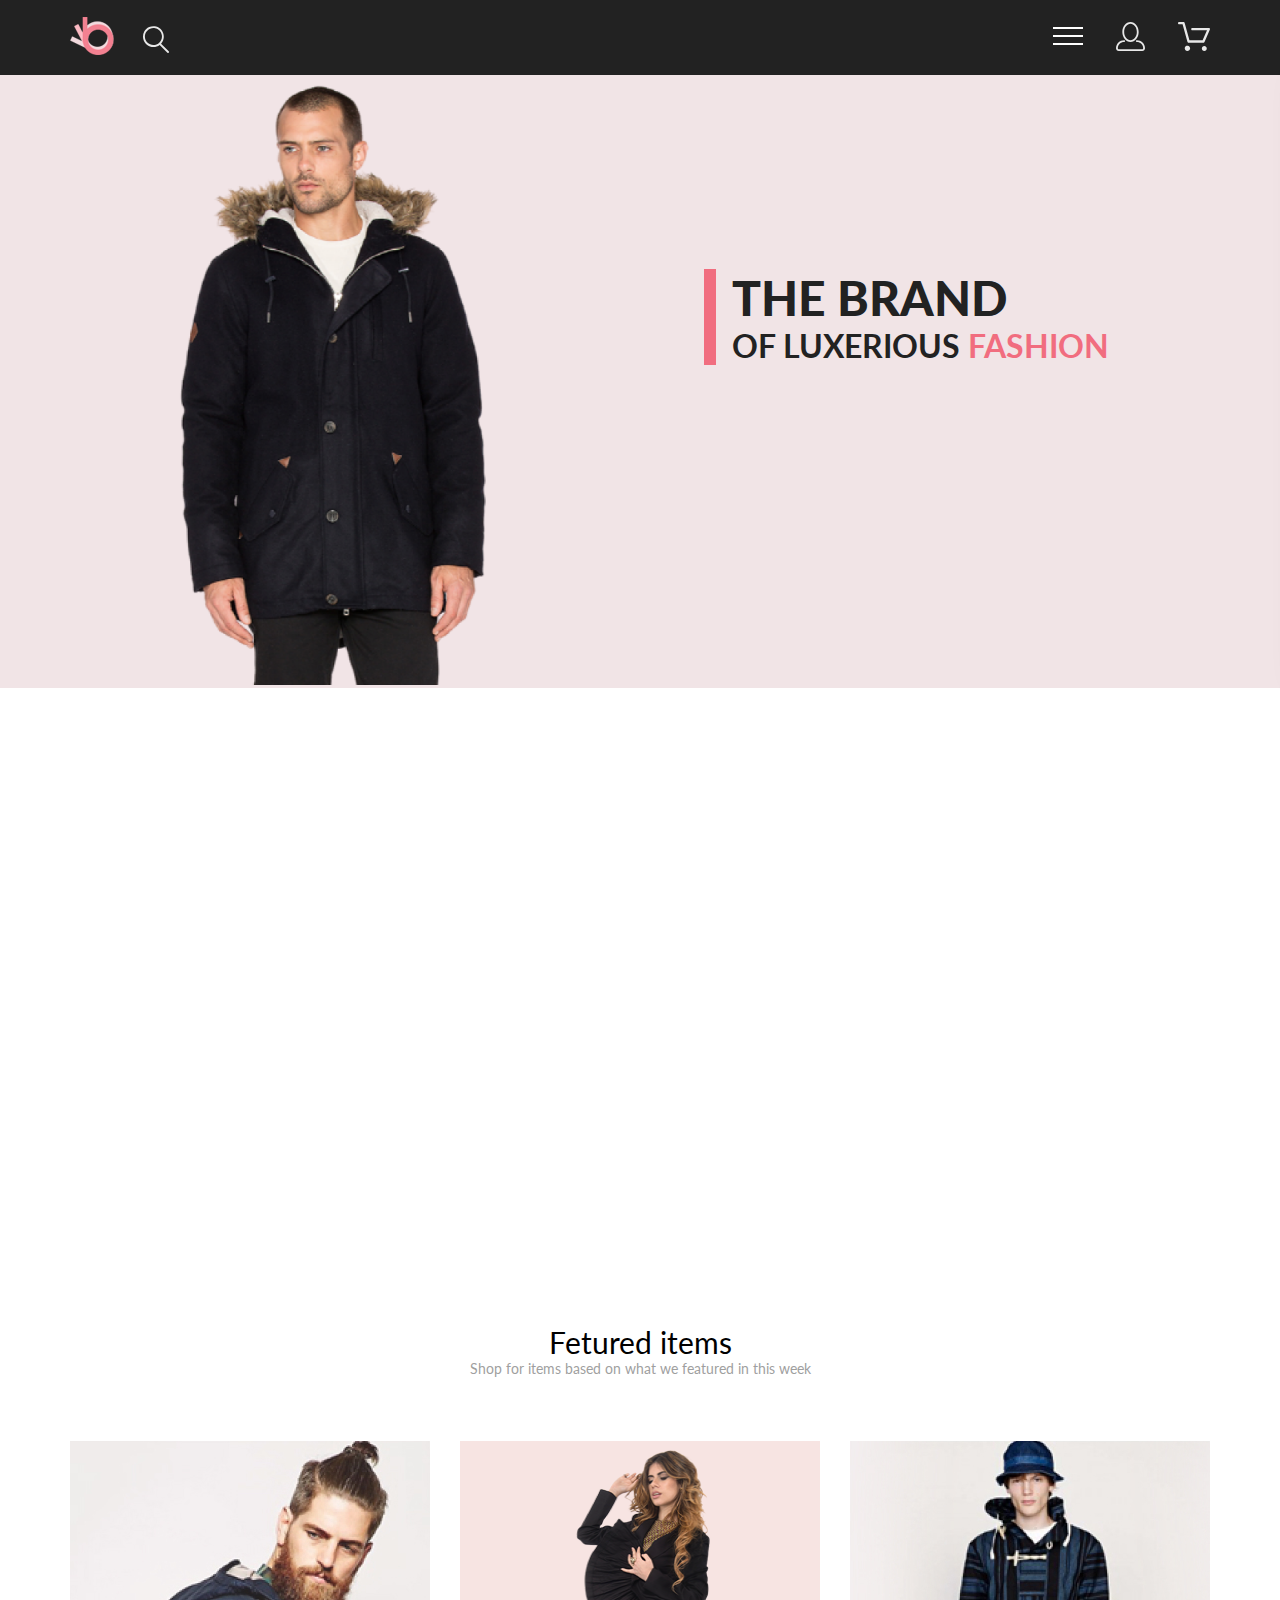
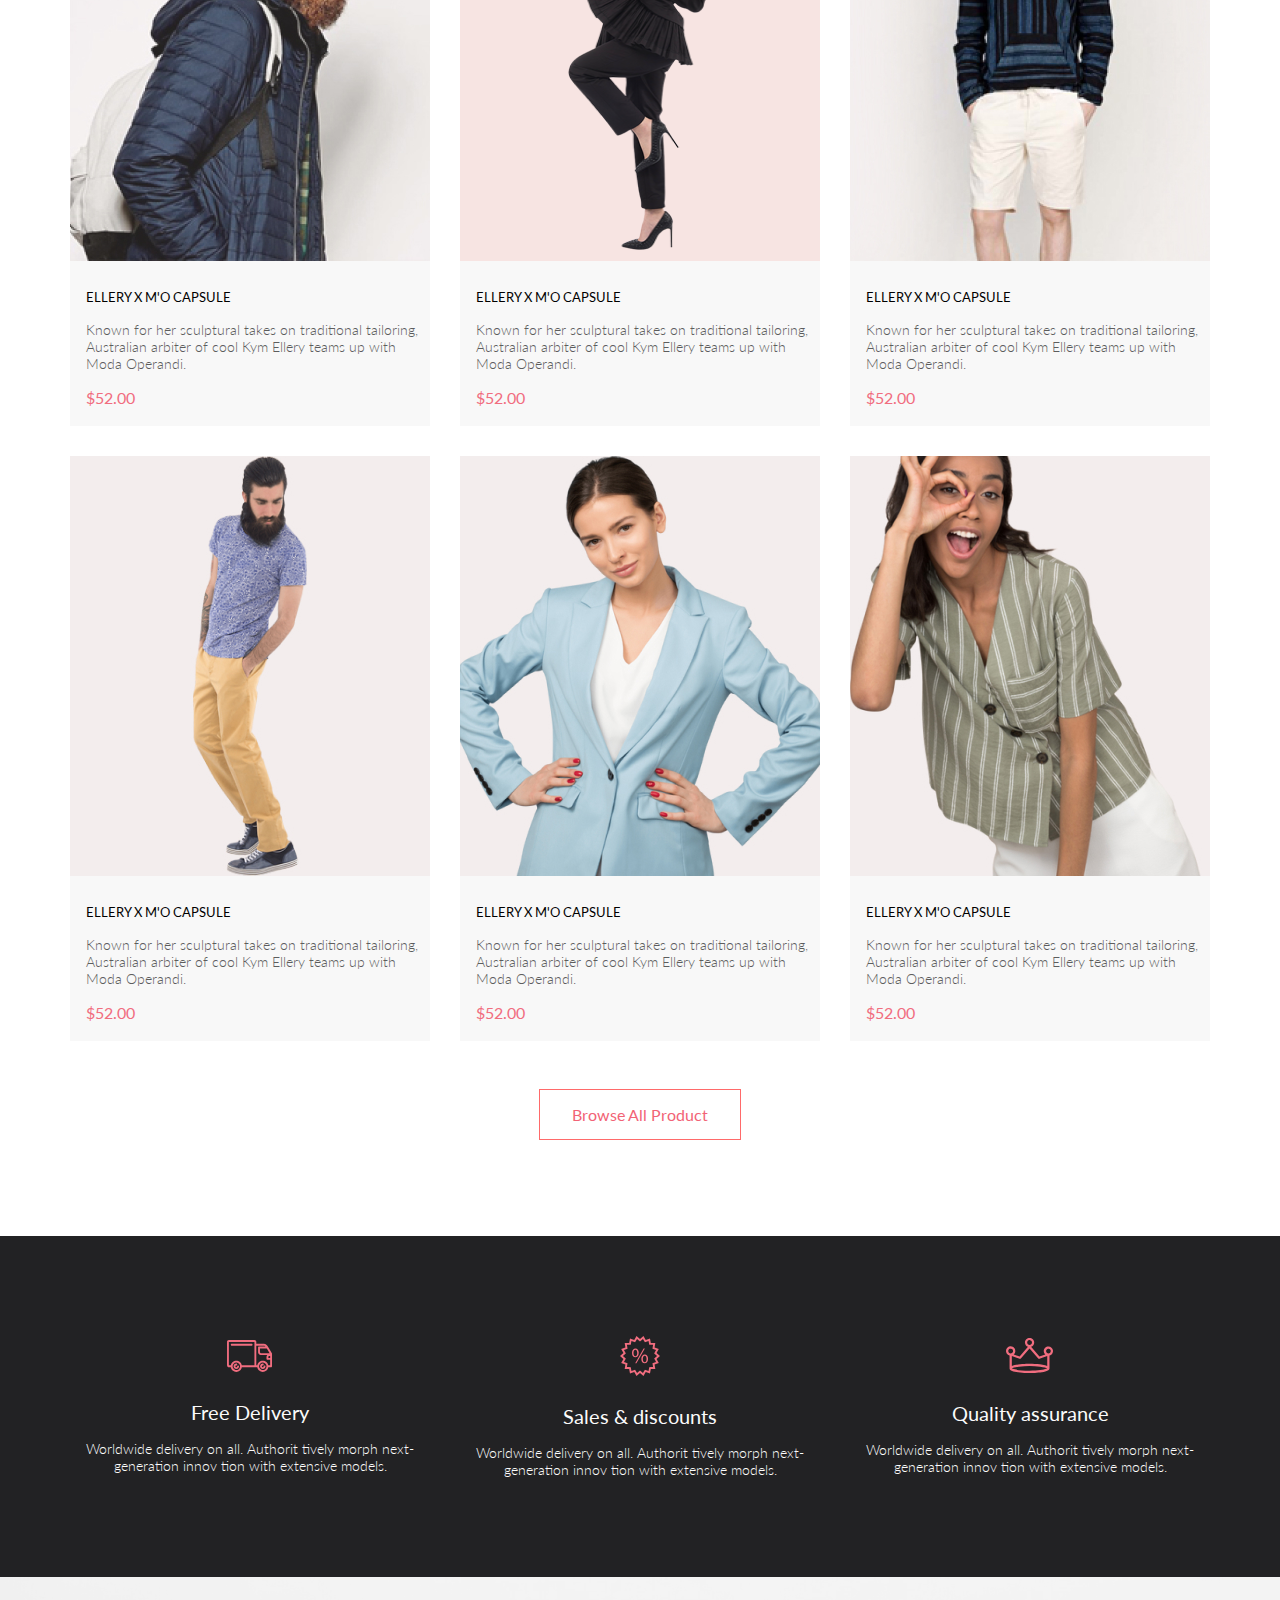
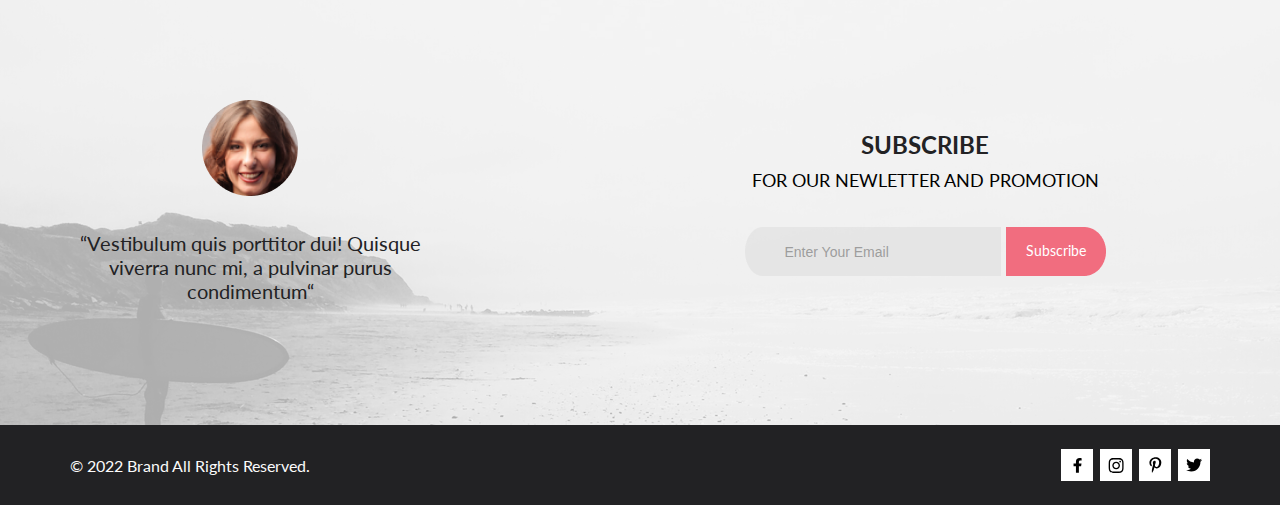
==== index.html @ 1ca77658 "shop 5.6" ====
<!DOCTYPE html>
<html lang="en">

<head>
    <link rel="preconnect" href="https://fonts.googleapis.com">
    <link rel="preconnect" href="https://fonts.gstatic.com" crossorigin>
    <link href="https://fonts.googleapis.com/css2?family=Lato:wght@300;400;700;900&display=swap" rel="stylesheet">
    <meta charset="UTF-8">
    <meta http-equiv="X-UA-Compatible" content="IE=edge">
    <meta name="viewport" content="width=device-width, initial-scale=1.0">
    <title>Main page</title>
    <link rel="stylesheet" href="style.css">

<body>
    <header class="header center">
        <div class="header_left">
            <a href="index.html"><img src="img/logo.png"></a>
            <div class="header_search">
                <input class="search" type="text" placeholder="What're we looking for ?">
                <input class="search_submit" type="submit">
            </div>
        </div>
        <div class="header_right">
            <input class="checkbox" type="checkbox">
            <div class="menu_btn">
                <span></span>
            </div>
            <div class="menu">
                <span class="menu_text">MENU</span>
                <ul><a href="catalog.html">Man</a>
                    <li class="menu_list"><a class="menu_link" href="#">Accessories</a></li>
                    <li class="menu_list"><a class="menu_link" href="#">Bags</a></li>
                    <li class="menu_list"><a class="menu_link" href="#">Denim</a></li>
                    <li class="menu_list"><a class="menu_link" href="#">T-Shirts</a></li>
                </ul>
                <ul><a href="product.html">Woman</a>
                    <li class="menu_list"><a class="menu_link" href="#">Accessories</a></li>
                    <li class="menu_list"><a class="menu_link" href="#">Jackets & Coats</a></li>
                    <li class="menu_list"><a class="menu_link" href="#">Polos</a></li>
                    <li class="menu_list"><a class="menu_link" href="#">T-Shirts</a></li>
                </ul>
                <ul><a href="#">Kids</a>
                    <li class="menu_list"><a class="menu_link" href="#">Accessories</a></li>
                    <li class="menu_list"><a class="menu_link" href="#">Jackets & Coats</a></li>
                    <li class="menu_list"><a class="menu_link" href="#">Polos</a></li>
                    <li class="menu_list"><a class="menu_link" href="#">T-Shirts</a></li>
                    <li class="menu_list"><a class="menu_link" href="#">Shirts</a></li>
                    <li class="menu_list"><a class="menu_link" href="#">Bags</a></li>
                </ul>
            </div>
            <a class="header_link" href="registration.html"><img src="img/login.svg"></a>
            <a class="header_link" href="cart.html"><img src="img/cart.svg" alt="cart"></a>
        </div>
    </header>
    <main class="top_content">
        <div class="top_content_left">
            <img src="img/content_left.png" alt="man">
        </div>
        <div class="top_content_right">
            <div class="top_content_zag">
                <h1 class="top_content_title">THE BRAND</h1>
                <h2 class="top_content_heading">OF LUXERIOUS <span class="fashion">FASHION</span></h2>
            </div>
        </div>
    </main>
    <div class="sale center">
        <div class="sale_item">
            <img src="img/sale1.jpg" alt="sale one">
            <div class="sale_content">
                <p class="sale_text">30% OFF</p>
                <h3 class="sale_heading">FOR WOMEN</h3>
            </div>
        </div>
        <div class="sale_item">
            <img src="img/sale2.jpg" alt="sale two">
            <div class="sale_content">
                <p class="sale_text">HOT DEAL</p>
                <h3 class="sale_heading">FOR MEN</h3>
            </div>
        </div>
        <div class="sale_item">
            <img src="img/sale3.jpg" alt="sale three">
            <div class="sale_content">
                <p class="sale_text">NEW ARRIVALS</p>
                <h3 class="sale_heading">FOR KIDS</h3>
            </div>
        </div>
        <div class="sale_item_big">
            <img src="img/salebig.jpg" alt="sale four">
            <div class="sale_content">
                <p class="sale_text">LUXIROUS&TRENDY</p>
                <h3 class="sale_heading">ACCESORIES</h3>
            </div>
        </div>
    </div>
    <div class="featured_items_zag">
        <h2 class="featured">Fetured items</h2>
        <p class="shop_for">Shop for items based on what we featured in this week</p>
    </div>
    <div class="featured_items center">
        <div class="items_card">
            <img class="image_card" src="img/itemscard1.jpg" alt="photo">
            <a href="catalog.html" class="featured_card_zag">ELLERY X M'O CAPSULE</a>
            <p class="featured_card_text">Known for her sculptural takes on traditional tailoring, Australian arbiter of
                cool Kym Ellery teams up with Moda Operandi.</p>
            <p class="featured_card_price">$52.00</p>
            <a href="#" class="add_cart"><svg width="27" height="25" viewBox="0 0 27 25" fill="none"
                    xmlns="http://www.w3.org/2000/svg">
                    <path
                        d="M21.876 22.2662C21.921 22.2549 21.9423 22.2339 21.96 22.2129C21.9678 22.2037 21.9756 22.1946 21.9835 22.1855C22.02 22.1438 22.0233 22.0553 22.0224 22.0105C22.0092 21.9044 21.9185 21.8315 21.8412 21.8315C21.8375 21.8315 21.8336 21.8317 21.8312 21.8318C21.7531 21.8372 21.6653 21.9409 21.6719 22.0625C21.6813 22.1793 21.7675 22.2662 21.8392 22.2662H21.876ZM8.21954 22.2599C8.31873 22.2599 8.39935 22.1655 8.39935 22.0496C8.39935 21.9341 8.31873 21.8401 8.21954 21.8401C8.12042 21.8401 8.03973 21.9341 8.03973 22.0496C8.03973 22.1655 8.12042 22.2599 8.21954 22.2599ZM21.9995 24.2662C21.9517 24.2662 21.8878 24.2662 21.8392 24.2662C20.7017 24.2662 19.7567 23.3545 19.6765 22.198C19.5964 20.9929 20.4937 19.9183 21.6953 19.8364C21.7441 19.8331 21.7928 19.8315 21.8412 19.8315C22.9799 19.8315 23.9413 20.7324 24.019 21.8884C24.0505 22.4915 23.8741 23.0612 23.4898 23.5012C23.1055 23.9575 22.5764 24.2177 21.9995 24.2662ZM8.21954 24.2599C7.01532 24.2599 6.03973 23.2709 6.03973 22.0496C6.03973 20.8291 7.01532 19.8401 8.21954 19.8401C9.42371 19.8401 10.3994 20.8291 10.3994 22.0496C10.3994 23.2709 9.42371 24.2599 8.21954 24.2599ZM21.1984 17.3938H9.13306C8.70013 17.3938 8.31586 17.1005 8.20331 16.6775L4.27753 2.24768H1.52173C0.993408 2.24768 0.560547 1.80859 0.560547 1.27039C0.560547 0.733032 0.993408 0.292969 1.52173 0.292969H4.99933C5.43134 0.292969 5.81561 0.586304 5.9281 1.01025L9.85394 15.4391H20.5576L24.1144 7.13379H12.2578C11.7286 7.13379 11.2957 6.69373 11.2957 6.15649C11.2957 5.61914 11.7286 5.17908 12.2578 5.17908H25.5886C25.9091 5.17908 26.2141 5.34192 26.3896 5.61914C26.566 5.89539 26.5984 6.23743 26.4697 6.547L22.0795 16.807C21.9193 17.1653 21.5827 17.3938 21.1984 17.3938Z"
                        fill="white" />
                </svg>Add to Cart</a>
        </div>
        <div class="items_card">
            <img class="image_card" src="img/itemscard2.png" alt="photo">
            <a href="catalog.html" class="featured_card_zag">ELLERY X M'O CAPSULE</a>
            <p class="featured_card_text">Known for her sculptural takes on traditional tailoring, Australian arbiter of
                cool Kym Ellery teams up with Moda Operandi.</p>
            <p class="featured_card_price">$52.00</p>
            <a href="#" class="add_cart"><svg width="27" height="25" viewBox="0 0 27 25" fill="none"
                    xmlns="http://www.w3.org/2000/svg">
                    <path
                        d="M21.876 22.2662C21.921 22.2549 21.9423 22.2339 21.96 22.2129C21.9678 22.2037 21.9756 22.1946 21.9835 22.1855C22.02 22.1438 22.0233 22.0553 22.0224 22.0105C22.0092 21.9044 21.9185 21.8315 21.8412 21.8315C21.8375 21.8315 21.8336 21.8317 21.8312 21.8318C21.7531 21.8372 21.6653 21.9409 21.6719 22.0625C21.6813 22.1793 21.7675 22.2662 21.8392 22.2662H21.876ZM8.21954 22.2599C8.31873 22.2599 8.39935 22.1655 8.39935 22.0496C8.39935 21.9341 8.31873 21.8401 8.21954 21.8401C8.12042 21.8401 8.03973 21.9341 8.03973 22.0496C8.03973 22.1655 8.12042 22.2599 8.21954 22.2599ZM21.9995 24.2662C21.9517 24.2662 21.8878 24.2662 21.8392 24.2662C20.7017 24.2662 19.7567 23.3545 19.6765 22.198C19.5964 20.9929 20.4937 19.9183 21.6953 19.8364C21.7441 19.8331 21.7928 19.8315 21.8412 19.8315C22.9799 19.8315 23.9413 20.7324 24.019 21.8884C24.0505 22.4915 23.8741 23.0612 23.4898 23.5012C23.1055 23.9575 22.5764 24.2177 21.9995 24.2662ZM8.21954 24.2599C7.01532 24.2599 6.03973 23.2709 6.03973 22.0496C6.03973 20.8291 7.01532 19.8401 8.21954 19.8401C9.42371 19.8401 10.3994 20.8291 10.3994 22.0496C10.3994 23.2709 9.42371 24.2599 8.21954 24.2599ZM21.1984 17.3938H9.13306C8.70013 17.3938 8.31586 17.1005 8.20331 16.6775L4.27753 2.24768H1.52173C0.993408 2.24768 0.560547 1.80859 0.560547 1.27039C0.560547 0.733032 0.993408 0.292969 1.52173 0.292969H4.99933C5.43134 0.292969 5.81561 0.586304 5.9281 1.01025L9.85394 15.4391H20.5576L24.1144 7.13379H12.2578C11.7286 7.13379 11.2957 6.69373 11.2957 6.15649C11.2957 5.61914 11.7286 5.17908 12.2578 5.17908H25.5886C25.9091 5.17908 26.2141 5.34192 26.3896 5.61914C26.566 5.89539 26.5984 6.23743 26.4697 6.547L22.0795 16.807C21.9193 17.1653 21.5827 17.3938 21.1984 17.3938Z"
                        fill="white" />
                </svg>Add to Cart</a>
        </div>
        <div class="items_card">
            <img class="image_card" src="img/itemscard3.jpg" alt="photo">
            <a href="catalog.html" class="featured_card_zag">ELLERY X M'O CAPSULE</a>
            <p class="featured_card_text">Known for her sculptural takes on traditional tailoring, Australian arbiter of
                cool Kym Ellery teams up with Moda Operandi.</p>
            <p class="featured_card_price">$52.00</p>
            <a href="#" class="add_cart"><svg width="27" height="25" viewBox="0 0 27 25" fill="none"
                    xmlns="http://www.w3.org/2000/svg">
                    <path
                        d="M21.876 22.2662C21.921 22.2549 21.9423 22.2339 21.96 22.2129C21.9678 22.2037 21.9756 22.1946 21.9835 22.1855C22.02 22.1438 22.0233 22.0553 22.0224 22.0105C22.0092 21.9044 21.9185 21.8315 21.8412 21.8315C21.8375 21.8315 21.8336 21.8317 21.8312 21.8318C21.7531 21.8372 21.6653 21.9409 21.6719 22.0625C21.6813 22.1793 21.7675 22.2662 21.8392 22.2662H21.876ZM8.21954 22.2599C8.31873 22.2599 8.39935 22.1655 8.39935 22.0496C8.39935 21.9341 8.31873 21.8401 8.21954 21.8401C8.12042 21.8401 8.03973 21.9341 8.03973 22.0496C8.03973 22.1655 8.12042 22.2599 8.21954 22.2599ZM21.9995 24.2662C21.9517 24.2662 21.8878 24.2662 21.8392 24.2662C20.7017 24.2662 19.7567 23.3545 19.6765 22.198C19.5964 20.9929 20.4937 19.9183 21.6953 19.8364C21.7441 19.8331 21.7928 19.8315 21.8412 19.8315C22.9799 19.8315 23.9413 20.7324 24.019 21.8884C24.0505 22.4915 23.8741 23.0612 23.4898 23.5012C23.1055 23.9575 22.5764 24.2177 21.9995 24.2662ZM8.21954 24.2599C7.01532 24.2599 6.03973 23.2709 6.03973 22.0496C6.03973 20.8291 7.01532 19.8401 8.21954 19.8401C9.42371 19.8401 10.3994 20.8291 10.3994 22.0496C10.3994 23.2709 9.42371 24.2599 8.21954 24.2599ZM21.1984 17.3938H9.13306C8.70013 17.3938 8.31586 17.1005 8.20331 16.6775L4.27753 2.24768H1.52173C0.993408 2.24768 0.560547 1.80859 0.560547 1.27039C0.560547 0.733032 0.993408 0.292969 1.52173 0.292969H4.99933C5.43134 0.292969 5.81561 0.586304 5.9281 1.01025L9.85394 15.4391H20.5576L24.1144 7.13379H12.2578C11.7286 7.13379 11.2957 6.69373 11.2957 6.15649C11.2957 5.61914 11.7286 5.17908 12.2578 5.17908H25.5886C25.9091 5.17908 26.2141 5.34192 26.3896 5.61914C26.566 5.89539 26.5984 6.23743 26.4697 6.547L22.0795 16.807C21.9193 17.1653 21.5827 17.3938 21.1984 17.3938Z"
                        fill="white" />
                </svg>Add to Cart</a>
        </div>
        <div class="items_card">
            <img class="image_card" src="img/itemscard4.jpg" alt="photo">
            <a href="#" class="featured_card_zag">ELLERY X M'O CAPSULE</a>
            <p class="featured_card_text">Known for her sculptural takes on traditional tailoring, Australian arbiter of
                cool Kym Ellery teams up with Moda Operandi.</p>
            <p class="featured_card_price">$52.00</p>
            <a href="#" class="add_cart"><svg width="27" height="25" viewBox="0 0 27 25" fill="none"
                    xmlns="http://www.w3.org/2000/svg">
                    <path
                        d="M21.876 22.2662C21.921 22.2549 21.9423 22.2339 21.96 22.2129C21.9678 22.2037 21.9756 22.1946 21.9835 22.1855C22.02 22.1438 22.0233 22.0553 22.0224 22.0105C22.0092 21.9044 21.9185 21.8315 21.8412 21.8315C21.8375 21.8315 21.8336 21.8317 21.8312 21.8318C21.7531 21.8372 21.6653 21.9409 21.6719 22.0625C21.6813 22.1793 21.7675 22.2662 21.8392 22.2662H21.876ZM8.21954 22.2599C8.31873 22.2599 8.39935 22.1655 8.39935 22.0496C8.39935 21.9341 8.31873 21.8401 8.21954 21.8401C8.12042 21.8401 8.03973 21.9341 8.03973 22.0496C8.03973 22.1655 8.12042 22.2599 8.21954 22.2599ZM21.9995 24.2662C21.9517 24.2662 21.8878 24.2662 21.8392 24.2662C20.7017 24.2662 19.7567 23.3545 19.6765 22.198C19.5964 20.9929 20.4937 19.9183 21.6953 19.8364C21.7441 19.8331 21.7928 19.8315 21.8412 19.8315C22.9799 19.8315 23.9413 20.7324 24.019 21.8884C24.0505 22.4915 23.8741 23.0612 23.4898 23.5012C23.1055 23.9575 22.5764 24.2177 21.9995 24.2662ZM8.21954 24.2599C7.01532 24.2599 6.03973 23.2709 6.03973 22.0496C6.03973 20.8291 7.01532 19.8401 8.21954 19.8401C9.42371 19.8401 10.3994 20.8291 10.3994 22.0496C10.3994 23.2709 9.42371 24.2599 8.21954 24.2599ZM21.1984 17.3938H9.13306C8.70013 17.3938 8.31586 17.1005 8.20331 16.6775L4.27753 2.24768H1.52173C0.993408 2.24768 0.560547 1.80859 0.560547 1.27039C0.560547 0.733032 0.993408 0.292969 1.52173 0.292969H4.99933C5.43134 0.292969 5.81561 0.586304 5.9281 1.01025L9.85394 15.4391H20.5576L24.1144 7.13379H12.2578C11.7286 7.13379 11.2957 6.69373 11.2957 6.15649C11.2957 5.61914 11.7286 5.17908 12.2578 5.17908H25.5886C25.9091 5.17908 26.2141 5.34192 26.3896 5.61914C26.566 5.89539 26.5984 6.23743 26.4697 6.547L22.0795 16.807C21.9193 17.1653 21.5827 17.3938 21.1984 17.3938Z"
                        fill="white" />
                </svg>Add to Cart</a>
        </div>
        <div class="items_card">
            <img class="image_card" src="img/itemscard5.jpg" alt="photo">
            <a href="#" class="featured_card_zag">ELLERY X M'O CAPSULE</a>
            <p class="featured_card_text">Known for her sculptural takes on traditional tailoring, Australian arbiter of
                cool Kym Ellery teams up with Moda Operandi.</p>
            <p class="featured_card_price">$52.00</p>
            <a href="#" class="add_cart"><svg width="27" height="25" viewBox="0 0 27 25" fill="none"
                    xmlns="http://www.w3.org/2000/svg">
                    <path
                        d="M21.876 22.2662C21.921 22.2549 21.9423 22.2339 21.96 22.2129C21.9678 22.2037 21.9756 22.1946 21.9835 22.1855C22.02 22.1438 22.0233 22.0553 22.0224 22.0105C22.0092 21.9044 21.9185 21.8315 21.8412 21.8315C21.8375 21.8315 21.8336 21.8317 21.8312 21.8318C21.7531 21.8372 21.6653 21.9409 21.6719 22.0625C21.6813 22.1793 21.7675 22.2662 21.8392 22.2662H21.876ZM8.21954 22.2599C8.31873 22.2599 8.39935 22.1655 8.39935 22.0496C8.39935 21.9341 8.31873 21.8401 8.21954 21.8401C8.12042 21.8401 8.03973 21.9341 8.03973 22.0496C8.03973 22.1655 8.12042 22.2599 8.21954 22.2599ZM21.9995 24.2662C21.9517 24.2662 21.8878 24.2662 21.8392 24.2662C20.7017 24.2662 19.7567 23.3545 19.6765 22.198C19.5964 20.9929 20.4937 19.9183 21.6953 19.8364C21.7441 19.8331 21.7928 19.8315 21.8412 19.8315C22.9799 19.8315 23.9413 20.7324 24.019 21.8884C24.0505 22.4915 23.8741 23.0612 23.4898 23.5012C23.1055 23.9575 22.5764 24.2177 21.9995 24.2662ZM8.21954 24.2599C7.01532 24.2599 6.03973 23.2709 6.03973 22.0496C6.03973 20.8291 7.01532 19.8401 8.21954 19.8401C9.42371 19.8401 10.3994 20.8291 10.3994 22.0496C10.3994 23.2709 9.42371 24.2599 8.21954 24.2599ZM21.1984 17.3938H9.13306C8.70013 17.3938 8.31586 17.1005 8.20331 16.6775L4.27753 2.24768H1.52173C0.993408 2.24768 0.560547 1.80859 0.560547 1.27039C0.560547 0.733032 0.993408 0.292969 1.52173 0.292969H4.99933C5.43134 0.292969 5.81561 0.586304 5.9281 1.01025L9.85394 15.4391H20.5576L24.1144 7.13379H12.2578C11.7286 7.13379 11.2957 6.69373 11.2957 6.15649C11.2957 5.61914 11.7286 5.17908 12.2578 5.17908H25.5886C25.9091 5.17908 26.2141 5.34192 26.3896 5.61914C26.566 5.89539 26.5984 6.23743 26.4697 6.547L22.0795 16.807C21.9193 17.1653 21.5827 17.3938 21.1984 17.3938Z"
                        fill="white" />
                </svg>Add to Cart</a>
        </div>
        <div class="items_card">
            <img class="image_card" src="img/itemscard6.jpg" alt="photo">
            <a href="#" class="featured_card_zag">ELLERY X M'O CAPSULE</a>
            <p class="featured_card_text">Known for her sculptural takes on traditional tailoring, Australian arbiter of
                cool Kym Ellery teams up with Moda Operandi.</p>
            <p class="featured_card_price">$52.00</p>
            <a href="#" class="add_cart"><svg width="27" height="25" viewBox="0 0 27 25" fill="none"
                    xmlns="http://www.w3.org/2000/svg">
                    <path
                        d="M21.876 22.2662C21.921 22.2549 21.9423 22.2339 21.96 22.2129C21.9678 22.2037 21.9756 22.1946 21.9835 22.1855C22.02 22.1438 22.0233 22.0553 22.0224 22.0105C22.0092 21.9044 21.9185 21.8315 21.8412 21.8315C21.8375 21.8315 21.8336 21.8317 21.8312 21.8318C21.7531 21.8372 21.6653 21.9409 21.6719 22.0625C21.6813 22.1793 21.7675 22.2662 21.8392 22.2662H21.876ZM8.21954 22.2599C8.31873 22.2599 8.39935 22.1655 8.39935 22.0496C8.39935 21.9341 8.31873 21.8401 8.21954 21.8401C8.12042 21.8401 8.03973 21.9341 8.03973 22.0496C8.03973 22.1655 8.12042 22.2599 8.21954 22.2599ZM21.9995 24.2662C21.9517 24.2662 21.8878 24.2662 21.8392 24.2662C20.7017 24.2662 19.7567 23.3545 19.6765 22.198C19.5964 20.9929 20.4937 19.9183 21.6953 19.8364C21.7441 19.8331 21.7928 19.8315 21.8412 19.8315C22.9799 19.8315 23.9413 20.7324 24.019 21.8884C24.0505 22.4915 23.8741 23.0612 23.4898 23.5012C23.1055 23.9575 22.5764 24.2177 21.9995 24.2662ZM8.21954 24.2599C7.01532 24.2599 6.03973 23.2709 6.03973 22.0496C6.03973 20.8291 7.01532 19.8401 8.21954 19.8401C9.42371 19.8401 10.3994 20.8291 10.3994 22.0496C10.3994 23.2709 9.42371 24.2599 8.21954 24.2599ZM21.1984 17.3938H9.13306C8.70013 17.3938 8.31586 17.1005 8.20331 16.6775L4.27753 2.24768H1.52173C0.993408 2.24768 0.560547 1.80859 0.560547 1.27039C0.560547 0.733032 0.993408 0.292969 1.52173 0.292969H4.99933C5.43134 0.292969 5.81561 0.586304 5.9281 1.01025L9.85394 15.4391H20.5576L24.1144 7.13379H12.2578C11.7286 7.13379 11.2957 6.69373 11.2957 6.15649C11.2957 5.61914 11.7286 5.17908 12.2578 5.17908H25.5886C25.9091 5.17908 26.2141 5.34192 26.3896 5.61914C26.566 5.89539 26.5984 6.23743 26.4697 6.547L22.0795 16.807C21.9193 17.1653 21.5827 17.3938 21.1984 17.3938Z"
                        fill="white" />
                </svg>Add to Cart</a>
        </div>
    </div>
    <div class="browse_but"><a href="catalog.html" class="browse_button">Browse All Product</a></div>
    <div class="top_footer center">
        <div class="top_footer_content">
            <img src="img/footertop1.svg" alt="auto">
            <h2 class="top_footer_content_zag">Free Delivery</h2>
            <p class="top_footer_content_text">Worldwide delivery on all. Authorit tively morph next-generation innov
                tion with extensive models.</p>
        </div>
        <div class="top_footer_content">
            <img src="img/footertop2.svg" alt="auto">
            <h2 class="top_footer_content_zag">Sales & discounts</h2>
            <p class="top_footer_content_text">Worldwide delivery on all. Authorit tively morph next-generation innov
                tion with extensive models.</p>
        </div>
        <div class="top_footer_content">
            <img src="img/footertop3.svg" alt="auto">
            <h2 class="top_footer_content_zag">Quality assurance</h2>
            <p class="top_footer_content_text">Worldwide delivery on all. Authorit tively morph next-generation innov
                tion with extensive models.</p>
        </div>
    </div>
    <footer class="center_footer center">
        <div class="center_footer_content_left">
            <img src="img/fotocontentleft.png" alt="photo">
            <p class="center_footer_text_left">“Vestibulum quis porttitor dui! Quisque viverra nunc mi, a pulvinar purus
                condimentum“</p>
        </div>
        <div class="center_footer_content_right">
            <h2 class="center_footer_content_zag">SUBSCRIBE</h2>
            <h3 class="center_footer_content_zag2">FOR OUR NEWLETTER AND PROMOTION</h3>
            <div class="form_subscribe"><input type="email" name="email" placeholder="Enter Your Email"
                    class="input_icon">
                <a class="subscribe_button" href="#">Subscribe</a>
            </div>
        </div>
    </footer>
    <footer class="footer_bottom center">
        <div class="all_rights">&copy; 2022 Brand All Rights Reserved.</div>
        <div class="links_box">
            <a class="link" href="#"><svg width="9" height="15" viewBox="0 0 9 15" fill="none"
                    xmlns="http://www.w3.org/2000/svg">
                    <path
                        d="M8.08836 8.28L8.50686 5.61602H5.89022V3.88729C5.89022 3.15847 6.25574 2.44806 7.42765 2.44806H8.61722V0.179975C8.61722 0.179975 7.53772 0 6.50561 0C4.35073 0 2.9422 1.27593 2.9422 3.5857V5.61602H0.546875V8.28H2.9422V14.72H5.89022V8.28H8.08836Z"
                        fill="black" />
                </svg></a>
            <a class="link" href="#"><svg width="16" height="15" viewBox="0 0 16 15" fill="none"
                    xmlns="http://www.w3.org/2000/svg">
                    <path
                        d="M8.13897 3.68159C6.02383 3.68159 4.31774 5.38491 4.31774 7.49663C4.31774 9.60835 6.02383 11.3117 8.13897 11.3117C10.2541 11.3117 11.9602 9.60835 11.9602 7.49663C11.9602 5.38491 10.2541 3.68159 8.13897 3.68159ZM8.13897 9.9769C6.77211 9.9769 5.65467 8.8646 5.65467 7.49663C5.65467 6.12866 6.76878 5.01636 8.13897 5.01636C9.50915 5.01636 10.6233 6.12866 10.6233 7.49663C10.6233 8.8646 9.50583 9.9769 8.13897 9.9769ZM13.0078 3.52554C13.0078 4.02026 12.6087 4.41538 12.1165 4.41538C11.621 4.41538 11.2252 4.01694 11.2252 3.52554C11.2252 3.03413 11.6243 2.63569 12.1165 2.63569C12.6087 2.63569 13.0078 3.03413 13.0078 3.52554ZM15.5386 4.42866C15.4821 3.23667 15.2094 2.18081 14.3347 1.31089C13.4634 0.440967 12.4058 0.168701 11.2119 0.108936C9.9814 0.039209 6.29321 0.039209 5.0627 0.108936C3.8721 0.165381 2.81453 0.437646 1.93987 1.30757C1.06522 2.17749 0.795836 3.23335 0.735973 4.42534C0.666134 5.65386 0.666134 9.33608 0.735973 10.5646C0.79251 11.7566 1.06522 12.8124 1.93987 13.6824C2.81453 14.5523 3.86878 14.8246 5.0627 14.8843C6.29321 14.9541 9.9814 14.9541 11.2119 14.8843C12.4058 14.8279 13.4634 14.5556 14.3347 13.6824C15.2061 12.8124 15.4788 11.7566 15.5386 10.5646C15.6085 9.33608 15.6085 5.65718 15.5386 4.42866ZM13.949 11.8828C13.6895 12.5335 13.1874 13.0349 12.5322 13.2972C11.5511 13.6857 9.22314 13.596 8.13897 13.596C7.05479 13.596 4.72348 13.6824 3.74573 13.2972C3.09389 13.0382 2.59171 12.5369 2.32898 11.8828C1.93987 10.9033 2.02967 8.57905 2.02967 7.49663C2.02967 6.41421 1.9432 4.08667 2.32898 3.1105C2.58838 2.45972 3.09056 1.95835 3.74573 1.69604C4.7268 1.30757 7.05479 1.39722 8.13897 1.39722C9.22314 1.39722 11.5545 1.31089 12.5322 1.69604C13.184 1.95503 13.6862 2.4564 13.949 3.1105C14.3381 4.08999 14.2483 6.41421 14.2483 7.49663C14.2483 8.57905 14.3381 10.9066 13.949 11.8828Z"
                        fill="black" />
                </svg></a>
            <a href="#" class="link"><svg width="13" height="16" viewBox="0 0 13 16" fill="none"
                    xmlns="http://www.w3.org/2000/svg">
                    <path
                        d="M6.74032 0.203125C3.55564 0.203125 0.408203 2.34063 0.408203 5.8C0.408203 8 1.63738 9.25 2.38233 9.25C2.68963 9.25 2.86655 8.3875 2.86655 8.14375C2.86655 7.85313 2.13091 7.23438 2.13091 6.025C2.13091 3.5125 4.03055 1.73125 6.4889 1.73125C8.60271 1.73125 10.1671 2.94062 10.1671 5.1625C10.1671 6.82187 9.50597 9.93437 7.36422 9.93437C6.59133 9.93437 5.93018 9.37188 5.93018 8.56563C5.93018 7.38438 6.74963 6.24062 6.74963 5.02187C6.74963 2.95312 3.835 3.32812 3.835 5.82812C3.835 6.35312 3.90018 6.93437 4.13298 7.4125C3.70463 9.26875 2.82931 12.0344 2.82931 13.9469C2.82931 14.5375 2.91311 15.1188 2.96899 15.7094C3.07452 15.8281 3.02175 15.8156 3.18316 15.7563C4.74757 13.6 4.69169 13.1781 5.3994 10.3562C5.78119 11.0875 6.76826 11.4812 7.55046 11.4812C10.8469 11.4812 12.3275 8.24688 12.3275 5.33125C12.3275 2.22813 9.66427 0.203125 6.74032 0.203125Z"
                        fill="black" />
                </svg></a>
            <a href="#" class="link"><svg width="17" height="14" viewBox="0 0 17 14" fill="none"
                    xmlns="http://www.w3.org/2000/svg">
                    <path
                        d="M14.417 3.74052C14.427 3.88264 14.427 4.0248 14.427 4.16692C14.427 8.50192 11.1498 13.4969 5.15986 13.4969C3.31448 13.4969 1.60022 12.9588 0.158203 12.0248C0.420396 12.0552 0.67247 12.0654 0.944752 12.0654C2.46741 12.0654 3.8691 11.5476 4.98843 10.6644C3.5565 10.6339 2.3565 9.68977 1.94305 8.39027C2.14475 8.4207 2.34642 8.44102 2.5582 8.44102C2.85063 8.44102 3.14308 8.40039 3.41533 8.32936C1.92291 8.02477 0.803551 6.70498 0.803551 5.11108V5.07048C1.23715 5.31414 1.74139 5.46642 2.2758 5.4867C1.39849 4.89786 0.823727 3.8928 0.823727 2.75573C0.823727 2.14661 0.985041 1.58823 1.26741 1.10092C2.87077 3.09077 5.28086 4.39023 7.98334 4.53239C7.93293 4.28873 7.90266 4.03495 7.90266 3.78114C7.90266 1.97402 9.35477 0.501953 11.1598 0.501953C12.0976 0.501953 12.9446 0.897891 13.5396 1.53748C14.2757 1.39536 14.9816 1.12123 15.6068 0.745609C15.3648 1.50705 14.8505 2.14664 14.1749 2.5527C14.8304 2.48167 15.4657 2.29889 16.0505 2.04511C15.6069 2.69483 15.0522 3.27348 14.417 3.74052Z"
                        fill="black" />
                </svg></a>
        </div>
    </footer>
    <script src="script.js"></script>
</body>

</html>
---- style.css ----
@charset "UTF-8";
@-webkit-keyframes tracking-in-expand {
  0% {
    letter-spacing: -0.5em;
    opacity: 0;
  }
  40% {
    opacity: 0.6;
  }
  100% {
    opacity: 1;
  }
}

@keyframes tracking-in-expand {
  0% {
    letter-spacing: -0.5em;
    opacity: 0;
  }
  40% {
    opacity: 0.6;
  }
  100% {
    opacity: 1;
  }
}

@-webkit-keyframes fade-in-bck {
  0% {
    -webkit-transform: translateZ(80px);
    transform: translateZ(80px);
    opacity: 0;
  }
  100% {
    -webkit-transform: translateZ(0);
    transform: translateZ(0);
    opacity: 1;
  }
}

@keyframes fade-in-bck {
  0% {
    -webkit-transform: translateZ(80px);
    transform: translateZ(80px);
    opacity: 0;
  }
  100% {
    -webkit-transform: translateZ(0);
    transform: translateZ(0);
    opacity: 1;
  }
}

* {
  margin: 0;
  padding: 0;
}

body {
  font-family: "Lato", sans-serif;
}

a {
  text-decoration: none;
  font-style: normal;
  font-weight: 400;
  font-size: 16px;
  line-height: 19px;
  color: #f26376;
}

img {
  max-width: 100%;
}

.fashion {
  color: #f16d7f;
}

.center {
  padding-left: calc(50% - 570px);
  padding-right: calc(50% - 570px);
}

.header {
  min-height: 75px;
  background-color: #222222;
  display: -webkit-box;
  display: -ms-flexbox;
  display: flex;
  -webkit-box-orient: horizontal;
  -webkit-box-direction: normal;
      -ms-flex-direction: row;
          flex-direction: row;
  -ms-flex-wrap: wrap;
      flex-wrap: wrap;
  -webkit-box-pack: justify;
      -ms-flex-pack: justify;
          justify-content: space-between;
  -webkit-box-align: center;
      -ms-flex-align: center;
          align-items: center;
  position: -webkit-sticky;
  position: sticky;
  top: 0;
  z-index: 4;
}

.header_left {
  display: -webkit-box;
  display: -ms-flexbox;
  display: flex;
  position: relative;
  gap: 41px;
}

.search[type="text"] {
  height: 30px;
  font-size: 18px;
  display: inline-block;
  font-weight: 50;
  border: none;
  outline: none;
  color: #fff;
  padding: 3px;
  padding-left: 40px;
  width: 0;
  position: absolute;
  top: 5px;
  left: 70px;
  background: none;
  z-index: 2;
  -webkit-transition: width 0.4s cubic-bezier(0, 0.795, 0, 1);
  transition: width 0.4s cubic-bezier(0, 0.795, 0, 1);
  cursor: pointer;
}

.search[type="text"]:focus {
  width: 200px;
  z-index: 1;
  cursor: text;
}

.search_submit[type="submit"] {
  height: 30px;
  width: 30px;
  display: inline-block;
  color: red;
  background: url(img/search.svg) center center no-repeat;
  text-indent: -1000px;
  border: none;
  outline: none;
  position: absolute;
  top: 8px;
  left: 70px;
  z-index: 1;
  cursor: pointer;
  -webkit-transition: opacity 0.4s ease;
  transition: opacity 0.4s ease;
}

.header_right {
  display: -webkit-box;
  display: -ms-flexbox;
  display: flex;
  -webkit-box-pack: justify;
      -ms-flex-pack: justify;
          justify-content: space-between;
  gap: 33px;
}

.menu_btn {
  display: -webkit-box;
  display: -ms-flexbox;
  display: flex;
  top: 13px;
  left: 0;
  width: 30px;
  height: 30px;
  position: relative;
  z-index: 2;
}

.menu_btn > span,
.menu_btn > span::before,
.menu_btn > span::after {
  display: block;
  position: absolute;
  width: 100%;
  height: 2px;
  background-color: #fff;
  -webkit-transition-duration: 0.25s;
          transition-duration: 0.25s;
}

.menu_btn > span::before {
  content: "";
  top: -8px;
}

.menu_btn > span::after {
  content: "";
  top: 8px;
}

.checkbox:checked ~ .menu_btn > span {
  -webkit-transform: rotate(45deg);
          transform: rotate(45deg);
}

.checkbox:checked ~ .menu_btn > span::before {
  top: 0;
  -webkit-transform: rotate(0);
          transform: rotate(0);
}

.checkbox:checked ~ .menu_btn > span::after {
  top: 0;
  -webkit-transform: rotate(90deg);
          transform: rotate(90deg);
}

.menu li {
  list-style-type: none;
}

.menu_link {
  display: block;
  list-style-type: none;
  font-style: normal;
  font-weight: 400;
  font-size: 14px;
  line-height: 17px;
  color: #6f6e6e;
  margin-top: 12px;
  margin-bottom: 11px;
  padding-left: 22px;
}

.menu_link:hover {
  color: #f16d7f;
  -webkit-transition: all 0.5s;
  transition: all 0.5s;
}

.menu_text {
  font-style: normal;
  font-weight: 700;
  font-size: 14px;
  line-height: 17px;
  color: #000000;
  margin-bottom: 24px;
}

.menu {
  display: -webkit-box;
  display: -ms-flexbox;
  display: flex;
  -webkit-box-orient: vertical;
  -webkit-box-direction: normal;
      -ms-flex-direction: column;
          flex-direction: column;
  -webkit-box-pack: center;
      -ms-flex-pack: center;
          justify-content: center;
  position: fixed;
  -webkit-box-sizing: border-box;
          box-sizing: border-box;
  top: 75px;
  right: 0;
  width: 232px;
  padding: 32px;
  background: #ffffff;
  -webkit-transform: translate(110%);
          transform: translate(110%);
  -webkit-transition: -webkit-transform 0.5s;
  transition: -webkit-transform 0.5s;
  transition: transform 0.5s;
  transition: transform 0.5s, -webkit-transform 0.5s;
  -webkit-box-shadow: 6px 4px 35px rgba(0, 0, 0, 0.21);
          box-shadow: 6px 4px 35px rgba(0, 0, 0, 0.21);
  z-index: 1;
}

.checkbox {
  display: block;
  position: absolute;
  height: 30px;
  width: 30px;
  z-index: 3;
  opacity: 0;
  cursor: pointer;
}

.checkbox:checked ~ .menu {
  -webkit-transform: translate(0%);
          transform: translate(0%);
}

.top_content {
  background-color: #f1e4e6;
  padding-left: calc(50% - 800px);
  padding-right: calc(50% - 800px);
  display: -webkit-box;
  display: -ms-flexbox;
  display: flex;
}

.top_content_left {
  width: 50%;
}

.top_content_right {
  padding-left: 64px;
}

.top_content_zag {
  border-left: 12px solid #f16d7f;
  padding-left: 16px;
  margin-top: 48%;
  -webkit-animation: tracking-in-expand 1s cubic-bezier(0.215, 0.61, 0.355, 1) both;
          animation: tracking-in-expand 1s cubic-bezier(0.215, 0.61, 0.355, 1) both;
}

.top_content_title {
  font-style: normal;
  font-weight: 900;
  font-size: 48px;
  line-height: 58px;
  color: #222222;
}

.top_content_heading {
  font-style: normal;
  font-weight: 700;
  font-size: 32px;
  line-height: 38px;
  color: #222222;
}

.sale {
  display: -ms-grid;
  display: grid;
  gap: 30px;
  -ms-grid-columns: (1fr)[3];
      grid-template-columns: repeat(3, 1fr);
  margin-top: 64px;
  margin-bottom: 96px;
  opacity: 0;
  -webkit-transform: translateY(100%);
          transform: translateY(100%);
}

.sale.element-show {
  opacity: 1;
  -webkit-transition: all 1s;
  transition: all 1s;
  -webkit-transform: translateY(0%);
          transform: translateY(0%);
}

.sale_item {
  position: relative;
}

.sale_item_big {
  position: relative;
  grid-column: 1 / -1;
}

.sale_content {
  position: absolute;
  width: 100%;
  height: 100%;
  top: 0;
  left: 0;
  display: -webkit-box;
  display: -ms-flexbox;
  display: flex;
  -webkit-box-orient: vertical;
  -webkit-box-direction: normal;
      -ms-flex-direction: column;
          flex-direction: column;
  -webkit-box-pack: center;
      -ms-flex-pack: center;
          justify-content: center;
  -webkit-box-align: center;
      -ms-flex-align: center;
          align-items: center;
}

.sale_text {
  font-style: normal;
  font-weight: 400;
  font-size: 16px;
  line-height: 19px;
  text-align: center;
  color: #ffffff;
}

.sale_heading {
  font-style: normal;
  font-weight: 700;
  font-size: 24px;
  line-height: 29px;
  text-align: center;
  color: #f16d7f;
}

.featured_items {
  display: -ms-grid;
  display: grid;
  gap: 30px;
  -ms-grid-columns: (360px)[auto-fit];
      grid-template-columns: repeat(auto-fit, 360px);
  margin-top: 64px;
}

.button_cart {
  position: relative;
  display: none;
}

.featured_items_zag {
  text-align: center;
}

.featured_card_zag {
  display: block;
  font-style: normal;
  font-weight: 400;
  font-size: 13px;
  line-height: 16px;
  color: #000000;
  margin-top: 25px;
  margin-bottom: 16px;
  padding-left: 16px;
}

.featured_card_text {
  font-style: normal;
  font-weight: 300;
  font-size: 14px;
  line-height: 17px;
  color: #5d5d5d;
  margin-bottom: 16px;
  padding-left: 16px;
}

.featured_card_price {
  font-style: normal;
  font-weight: 400;
  font-size: 16px;
  line-height: 19px;
  color: #f16d7f;
  padding-left: 16px;
  padding-bottom: 19px;
}

.featured {
  font-style: normal;
  font-weight: 400;
  font-size: 30px;
  line-height: 36px;
}

.shop_for {
  font-style: normal;
  font-weight: 400;
  font-size: 14px;
  line-height: 17px;
  color: #9f9f9f;
  margin-bottom: 48px;
}

.items_card {
  position: relative;
  background: #f8f8f8;
}

.image_card {
  min-height: 420px;
  text-align: center;
  background: #f7e4e2;
}

.img_hover {
  height: 420px;
}

.items_card:hover .image_card {
  -webkit-filter: brightness(0.3);
          filter: brightness(0.3);
  -webkit-transition: all 0.5s;
  transition: all 0.5s;
}

.items_card:hover .add_cart {
  display: -webkit-box;
  display: -ms-flexbox;
  display: flex;
}

.add_cart:hover {
  -webkit-box-shadow: 0 0 3px #fff;
          box-shadow: 0 0 3px #fff;
}

.add_cart {
  position: absolute;
  top: 188px;
  left: 111px;
  width: 139px;
  height: 44px;
  gap: 11px;
  display: none;
  -webkit-box-pack: center;
      -ms-flex-pack: center;
          justify-content: center;
  -webkit-box-align: center;
      -ms-flex-align: center;
          align-items: center;
  border: 1px solid #fff;
  font-style: normal;
  font-weight: 400;
  font-size: 14px;
  line-height: 17px;
  color: #fff;
}

.browse_but {
  display: -webkit-box;
  display: -ms-flexbox;
  display: flex;
  -webkit-box-pack: center;
      -ms-flex-pack: center;
          justify-content: center;
}

.browse_button {
  display: inline-block;
  border: 1px solid #ff6a6a;
  padding: 15px 32px;
  margin-top: 48px;
}

.browse_button:hover {
  background-color: #f26376;
  font-style: normal;
  font-weight: 400;
  font-size: 16px;
  line-height: 19px;
  color: #ffffff;
  -webkit-transition: all 0.5s;
  transition: all 0.5s;
}

.top_footer {
  display: -ms-grid;
  display: grid;
  -ms-grid-columns: (1fr)[3];
      grid-template-columns: repeat(3, 1fr);
  gap: 30px;
  min-height: 341px;
  background: #222224;
  margin-top: 96px;
}

.top_footer_content {
  display: -webkit-box;
  display: -ms-flexbox;
  display: flex;
  -webkit-box-orient: vertical;
  -webkit-box-direction: normal;
      -ms-flex-direction: column;
          flex-direction: column;
  -webkit-box-pack: center;
      -ms-flex-pack: center;
          justify-content: center;
  -webkit-box-align: center;
      -ms-flex-align: center;
          align-items: center;
}

.top_footer_content_zag {
  font-style: normal;
  font-weight: 400;
  font-size: 19.96px;
  line-height: 24px;
  color: #fbfbfb;
  margin-top: 28px;
}

.top_footer_content_text {
  font-style: normal;
  font-weight: 300;
  font-size: 13.972px;
  line-height: 17px;
  text-align: center;
  color: #fbfbfb;
  margin-top: 16px;
}

.center_footer {
  display: -ms-grid;
  display: grid;
  -ms-grid-columns: (1fr)[2];
      grid-template-columns: repeat(2, 1fr);
  -ms-flex-line-pack: center;
      align-content: center;
  min-height: 448px;
  background-image: url(img/center_footer_background.png);
  background-repeat: no-repeat;
  background-size: cover;
  background-position: center bottom;
}

.center_footer_content_left {
  display: -webkit-box;
  display: -ms-flexbox;
  display: flex;
  -ms-flex-wrap: wrap;
      flex-wrap: wrap;
  -webkit-box-pack: center;
      -ms-flex-pack: center;
          justify-content: center;
  -ms-flex-line-pack: center;
      align-content: center;
  max-width: 360px;
}

.center_footer_text_left {
  max-width: 360px;
  font-style: normal;
  font-weight: 400;
  font-size: 20px;
  line-height: 24px;
  text-align: center;
  color: #222224;
  margin-top: 35px;
}

.center_footer_content_right {
  display: -webkit-box;
  display: -ms-flexbox;
  display: flex;
  -ms-flex-wrap: wrap;
      flex-wrap: wrap;
  -webkit-box-pack: center;
      -ms-flex-pack: center;
          justify-content: center;
  -ms-flex-line-pack: center;
      align-content: center;
  -webkit-box-orient: vertical;
  -webkit-box-direction: normal;
      -ms-flex-direction: column;
          flex-direction: column;
  min-height: 155px;
}

.center_footer_content_zag {
  font-style: normal;
  font-weight: 700;
  font-size: 24px;
  line-height: 167.2%;
  text-align: center;
  color: #222224;
}

.center_footer_content_zag2 {
  font-style: normal;
  font-weight: 400;
  font-size: 18px;
  line-height: 167.2%;
  text-align: center;
}

.input_icon {
  border: none;
  background: url(img/input.icon.png) no-repeat;
  padding: 17px 40px;
  font-style: normal;
  font-weight: 400;
  font-size: 14px;
  line-height: 17px;
  color: #222224;
  opacity: 0.67;
}

.input_icon:focus {
  outline: 0;
  outline-offset: 0;
}

.form_subscribe {
  display: -webkit-box;
  display: -ms-flexbox;
  display: flex;
  margin-top: 32px;
}

.subscribe_button {
  background-image: url(img/subscribe.png);
  background-repeat: no-repeat;
  text-align: center;
  font-style: normal;
  font-weight: 400;
  font-size: 14px;
  line-height: 47px;
  color: #ffffff;
  width: 100px;
  -webkit-transition: all 0.3s ease-out;
  transition: all 0.3s ease-out;
}

.subscribe_button:hover {
  -webkit-transform: translate(10px, 0px);
          transform: translate(10px, 0px);
}

.footer_bottom {
  display: -webkit-box;
  display: -ms-flexbox;
  display: flex;
  -webkit-box-pack: justify;
      -ms-flex-pack: justify;
          justify-content: space-between;
  -webkit-box-align: center;
      -ms-flex-align: center;
          align-items: center;
  min-height: 80px;
  background: #222224;
}

.all_rights {
  display: -webkit-box;
  display: -ms-flexbox;
  display: flex;
  font-style: normal;
  font-weight: 400;
  font-size: 16px;
  line-height: 19px;
  color: #fbfbfb;
}

.links_box {
  display: -ms-grid;
  display: grid;
  -ms-grid-columns: (1fr)[4];
      grid-template-columns: repeat(4, 1fr);
  gap: 7px;
}

.link {
  display: -webkit-box;
  display: -ms-flexbox;
  display: flex;
  -webkit-box-pack: center;
      -ms-flex-pack: center;
          justify-content: center;
  -webkit-box-align: center;
      -ms-flex-align: center;
          align-items: center;
  width: 32px;
  height: 32px;
  background-color: #fff;
}

.link:hover {
  background-color: #f26376;
  fill: white;
}

.link:hover path {
  fill: white;
}

/*Страница Catalog*/
.arrivals {
  display: -webkit-box;
  display: -ms-flexbox;
  display: flex;
  -webkit-box-align: center;
      -ms-flex-align: center;
          align-items: center;
  -webkit-box-pack: justify;
      -ms-flex-pack: justify;
          justify-content: space-between;
  min-height: 148px;
  background: #f8f3f4;
}

.new_arr {
  font-style: normal;
  font-weight: 400;
  font-size: 24px;
  line-height: 29px;
  color: #f16d7f;
}

.breadcrumb ul {
  display: -webkit-box;
  display: -ms-flexbox;
  display: flex;
  list-style-type: none;
  margin: 5px;
}

.breadcrumb li {
  font-style: normal;
  font-weight: 300;
  font-size: 14px;
  line-height: 17px;
  color: #636363;
}

.breadcrumb li:last-child a {
  color: #f16d7f;
  font-weight: 700;
}

.breadcrumb li:not(:last-child)::after {
  content: "/";
  padding-right: 8px;
  padding-left: 8px;
}

.breadcrumb a {
  font-style: normal;
  font-weight: 300;
  font-size: 14px;
  line-height: 17px;
  color: #636363;
}

.breadcrumb a:hover {
  color: #f16d7f;
  -webkit-transition: all 0.5s;
  transition: all 0.5s;
}

summary {
  display: block;
}

summary::-webkit-details-marker {
  display: none;
}

.navbar {
  display: -ms-grid;
  display: grid;
  -ms-grid-columns: (1fr)[3];
      grid-template-columns: repeat(3, 1fr);
  gap: 40px;
  margin-top: 51px;
}

.filter_box {
  display: -webkit-box;
  display: -ms-flexbox;
  display: flex;
  position: relative;
  cursor: pointer;
  max-width: 85px;
}

.filter_box .main_s {
  list-style: none;
  font-style: normal;
  font-weight: 600;
  font-size: 14px;
  line-height: 17px;
  color: #000000;
  outline: none;
}

.filter_box .filter_content {
  position: absolute;
  top: 0px;
  padding: 16px;
  -webkit-box-sizing: border-box;
          box-sizing: border-box;
  min-inline-size: -webkit-max-content;
  min-inline-size: -moz-max-content;
  min-inline-size: max-content;
  background-color: #fff;
  -webkit-box-shadow: 6px 4px 35px rgba(0, 0, 0, 0.21);
          box-shadow: 6px 4px 35px rgba(0, 0, 0, 0.21);
  min-height: 190px;
  min-width: 360px;
  z-index: 2;
}

.filter_content details[open] {
  color: #ef5b70;
}

.filter_box details[open] .main_s::before {
  position: fixed;
  top: 0;
  right: 0;
  bottom: 0;
  left: 0;
  content: "";
  cursor: default;
}

.filter_box li {
  list-style-type: none;
  margin: 11px;
}

.filter_link {
  font-style: normal;
  font-weight: 400;
  font-size: 14px;
  line-height: 17px;
  color: #6f6e6e;
  margin-left: 33px;
}

.filter_link:hover {
  color: #ef5b70;
}

.filter_zag {
  font-style: normal;
  font-weight: 600;
  font-size: 14px;
  line-height: 17px;
  color: #ef5b70;
}

.filter_but {
  display: -webkit-box;
  display: -ms-flexbox;
  display: flex;
  font-style: normal;
  font-weight: 400;
  font-size: 14px;
  line-height: 17px;
  padding: 11px;
  border-left: 5px solid #ef5b70;
  border-bottom: 1px solid #ebebeb;
  outline: none;
}

.filter_box_center {
  display: -webkit-box;
  display: -ms-flexbox;
  display: flex;
  position: relative;
}

.filter_box_center summary {
  outline: none;
  cursor: pointer;
}

.filter_box_trending {
  display: -webkit-box;
  display: -ms-flexbox;
  display: flex;
  font-style: normal;
  font-weight: 400;
  font-size: 14px;
  line-height: 17px;
  color: #6f6e6e;
}

.filter_box_size {
  display: -webkit-box;
  display: -ms-flexbox;
  display: flex;
  font-style: normal;
  font-weight: 400;
  font-size: 14px;
  line-height: 17px;
  color: #6f6e6e;
  margin-left: 20px;
  margin-right: 20px;
}

.filter_box_size .filter_box_size_content {
  position: absolute;
  width: 80px;
  height: 103px;
  top: 25px;
  left: 140px;
  min-inline-size: -webkit-max-content;
  min-inline-size: -moz-max-content;
  min-inline-size: max-content;
  padding: 9px;
  z-index: 2;
  background: #ffffff;
  -webkit-box-shadow: 6px 4px 35px rgba(0, 0, 0, 0.21);
          box-shadow: 6px 4px 35px rgba(0, 0, 0, 0.21);
}

.filter_box_size li {
  list-style-type: none;
  margin: 9px;
}

.size_checkbox {
  margin-right: 10px;
}

.filter_box_price {
  display: -webkit-box;
  display: -ms-flexbox;
  display: flex;
  font-style: normal;
  font-weight: 400;
  font-size: 14px;
  line-height: 17px;
  color: #6f6e6e;
}

.filter_box_price_content {
  position: absolute;
  right: 65px;
}

.pagination_box {
  display: -webkit-box;
  display: -ms-flexbox;
  display: flex;
  -webkit-box-pack: center;
      -ms-flex-pack: center;
          justify-content: center;
  -webkit-box-align: center;
      -ms-flex-align: center;
          align-items: center;
  margin-top: 48px;
}

.pagination_link {
  margin: 12px;
  font-style: normal;
  font-weight: 300;
  font-size: 16px;
  line-height: 19px;
  color: #c4c4c4;
}

.pagination_link:hover {
  color: #ef5b70;
}

.pagination {
  display: -webkit-box;
  display: -ms-flexbox;
  display: flex;
  -webkit-box-pack: center;
      -ms-flex-pack: center;
          justify-content: center;
  -webkit-box-align: center;
      -ms-flex-align: center;
          align-items: center;
  width: 283px;
  height: 44px;
  border: 1px solid #ebebeb;
  border-radius: 5px;
}

/*Страница Registration*/
.registration {
  display: -webkit-box;
  display: -ms-flexbox;
  display: flex;
  -webkit-box-align: center;
      -ms-flex-align: center;
          align-items: center;
  -webkit-box-pack: justify;
      -ms-flex-pack: justify;
          justify-content: space-between;
  min-height: 148px;
  background: #f8f3f4;
  margin-bottom: 132px;
}

.reg {
  font-style: normal;
  font-weight: 400;
  font-size: 24px;
  line-height: 29px;
  color: #f16d7f;
}

.main_form {
  display: -webkit-box;
  display: -ms-flexbox;
  display: flex;
  -webkit-box-pack: justify;
      -ms-flex-pack: justify;
          justify-content: space-between;
  -webkit-box-align: baseline;
      -ms-flex-align: baseline;
          align-items: baseline;
}

.form {
  display: -webkit-box;
  display: -ms-flexbox;
  display: flex;
  -webkit-box-orient: vertical;
  -webkit-box-direction: normal;
      -ms-flex-direction: column;
          flex-direction: column;
  max-width: 360px;
}

.label_text {
  width: 360px;
  height: 45px;
  margin-bottom: 20px;
  border: 1px solid #a4a4a4;
  padding-left: 17px;
  outline: none;
}

.text_form {
  font-style: normal;
  font-weight: 300;
  font-size: 16px;
  line-height: 19px;
  color: #222222;
  margin-bottom: 20px;
}

.label_text::-webkit-input-placeholder {
  font-style: normal;
  font-weight: 300;
  font-size: 13px;
  line-height: 16px;
  color: #b1b1b1;
}

.label_text:-ms-input-placeholder {
  font-style: normal;
  font-weight: 300;
  font-size: 13px;
  line-height: 16px;
  color: #b1b1b1;
}

.label_text::-ms-input-placeholder {
  font-style: normal;
  font-weight: 300;
  font-size: 13px;
  line-height: 16px;
  color: #b1b1b1;
}

.label_text::placeholder {
  font-style: normal;
  font-weight: 300;
  font-size: 13px;
  line-height: 16px;
  color: #b1b1b1;
}

.radio_box {
  display: -webkit-box;
  display: -ms-flexbox;
  display: flex;
  margin-top: 32px;
  margin-bottom: 35px;
}

.gender {
  font-style: normal;
  font-weight: 300;
  font-size: 11px;
  line-height: 13px;
  color: #000000;
  margin-left: 10px;
  margin-right: 20px;
}

.form_info {
  display: -webkit-box;
  display: -ms-flexbox;
  display: flex;
  -webkit-box-orient: vertical;
  -webkit-box-direction: normal;
      -ms-flex-direction: column;
          flex-direction: column;
  font-style: normal;
  font-weight: 300;
  font-size: 13px;
  line-height: 16px;
  color: #b1b1b1;
  max-width: 652px;
}

.join_but {
  display: -webkit-box;
  display: -ms-flexbox;
  display: flex;
  -webkit-box-align: center;
      -ms-flex-align: center;
          align-items: center;
  -webkit-box-pack: center;
      -ms-flex-pack: center;
          justify-content: center;
  margin-top: 39px;
  background: #f16d7f;
  font-style: normal;
  font-weight: 400;
  font-size: 14px;
  line-height: 17px;
  color: #ffffff;
  width: 167px;
  height: 50px;
  -webkit-transition: all 0.3s ease-out;
  transition: all 0.3s ease-out;
}

.join_but:hover {
  -webkit-transform: translate(10px, 0px);
  transform: translate(10px, 0px);
}

.info_zag {
  font-style: normal;
  font-weight: 300;
  font-size: 24px;
  line-height: 29px;
  color: #000000;
  margin-bottom: 22px;
}

.info_text {
  font-style: normal;
  font-weight: 300;
  font-size: 24px;
  line-height: 29px;
  color: #000000;
  margin-bottom: 21px;
}

/*Страница корзины*/
.cart_content {
  display: -ms-grid;
  display: grid;
  -ms-grid-columns: (1fr)[2];
      grid-template-columns: repeat(2, 1fr);
  margin-top: 96px;
  margin-bottom: 73px;
}

.cart_card {
  display: -webkit-box;
  display: -ms-flexbox;
  display: flex;
  -ms-flex-wrap: wrap;
      flex-wrap: wrap;
  max-width: 652px;
  margin-bottom: 40px;
  margin-right: 128px;
}

.cart {
  display: -webkit-box;
  display: -ms-flexbox;
  display: flex;
  -ms-flex-wrap: wrap;
      flex-wrap: wrap;
  position: relative;
  min-width: 652px;
  min-height: 306px;
  margin-bottom: 40px;
  -webkit-box-shadow: 6px 4px 35px rgba(0, 0, 0, 0.21);
          box-shadow: 6px 4px 35px rgba(0, 0, 0, 0.21);
  -webkit-transition: all 0.5s ease-out;
  transition: all 0.5s ease-out;
}

.cart:hover {
  -webkit-transform: scale(1.05);
  transform: scale(1.05);
}

.cart_link {
  display: block;
}

.cart_text {
  margin-left: 31px;
  margin-top: 22px;
  padding-bottom: 62px;
}

.cart_close_btn {
  position: absolute;
  top: 28px;
  right: 22px;
  width: 18px;
  height: 18px;
  cursor: pointer;
  background-image: url(img/close.svg);
}

.cart_text ul {
  display: -webkit-box;
  display: -ms-flexbox;
  display: flex;
  -webkit-box-orient: vertical;
  -webkit-box-direction: normal;
      -ms-flex-direction: column;
          flex-direction: column;
  list-style-type: none;
  margin-top: 42px;
  gap: 6px;
  font-style: normal;
  font-weight: 400;
  font-size: 22px;
  line-height: 26px;
  color: #575757;
}

.cart_text li:last-child {
  display: -webkit-box;
  display: -ms-flexbox;
  display: flex;
  -webkit-box-align: center;
      -ms-flex-align: center;
          align-items: center;
  gap: 24px;
}

.mango {
  display: block;
  max-width: 200px;
  font-style: normal;
  font-weight: 400;
  font-size: 24px;
  line-height: 29px;
  color: #222222;
}

.price {
  font-style: normal;
  font-weight: 400;
  font-size: 22px;
  line-height: 26px;
  color: #ef5b70;
}

.quantity {
  display: -webkit-box;
  display: -ms-flexbox;
  display: flex;
  text-align: center;
  width: 44px;
  height: 25px;
  outline: none;
  border: 1px solid #eaeaea;
  font-style: normal;
  font-weight: 400;
  font-size: 18px;
  line-height: 22px;
  color: #656565;
  size: 22px;
  -webkit-box-sizing: border-box;
          box-sizing: border-box;
}

input[type="number"]::-webkit-inner-spin-button,
input[type="number"]::-webkit-outer-spin-button {
  -webkit-appearance: none;
  -moz-appearance: none;
  appearance: none;
  margin: 0;
}

.cart_button_box {
  display: -webkit-box;
  display: -ms-flexbox;
  display: flex;
  max-width: 652px;
  -ms-flex-pack: distribute;
      justify-content: space-around;
  margin-bottom: 129px;
}

.cart_but {
  display: -webkit-box;
  display: -ms-flexbox;
  display: flex;
  -webkit-box-pack: center;
      -ms-flex-pack: center;
          justify-content: center;
  -webkit-box-align: center;
      -ms-flex-align: center;
          align-items: center;
  font-style: normal;
  font-weight: 300;
  font-size: 14px;
  line-height: 17px;
  color: #000000;
  border: 1px solid #a4a4a4;
  width: 235px;
  height: 50px;
}

.cart_form {
  display: -webkit-box;
  display: -ms-flexbox;
  display: flex;
  -webkit-box-orient: vertical;
  -webkit-box-direction: normal;
      -ms-flex-direction: column;
          flex-direction: column;
}

.cart_form_text {
  display: -webkit-box;
  display: -ms-flexbox;
  display: flex;
  margin-top: 21px;
  max-height: 44px;
  outline: none;
  padding: 15px;
}

.cart_form_text::-webkit-input-placeholder {
  font-style: normal;
  font-weight: 300;
  font-size: 13px;
  line-height: 16px;
  color: #b1b1b1;
}

.cart_form_text:-ms-input-placeholder {
  font-style: normal;
  font-weight: 300;
  font-size: 13px;
  line-height: 16px;
  color: #b1b1b1;
}

.cart_form_text::-ms-input-placeholder {
  font-style: normal;
  font-weight: 300;
  font-size: 13px;
  line-height: 16px;
  color: #b1b1b1;
}

.cart_form_text::placeholder {
  font-style: normal;
  font-weight: 300;
  font-size: 13px;
  line-height: 16px;
  color: #b1b1b1;
}

.cart_form_zag {
  font-style: normal;
  font-weight: 300;
  font-size: 16px;
  line-height: 19px;
  color: #222222;
}

.cart_form_but {
  display: -webkit-box;
  display: -ms-flexbox;
  display: flex;
  -webkit-box-align: center;
      -ms-flex-align: center;
          align-items: center;
  -webkit-box-pack: center;
      -ms-flex-pack: center;
          justify-content: center;
  font-style: normal;
  font-weight: 300;
  font-size: 11px;
  line-height: 13px;
  color: #4a4a4a;
  border: 1px solid #a4a4a4;
  min-width: 100px;
  min-height: 34px;
  margin-right: auto;
  margin-top: 20px;
}

.form_total {
  display: -webkit-box;
  display: -ms-flexbox;
  display: flex;
  position: relative;
  margin-top: 58px;
  background: #f5f3f3;
  min-width: 360px;
  min-height: 214px;
}

.checkout_but {
  position: absolute;
  top: 122px;
  left: 44px;
  display: -webkit-box;
  display: -ms-flexbox;
  display: flex;
  -webkit-box-pack: center;
      -ms-flex-pack: center;
          justify-content: center;
  -webkit-box-align: center;
      -ms-flex-align: center;
          align-items: center;
  background: #f16d7f;
  font-style: normal;
  font-weight: 300;
  font-size: 16px;
  line-height: 19px;
  color: #ffffff;
  width: 273px;
  height: 50px;
}

.sub_total h3 {
  position: absolute;
  top: 39px;
  left: 218px;
  font-style: normal;
  font-weight: 400;
  font-size: 11px;
  line-height: 13px;
  color: #4a4a4a;
  margin-bottom: 12px;
}

.sub_total span {
  margin-left: 20px;
}

.grand_total h2 {
  position: absolute;
  top: 64px;
  left: 154px;
  font-style: normal;
  font-weight: 300;
  font-size: 16px;
  line-height: 19px;
  color: #222222;
}

.grand_total span {
  margin-left: 20px;
  color: #ef5b70;
  font-weight: 700;
}

.total_line {
  position: absolute;
  top: 104px;
  left: 43px;
  display: -webkit-box;
  display: -ms-flexbox;
  display: flex;
  min-width: 273px;
}

/*Страница продукты*/
.product_items {
  display: -ms-grid;
  display: grid;
  -ms-grid-columns: (1fr)[3];
      grid-template-columns: repeat(3, 1fr);
  gap: 30px;
  margin-bottom: 128px;
}

.slider {
  min-height: 777px;
  background: #f7f7f7;
  position: relative;
  display: -webkit-box;
  display: -ms-flexbox;
  display: flex;
  -webkit-box-pack: center;
      -ms-flex-pack: center;
          justify-content: center;
  -webkit-box-align: center;
      -ms-flex-align: center;
          align-items: center;
}

.slider .slider_img {
  -webkit-animation: fade-in-bck 1s cubic-bezier(0.39, 0.575, 0.565, 1) both;
          animation: fade-in-bck 1s cubic-bezier(0.39, 0.575, 0.565, 1) both;
}

.arrow_left {
  display: -webkit-box;
  display: -ms-flexbox;
  display: flex;
  -webkit-box-pack: center;
      -ms-flex-pack: center;
          justify-content: center;
  -webkit-box-align: center;
      -ms-flex-align: center;
          align-items: center;
  position: absolute;
  top: 365px;
  left: 0;
  width: 47px;
  height: 47px;
  background: rgba(42, 42, 42, 0.15);
  cursor: pointer;
}

.arrow_left :hover {
  fill: #ef5b70;
  -webkit-transition: all 0.5s;
  transition: all 0.5s;
}

.arrow_right {
  display: -webkit-box;
  display: -ms-flexbox;
  display: flex;
  -webkit-box-pack: center;
      -ms-flex-pack: center;
          justify-content: center;
  -webkit-box-align: center;
      -ms-flex-align: center;
          align-items: center;
  position: absolute;
  top: 365px;
  right: 0;
  width: 47px;
  height: 47px;
  background: rgba(42, 42, 42, 0.15);
  cursor: pointer;
}

.arrow_right :hover {
  fill: #ef5b70;
  -webkit-transition: all 0.5s;
  transition: all 0.5s;
}

.product_info {
  display: -webkit-box;
  display: -ms-flexbox;
  display: flex;
  -webkit-box-orient: vertical;
  -webkit-box-direction: normal;
      -ms-flex-direction: column;
          flex-direction: column;
  -webkit-box-align: center;
      -ms-flex-align: center;
          align-items: center;
  max-width: 1140px;
  background-color: #fff;
  border: 1px solid #eaeaea;
  padding-top: 64px;
  padding-bottom: 64px;
  margin: -65px auto 0;
  position: relative;
  z-index: 2;
  margin-bottom: 130px;
  opacity: 0;
  -webkit-transform: translateY(100%);
          transform: translateY(100%);
}

.product_info .woman {
  font-style: normal;
  font-weight: 300;
  font-size: 14px;
  line-height: 17px;
  color: #f16d7f;
}

.product_info .product_info_line {
  background: #ef5b70;
  height: 3px;
  width: 63px;
  border: none;
  margin-top: 12px;
  margin-bottom: 12px;
}

.product_info .moschino {
  font-style: normal;
  font-weight: 300;
  font-size: 18px;
  line-height: 22px;
  color: #4d4d4d;
}

.product_info .product_info_text {
  font-style: normal;
  font-weight: 300;
  font-size: 14px;
  line-height: 17px;
  text-align: center;
  color: #5e5e5e;
  max-width: 555px;
  margin-top: 48px;
}

.product_info .product_info_text_price {
  font-style: normal;
  font-weight: 300;
  font-size: 24px;
  line-height: 29px;
  color: #ef5b70;
  margin-top: 33px;
}

.product_info .product_info_line_big {
  width: 641px;
  border: 1px solid #eaeaea;
  margin-top: 65px;
  margin-bottom: 65px;
}

.product_info .add_to_cart {
  display: -webkit-box;
  display: -ms-flexbox;
  display: flex;
  -webkit-box-pack: center;
      -ms-flex-pack: center;
          justify-content: center;
  -webkit-box-align: center;
      -ms-flex-align: center;
          align-items: center;
  width: 211px;
  height: 47px;
  border: 1px solid #ff6a6a;
  background: #ffffff;
  font-style: normal;
  font-weight: 400;
  font-size: 16px;
  line-height: 19px;
  color: #f26376;
  margin-top: 64px;
  gap: 22px;
  -webkit-transition: all 0.3s;
  transition: all 0.3s;
}

.product_info .add_to_cart:hover {
  background: #f26376;
  color: #fff;
}

.product_info .add_to_cart:hover path {
  fill: white;
}

.product_info.element-show {
  opacity: 1;
  -webkit-transition: 1.5s;
  transition: 1.5s;
  -webkit-transform: translateY(0%);
          transform: translateY(0%);
}

/*Медиа-запросы*/
@media (max-width: 1024px) {
  .center {
    padding-left: calc(50% - 368px);
    padding-right: calc(50% - 368px);
  }
  .top_content_zag {
    margin-top: 0;
    width: 311px;
  }
  .top_content_right {
    display: -webkit-box;
    display: -ms-flexbox;
    display: flex;
    -webkit-box-align: center;
        -ms-flex-align: center;
            align-items: center;
    padding-left: 39px;
  }
  .top_content_title {
    font-size: 44px;
    line-height: 53px;
  }
  .top_content_heading {
    font-size: 24px;
    line-height: 29px;
  }
  .featured_items {
    gap: 16px;
  }
  .sale {
    gap: 20px;
  }
  .top_footer {
    margin-top: 65px;
  }
  .top_footer {
    -ms-grid-rows: (1fr)[3];
        grid-template-rows: repeat(3, 1fr);
    -ms-grid-columns: none;
        grid-template-columns: none;
    -webkit-box-pack: center;
        -ms-flex-pack: center;
            justify-content: center;
    gap: 48px;
    padding-top: 48px;
    padding-bottom: 48px;
  }
  .top_footer_content {
    max-width: 360px;
    max-height: 134px;
  }
  .center_footer {
    -ms-grid-rows: (1fr)[2];
        grid-template-rows: repeat(2, 1fr);
    -ms-grid-columns: none;
        grid-template-columns: none;
    -webkit-box-pack: center;
        -ms-flex-pack: center;
            justify-content: center;
    gap: 48px;
  }
  .center_footer_content_left {
    margin-top: 64px;
  }
  .center_footer_content_right {
    margin-bottom: 140px;
  }
  .center_footer_text_left {
    margin-top: 30px;
  }
  .form_subscribe {
    margin-top: 27px;
  }
  .all_rights {
    margin-left: 16px;
  }
  .links_box {
    margin-right: 16px;
  }
}

@media (max-width: 767px) {
  .center {
    padding-left: calc(50% - 172px);
    padding-right: calc(50% - 172px);
  }
  .header_link {
    display: none;
  }
  .sale {
    -ms-grid-columns: (1fr)[1];
        grid-template-columns: repeat(1, 1fr);
    -webkit-box-pack: center;
        -ms-flex-pack: center;
            justify-content: center;
    -webkit-transform: none !important;
            transform: none !important;
    -webkit-animation: none !important;
            animation: none !important;
    -webkit-transition: none !important;
    transition: none !important;
  }
  .top_content {
    min-height: 375px;
    -webkit-box-align: baseline;
        -ms-flex-align: baseline;
            align-items: baseline;
    -webkit-box-pack: center;
        -ms-flex-pack: center;
            justify-content: center;
  }
  .top_content_left {
    display: none;
  }
  .top_content_zag {
    margin-top: 148px;
  }
  .checkbox:checked ~ .menu {
    -webkit-transform: translate(0%);
            transform: translate(0%);
  }
  .sale_item {
    width: 360px;
    height: 260px;
  }
  .sale_item_big {
    max-width: 360px;
    min-height: 111px;
  }
  .featured_items {
    -webkit-box-pack: center;
        -ms-flex-pack: center;
            justify-content: center;
  }
  .links_box {
    display: none;
  }
  .footer_bottom {
    -webkit-box-pack: center;
        -ms-flex-pack: center;
            justify-content: center;
  }
}
/*# sourceMappingURL=style.css.map */
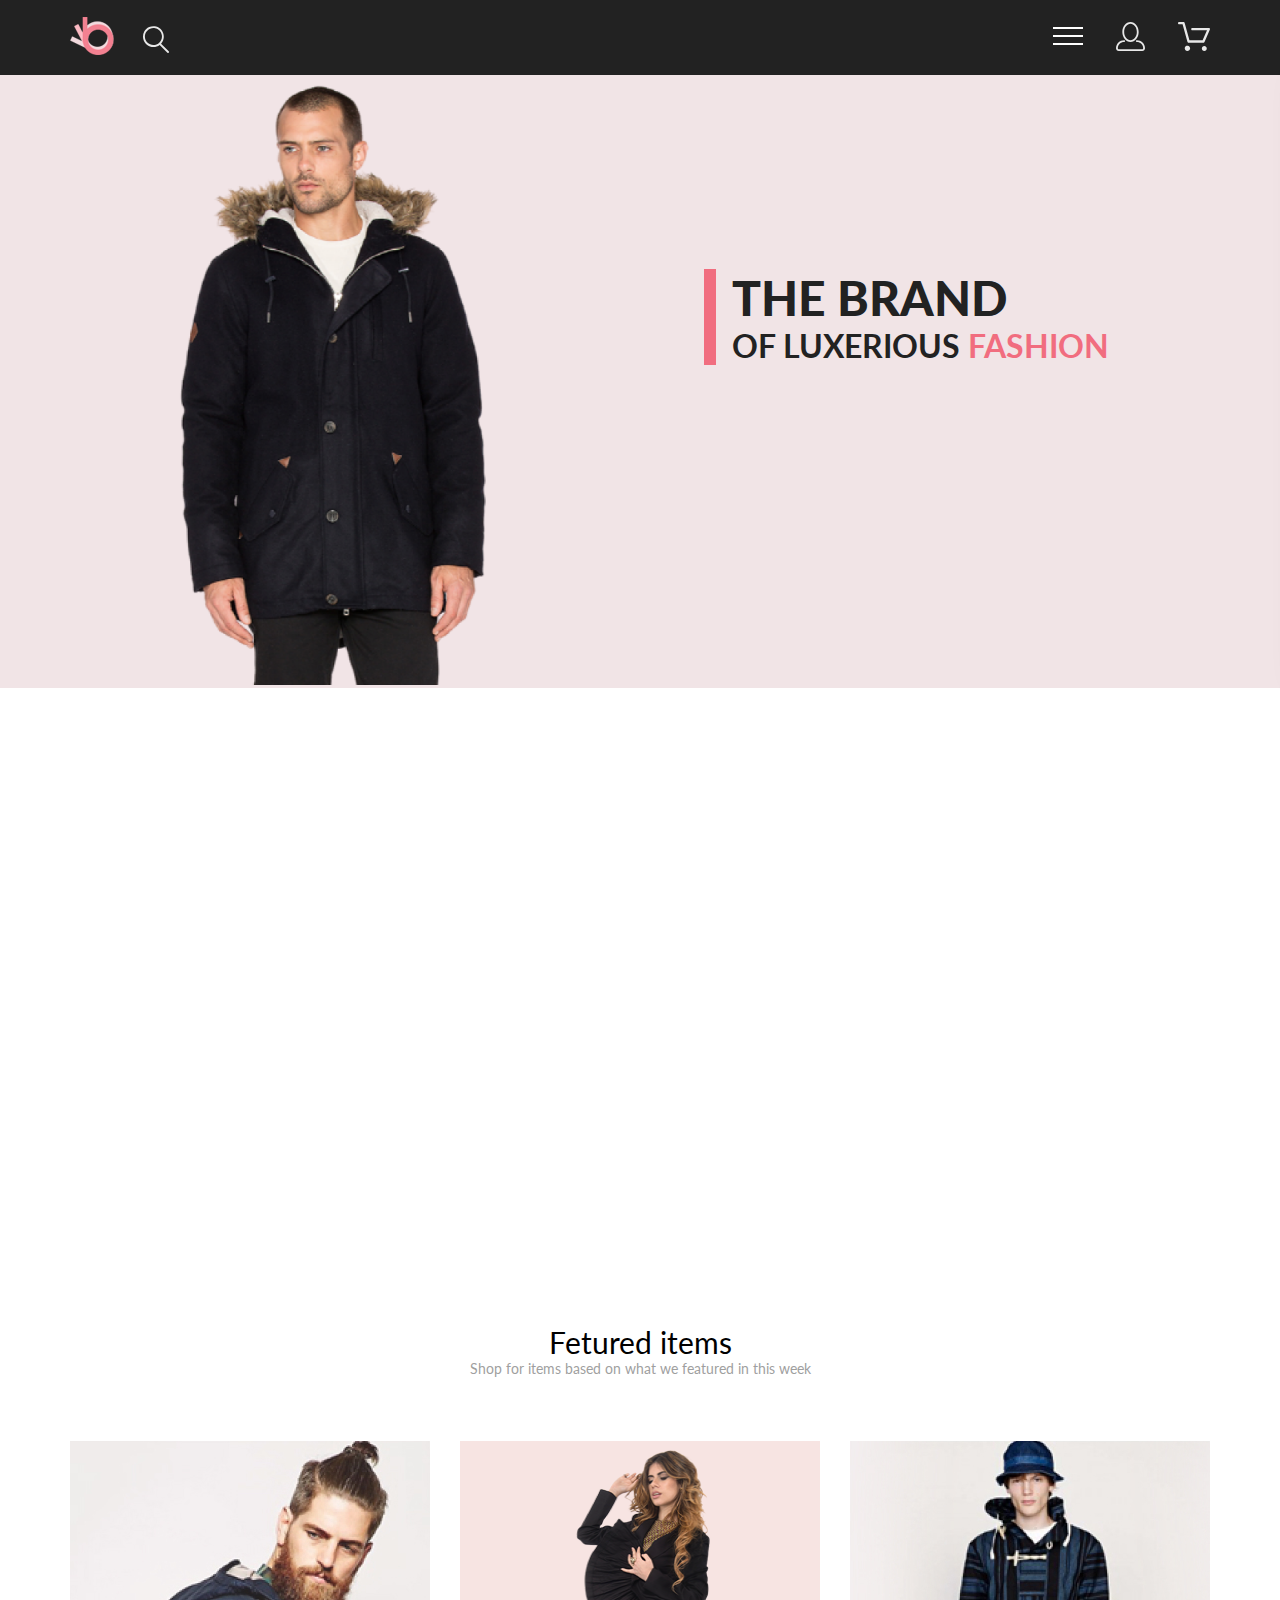
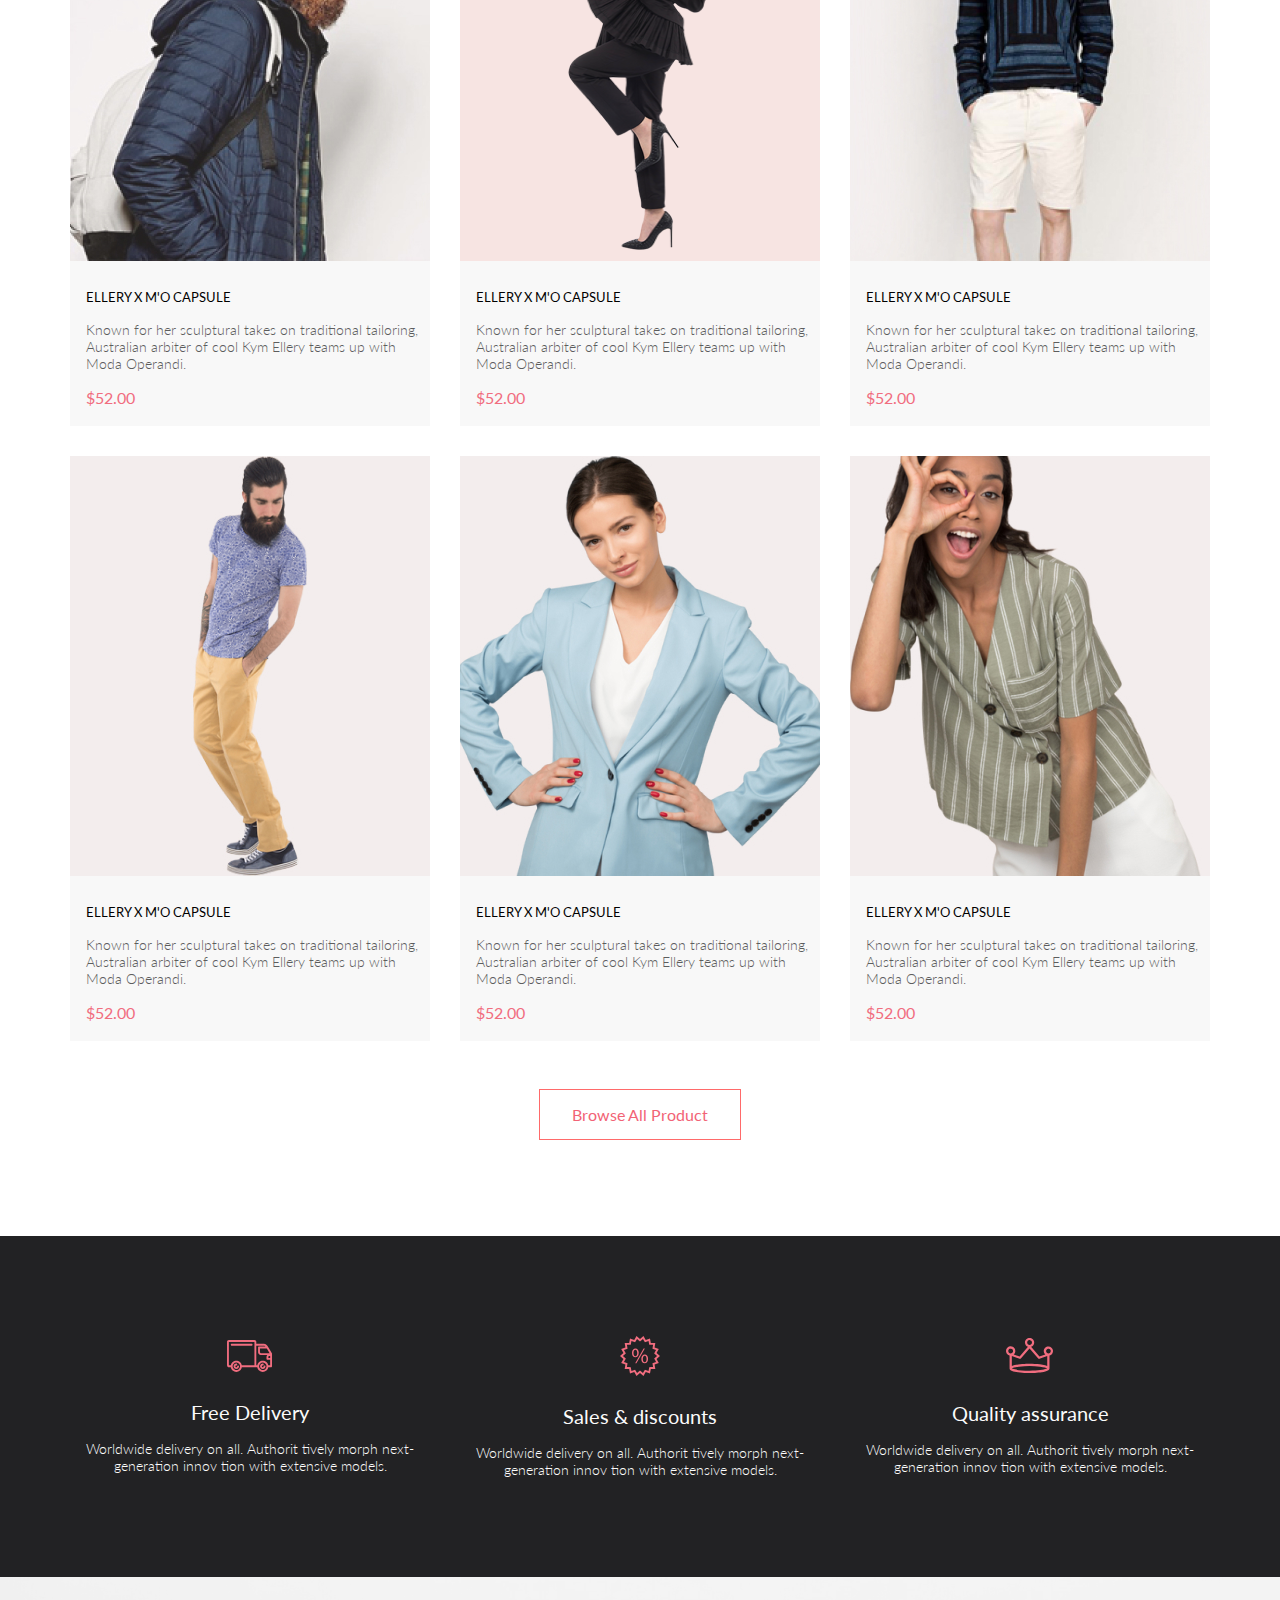
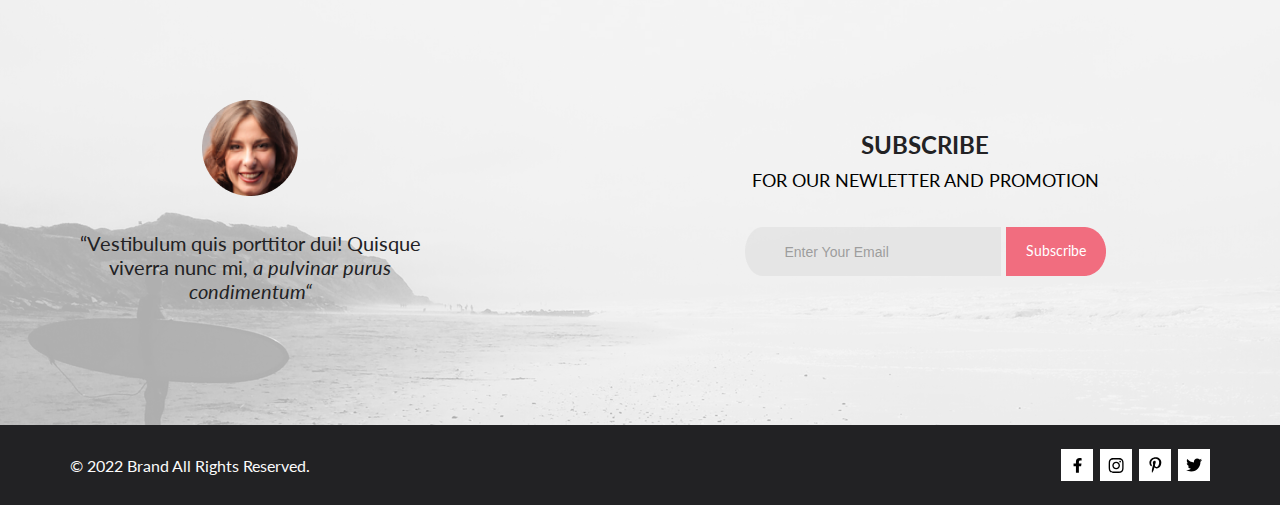
==== commit 2c5b7d46: "shop 6.5" ====
--- a/index.html
+++ b/index.html
@@ -26,6 +26,22 @@
                 <span></span>
             </div>
             <div class="menu">
+                <div class="menu_mobile_link">
+                    <a class="mobile_link" href="registration.html"><svg width="29" height="29" viewBox="0 0 29 29"
+                            fill="none" xmlns="http://www.w3.org/2000/svg">
+                            <path
+                                d="M14.5 19.937C19 19.937 22.656 15.464 22.656 9.968C22.656 4.472 19 0 14.5 0C13.3631 0.0217413 12.2463 0.303398 11.2351 0.823397C10.2239 1.34339 9.34507 2.08794 8.66602 3C7.12663 4.99573 6.30819 7.45381 6.34399 9.974C6.34399 15.465 10 19.937 14.5 19.937ZM14.5 1.813C18 1.813 20.844 5.472 20.844 9.969C20.844 14.466 17.998 18.125 14.5 18.125C11.002 18.125 8.15603 14.465 8.15503 9.969C8.15403 5.473 11 1.813 14.5 1.813ZM20.844 18.125C20.6036 18.125 20.373 18.2205 20.203 18.3905C20.033 18.5605 19.9375 18.7911 19.9375 19.0315C19.9375 19.2719 20.033 19.5025 20.203 19.6725C20.373 19.8425 20.6036 19.938 20.844 19.938C22.526 19.9399 24.1386 20.6088 25.3279 21.7982C26.5172 22.9875 27.1861 24.6 27.188 26.282C27.1875 26.5221 27.0918 26.7523 26.922 26.9221C26.7522 27.0918 26.5221 27.1875 26.282 27.188H2.71997C2.47985 27.1875 2.24975 27.0918 2.07996 26.9221C1.91016 26.7523 1.81449 26.5221 1.81396 26.282C1.81608 24.6001 2.48517 22.9877 3.67444 21.7985C4.86371 20.6092 6.47608 19.9401 8.15796 19.938C8.39824 19.938 8.62868 19.8425 8.79858 19.6726C8.96849 19.5027 9.06396 19.2723 9.06396 19.032C9.06396 18.7917 8.96849 18.5613 8.79858 18.3914C8.62868 18.2215 8.39824 18.126 8.15796 18.126C5.99541 18.1279 3.92201 18.9875 2.39258 20.5164C0.863144 22.0453 0.00264777 24.1185 0 26.281C0.000794067 27.0019 0.287502 27.693 0.797241 28.2027C1.30698 28.7125 1.99811 28.9992 2.71899 29H26.282C27.0027 28.9989 27.6936 28.7121 28.2031 28.2024C28.7126 27.6927 28.9992 27.0017 29 26.281C28.9974 24.1187 28.1372 22.0457 26.6083 20.5168C25.0793 18.9878 23.0063 18.1276 20.844 18.125Z"
+                                fill="black" />
+                        </svg>
+                    </a>
+                    <a class="mobile_link" href="cart.html"><svg width="32" height="29" viewBox="0 0 32 29" fill="none"
+                            xmlns="http://www.w3.org/2000/svg">
+                            <path
+                                d="M26.1998 29C25.5521 28.9738 24.9404 28.6948 24.4961 28.2227C24.0518 27.7506 23.8103 27.1232 23.8234 26.475C23.8365 25.8269 24.1032 25.2097 24.5662 24.7559C25.0292 24.3022 25.6516 24.048 26.2999 24.048C26.9482 24.048 27.5706 24.3022 28.0336 24.7559C28.4966 25.2097 28.7633 25.8269 28.7764 26.475C28.7895 27.1232 28.5479 27.7506 28.1036 28.2227C27.6593 28.6948 27.0477 28.9738 26.3999 29H26.1998ZM6.75183 26.32C6.75183 25.79 6.90901 25.2718 7.20349 24.8311C7.49797 24.3904 7.91654 24.0469 8.40625 23.844C8.89596 23.6412 9.43484 23.5881 9.95471 23.6915C10.4746 23.7949 10.9521 24.0502 11.3269 24.425C11.7017 24.7998 11.957 25.2773 12.0604 25.7972C12.1638 26.317 12.1107 26.8559 11.9078 27.3456C11.705 27.8353 11.3615 28.2539 10.9208 28.5483C10.4801 28.8428 9.96194 29 9.43188 29C9.07977 29.0003 8.73102 28.9311 8.40564 28.7966C8.08026 28.662 7.7846 28.4646 7.53552 28.2158C7.28645 27.9669 7.08891 27.6713 6.9541 27.3461C6.81929 27.0208 6.74988 26.6721 6.74988 26.32H6.75183ZM10.5519 20.686C10.2924 20.6868 10.0398 20.6024 9.83301 20.4457C9.62617 20.2891 9.47648 20.0689 9.40686 19.819L4.57385 2.36401H1.18091C0.867422 2.36401 0.566761 2.23947 0.345093 2.01781C0.123425 1.79614 -0.00109863 1.49549 -0.00109863 1.18201C-0.00109863 0.868519 0.123425 0.567873 0.345093 0.346205C0.566761 0.124537 0.867422 5.81268e-06 1.18091 5.81268e-06H5.46191C5.7214 -0.00080736 5.97394 0.0837201 6.18066 0.240568C6.38739 0.397416 6.53674 0.617884 6.60583 0.868006L11.4388 18.323H24.6168L28.9999 8.27501H14.3999C14.2417 8.27961 14.0843 8.25242 13.9368 8.19507C13.7893 8.13771 13.6548 8.05134 13.5413 7.94108C13.4277 7.83082 13.3375 7.69891 13.2759 7.55315C13.2143 7.40739 13.1825 7.25075 13.1825 7.0925C13.1825 6.93426 13.2143 6.77762 13.2759 6.63186C13.3375 6.4861 13.4277 6.35419 13.5413 6.24393C13.6548 6.13367 13.7893 6.0473 13.9368 5.98994C14.0843 5.93259 14.2417 5.90541 14.3999 5.91001H30.8129C31.0086 5.90996 31.2011 5.95866 31.3733 6.05172C31.5454 6.14478 31.6917 6.27926 31.7988 6.44301C31.9067 6.60729 31.9723 6.79569 31.9897 6.99145C32.0072 7.18721 31.976 7.38424 31.8989 7.565L26.4939 19.977C26.4015 20.1876 26.2499 20.3668 26.0574 20.4927C25.8649 20.6186 25.6399 20.6858 25.4099 20.686H10.5519Z"
+                                fill="black" />
+                        </svg>
+                    </a>
+                </div>
                 <span class="menu_text">MENU</span>
                 <ul><a href="catalog.html">Man</a>
                     <li class="menu_list"><a class="menu_link" href="#">Accessories</a></li>
@@ -86,7 +102,7 @@
             </div>
         </div>
         <div class="sale_item_big">
-            <img src="img/salebig.jpg" alt="sale four">
+            <img class="sale_big_img" src="img/salebig.jpg" alt="sale four">
             <div class="sale_content">
                 <p class="sale_text">LUXIROUS&TRENDY</p>
                 <h3 class="sale_heading">ACCESORIES</h3>
@@ -104,7 +120,7 @@
             <p class="featured_card_text">Known for her sculptural takes on traditional tailoring, Australian arbiter of
                 cool Kym Ellery teams up with Moda Operandi.</p>
             <p class="featured_card_price">$52.00</p>
-            <a href="#" class="add_cart"><svg width="27" height="25" viewBox="0 0 27 25" fill="none"
+            <a href="cart.html" class="add_cart"><svg width="27" height="25" viewBox="0 0 27 25" fill="none"
                     xmlns="http://www.w3.org/2000/svg">
                     <path
                         d="M21.876 22.2662C21.921 22.2549 21.9423 22.2339 21.96 22.2129C21.9678 22.2037 21.9756 22.1946 21.9835 22.1855C22.02 22.1438 22.0233 22.0553 22.0224 22.0105C22.0092 21.9044 21.9185 21.8315 21.8412 21.8315C21.8375 21.8315 21.8336 21.8317 21.8312 21.8318C21.7531 21.8372 21.6653 21.9409 21.6719 22.0625C21.6813 22.1793 21.7675 22.2662 21.8392 22.2662H21.876ZM8.21954 22.2599C8.31873 22.2599 8.39935 22.1655 8.39935 22.0496C8.39935 21.9341 8.31873 21.8401 8.21954 21.8401C8.12042 21.8401 8.03973 21.9341 8.03973 22.0496C8.03973 22.1655 8.12042 22.2599 8.21954 22.2599ZM21.9995 24.2662C21.9517 24.2662 21.8878 24.2662 21.8392 24.2662C20.7017 24.2662 19.7567 23.3545 19.6765 22.198C19.5964 20.9929 20.4937 19.9183 21.6953 19.8364C21.7441 19.8331 21.7928 19.8315 21.8412 19.8315C22.9799 19.8315 23.9413 20.7324 24.019 21.8884C24.0505 22.4915 23.8741 23.0612 23.4898 23.5012C23.1055 23.9575 22.5764 24.2177 21.9995 24.2662ZM8.21954 24.2599C7.01532 24.2599 6.03973 23.2709 6.03973 22.0496C6.03973 20.8291 7.01532 19.8401 8.21954 19.8401C9.42371 19.8401 10.3994 20.8291 10.3994 22.0496C10.3994 23.2709 9.42371 24.2599 8.21954 24.2599ZM21.1984 17.3938H9.13306C8.70013 17.3938 8.31586 17.1005 8.20331 16.6775L4.27753 2.24768H1.52173C0.993408 2.24768 0.560547 1.80859 0.560547 1.27039C0.560547 0.733032 0.993408 0.292969 1.52173 0.292969H4.99933C5.43134 0.292969 5.81561 0.586304 5.9281 1.01025L9.85394 15.4391H20.5576L24.1144 7.13379H12.2578C11.7286 7.13379 11.2957 6.69373 11.2957 6.15649C11.2957 5.61914 11.7286 5.17908 12.2578 5.17908H25.5886C25.9091 5.17908 26.2141 5.34192 26.3896 5.61914C26.566 5.89539 26.5984 6.23743 26.4697 6.547L22.0795 16.807C21.9193 17.1653 21.5827 17.3938 21.1984 17.3938Z"
@@ -117,7 +133,7 @@
             <p class="featured_card_text">Known for her sculptural takes on traditional tailoring, Australian arbiter of
                 cool Kym Ellery teams up with Moda Operandi.</p>
             <p class="featured_card_price">$52.00</p>
-            <a href="#" class="add_cart"><svg width="27" height="25" viewBox="0 0 27 25" fill="none"
+            <a href="cart.html" class="add_cart"><svg width="27" height="25" viewBox="0 0 27 25" fill="none"
                     xmlns="http://www.w3.org/2000/svg">
                     <path
                         d="M21.876 22.2662C21.921 22.2549 21.9423 22.2339 21.96 22.2129C21.9678 22.2037 21.9756 22.1946 21.9835 22.1855C22.02 22.1438 22.0233 22.0553 22.0224 22.0105C22.0092 21.9044 21.9185 21.8315 21.8412 21.8315C21.8375 21.8315 21.8336 21.8317 21.8312 21.8318C21.7531 21.8372 21.6653 21.9409 21.6719 22.0625C21.6813 22.1793 21.7675 22.2662 21.8392 22.2662H21.876ZM8.21954 22.2599C8.31873 22.2599 8.39935 22.1655 8.39935 22.0496C8.39935 21.9341 8.31873 21.8401 8.21954 21.8401C8.12042 21.8401 8.03973 21.9341 8.03973 22.0496C8.03973 22.1655 8.12042 22.2599 8.21954 22.2599ZM21.9995 24.2662C21.9517 24.2662 21.8878 24.2662 21.8392 24.2662C20.7017 24.2662 19.7567 23.3545 19.6765 22.198C19.5964 20.9929 20.4937 19.9183 21.6953 19.8364C21.7441 19.8331 21.7928 19.8315 21.8412 19.8315C22.9799 19.8315 23.9413 20.7324 24.019 21.8884C24.0505 22.4915 23.8741 23.0612 23.4898 23.5012C23.1055 23.9575 22.5764 24.2177 21.9995 24.2662ZM8.21954 24.2599C7.01532 24.2599 6.03973 23.2709 6.03973 22.0496C6.03973 20.8291 7.01532 19.8401 8.21954 19.8401C9.42371 19.8401 10.3994 20.8291 10.3994 22.0496C10.3994 23.2709 9.42371 24.2599 8.21954 24.2599ZM21.1984 17.3938H9.13306C8.70013 17.3938 8.31586 17.1005 8.20331 16.6775L4.27753 2.24768H1.52173C0.993408 2.24768 0.560547 1.80859 0.560547 1.27039C0.560547 0.733032 0.993408 0.292969 1.52173 0.292969H4.99933C5.43134 0.292969 5.81561 0.586304 5.9281 1.01025L9.85394 15.4391H20.5576L24.1144 7.13379H12.2578C11.7286 7.13379 11.2957 6.69373 11.2957 6.15649C11.2957 5.61914 11.7286 5.17908 12.2578 5.17908H25.5886C25.9091 5.17908 26.2141 5.34192 26.3896 5.61914C26.566 5.89539 26.5984 6.23743 26.4697 6.547L22.0795 16.807C21.9193 17.1653 21.5827 17.3938 21.1984 17.3938Z"
@@ -130,7 +146,7 @@
             <p class="featured_card_text">Known for her sculptural takes on traditional tailoring, Australian arbiter of
                 cool Kym Ellery teams up with Moda Operandi.</p>
             <p class="featured_card_price">$52.00</p>
-            <a href="#" class="add_cart"><svg width="27" height="25" viewBox="0 0 27 25" fill="none"
+            <a href="cart.html" class="add_cart"><svg width="27" height="25" viewBox="0 0 27 25" fill="none"
                     xmlns="http://www.w3.org/2000/svg">
                     <path
                         d="M21.876 22.2662C21.921 22.2549 21.9423 22.2339 21.96 22.2129C21.9678 22.2037 21.9756 22.1946 21.9835 22.1855C22.02 22.1438 22.0233 22.0553 22.0224 22.0105C22.0092 21.9044 21.9185 21.8315 21.8412 21.8315C21.8375 21.8315 21.8336 21.8317 21.8312 21.8318C21.7531 21.8372 21.6653 21.9409 21.6719 22.0625C21.6813 22.1793 21.7675 22.2662 21.8392 22.2662H21.876ZM8.21954 22.2599C8.31873 22.2599 8.39935 22.1655 8.39935 22.0496C8.39935 21.9341 8.31873 21.8401 8.21954 21.8401C8.12042 21.8401 8.03973 21.9341 8.03973 22.0496C8.03973 22.1655 8.12042 22.2599 8.21954 22.2599ZM21.9995 24.2662C21.9517 24.2662 21.8878 24.2662 21.8392 24.2662C20.7017 24.2662 19.7567 23.3545 19.6765 22.198C19.5964 20.9929 20.4937 19.9183 21.6953 19.8364C21.7441 19.8331 21.7928 19.8315 21.8412 19.8315C22.9799 19.8315 23.9413 20.7324 24.019 21.8884C24.0505 22.4915 23.8741 23.0612 23.4898 23.5012C23.1055 23.9575 22.5764 24.2177 21.9995 24.2662ZM8.21954 24.2599C7.01532 24.2599 6.03973 23.2709 6.03973 22.0496C6.03973 20.8291 7.01532 19.8401 8.21954 19.8401C9.42371 19.8401 10.3994 20.8291 10.3994 22.0496C10.3994 23.2709 9.42371 24.2599 8.21954 24.2599ZM21.1984 17.3938H9.13306C8.70013 17.3938 8.31586 17.1005 8.20331 16.6775L4.27753 2.24768H1.52173C0.993408 2.24768 0.560547 1.80859 0.560547 1.27039C0.560547 0.733032 0.993408 0.292969 1.52173 0.292969H4.99933C5.43134 0.292969 5.81561 0.586304 5.9281 1.01025L9.85394 15.4391H20.5576L24.1144 7.13379H12.2578C11.7286 7.13379 11.2957 6.69373 11.2957 6.15649C11.2957 5.61914 11.7286 5.17908 12.2578 5.17908H25.5886C25.9091 5.17908 26.2141 5.34192 26.3896 5.61914C26.566 5.89539 26.5984 6.23743 26.4697 6.547L22.0795 16.807C21.9193 17.1653 21.5827 17.3938 21.1984 17.3938Z"
@@ -201,8 +217,10 @@
     <footer class="center_footer center">
         <div class="center_footer_content_left">
             <img src="img/fotocontentleft.png" alt="photo">
-            <p class="center_footer_text_left">“Vestibulum quis porttitor dui! Quisque viverra nunc mi, a pulvinar purus
-                condimentum“</p>
+            <p class="center_footer_text_left">“Vestibulum quis porttitor dui! Quisque viverra nunc mi,<span
+                    class="pulvinar"> a pulvinar
+                    purus
+                    condimentum“</span></p>
         </div>
         <div class="center_footer_content_right">
             <h2 class="center_footer_content_zag">SUBSCRIBE</h2>
--- a/style.css
+++ b/style.css
@@ -75,6 +75,10 @@
 
 .fashion {
   color: #f16d7f;
+}
+
+.pulvinar {
+  font-style: italic;
 }
 
 .center {
@@ -179,6 +183,10 @@
   height: 30px;
   position: relative;
   z-index: 2;
+}
+
+.menu_mobile_link {
+  display: none;
 }
 
 .menu_btn > span,
@@ -368,6 +376,13 @@
   grid-column: 1 / -1;
 }
 
+.sale_big_img {
+  width: 100%;
+  height: 100%;
+  -o-object-fit: cover;
+     object-fit: cover;
+}
+
 .sale_content {
   position: absolute;
   width: 100%;
@@ -479,6 +494,7 @@
 }
 
 .image_card {
+  width: 100%;
   min-height: 420px;
   text-align: center;
   background: #f7e4e2;
@@ -1078,7 +1094,7 @@
           justify-content: space-between;
   min-height: 148px;
   background: #f8f3f4;
-  margin-bottom: 132px;
+  margin-bottom: 64px;
 }
 
 .reg {
@@ -1112,15 +1128,73 @@
   max-width: 360px;
 }
 
+.form_right {
+  display: -webkit-box;
+  display: -ms-flexbox;
+  display: flex;
+  -ms-flex-wrap: wrap;
+      flex-wrap: wrap;
+  -webkit-box-orient: vertical;
+  -webkit-box-direction: normal;
+      -ms-flex-direction: column;
+          flex-direction: column;
+  margin-left: 128px;
+}
+
 .label_text {
   width: 360px;
   height: 45px;
+  -webkit-box-sizing: border-box;
+          box-sizing: border-box;
   margin-bottom: 20px;
   border: 1px solid #a4a4a4;
   padding-left: 17px;
   outline: none;
 }
 
+.label_text_pas {
+  width: 360px;
+  height: 45px;
+  -webkit-box-sizing: border-box;
+          box-sizing: border-box;
+  margin-bottom: 15px;
+  border: 1px solid #a4a4a4;
+  padding-left: 17px;
+  outline: none;
+}
+
+.label_text::-webkit-input-placeholder {
+  font-style: normal;
+  font-weight: 300;
+  font-size: 13px;
+  line-height: 16px;
+  color: #b1b1b1;
+}
+
+.label_text:-ms-input-placeholder {
+  font-style: normal;
+  font-weight: 300;
+  font-size: 13px;
+  line-height: 16px;
+  color: #b1b1b1;
+}
+
+.label_text::-ms-input-placeholder {
+  font-style: normal;
+  font-weight: 300;
+  font-size: 13px;
+  line-height: 16px;
+  color: #b1b1b1;
+}
+
+.label_text::placeholder {
+  font-style: normal;
+  font-weight: 300;
+  font-size: 13px;
+  line-height: 16px;
+  color: #b1b1b1;
+}
+
 .text_form {
   font-style: normal;
   font-weight: 300;
@@ -1130,44 +1204,12 @@
   margin-bottom: 20px;
 }
 
-.label_text::-webkit-input-placeholder {
-  font-style: normal;
-  font-weight: 300;
-  font-size: 13px;
-  line-height: 16px;
-  color: #b1b1b1;
-}
-
-.label_text:-ms-input-placeholder {
-  font-style: normal;
-  font-weight: 300;
-  font-size: 13px;
-  line-height: 16px;
-  color: #b1b1b1;
-}
-
-.label_text::-ms-input-placeholder {
-  font-style: normal;
-  font-weight: 300;
-  font-size: 13px;
-  line-height: 16px;
-  color: #b1b1b1;
-}
-
-.label_text::placeholder {
-  font-style: normal;
-  font-weight: 300;
-  font-size: 13px;
-  line-height: 16px;
-  color: #b1b1b1;
-}
-
 .radio_box {
   display: -webkit-box;
   display: -ms-flexbox;
   display: flex;
-  margin-top: 32px;
-  margin-bottom: 35px;
+  margin-top: 12px;
+  margin-bottom: 32px;
 }
 
 .gender {
@@ -1178,6 +1220,21 @@
   color: #000000;
   margin-left: 10px;
   margin-right: 20px;
+}
+
+.gender_other {
+  font-style: normal;
+  font-weight: 300;
+  font-size: 11px;
+  line-height: 13px;
+  color: #000000;
+  margin-left: 10px;
+  margin-right: 20px;
+  visibility: hidden;
+}
+
+.label_radio_other {
+  visibility: hidden;
 }
 
 .form_info {
@@ -1207,6 +1264,7 @@
       -ms-flex-pack: center;
           justify-content: center;
   margin-top: 39px;
+  margin-bottom: 96px;
   background: #f16d7f;
   font-style: normal;
   font-weight: 400;
@@ -1239,10 +1297,46 @@
   font-size: 24px;
   line-height: 29px;
   color: #000000;
+}
+
+.info_text_box {
+  display: -webkit-box;
+  display: -ms-flexbox;
+  display: flex;
+  -webkit-box-align: center;
+      -ms-flex-align: center;
+          align-items: center;
+  margin-bottom: 16px;
+}
+
+.info_text_big {
+  font-style: normal;
+  font-weight: 300;
+  font-size: 24px;
+  line-height: 29px;
+  color: #000000;
   margin-bottom: 21px;
 }
 
 /*Страница корзины*/
+.shopping_cart {
+  height: 148px;
+  background: #f8f3f4;
+  display: -webkit-box;
+  display: -ms-flexbox;
+  display: flex;
+  -webkit-box-align: center;
+      -ms-flex-align: center;
+          align-items: center;
+}
+
+.shopping_zag {
+  font-weight: 400;
+  font-size: 24px;
+  line-height: 29px;
+  color: #f16d7f;
+}
+
 .cart_content {
   display: -ms-grid;
   display: grid;
@@ -1384,7 +1478,9 @@
   max-width: 652px;
   -ms-flex-pack: distribute;
       justify-content: space-around;
-  margin-bottom: 129px;
+  margin-bottom: 128px;
+  margin-top: 32px;
+  gap: 192px;
 }
 
 .cart_but {
@@ -1407,6 +1503,13 @@
   height: 50px;
 }
 
+.form_cart {
+  display: -ms-grid;
+  display: grid;
+  height: 272px;
+  gap: 75px;
+}
+
 .cart_form {
   display: -webkit-box;
   display: -ms-flexbox;
@@ -1415,13 +1518,16 @@
   -webkit-box-direction: normal;
       -ms-flex-direction: column;
           flex-direction: column;
+  max-height: 272px;
 }
 
 .cart_form_text {
   display: -webkit-box;
   display: -ms-flexbox;
   display: flex;
-  margin-top: 21px;
+  -webkit-box-sizing: border-box;
+          box-sizing: border-box;
+  margin-top: 20px;
   max-height: 44px;
   outline: none;
   padding: 15px;
@@ -1486,7 +1592,7 @@
   min-width: 100px;
   min-height: 34px;
   margin-right: auto;
-  margin-top: 20px;
+  margin-top: 23px;
 }
 
 .form_total {
@@ -1494,10 +1600,9 @@
   display: -ms-flexbox;
   display: flex;
   position: relative;
-  margin-top: 58px;
   background: #f5f3f3;
-  min-width: 360px;
-  min-height: 214px;
+  width: 360px;
+  height: 214px;
 }
 
 .checkout_but {
@@ -1723,6 +1828,68 @@
   margin-bottom: 65px;
 }
 
+.product_info .filter_box_product {
+  display: -webkit-box;
+  display: -ms-flexbox;
+  display: flex;
+  position: relative;
+}
+
+.product_info .filter_box_product summary {
+  outline: none;
+  cursor: pointer;
+}
+
+.product_info .filter_box_color {
+  display: -webkit-box;
+  display: -ms-flexbox;
+  display: flex;
+  font-weight: 400;
+  font-size: 14px;
+  line-height: 17px;
+  color: #6f6e6e;
+}
+
+.product_info .filter_box_choose-size {
+  display: -webkit-box;
+  display: -ms-flexbox;
+  display: flex;
+  font-weight: 400;
+  font-size: 14px;
+  line-height: 17px;
+  color: #6f6e6e;
+  margin-left: 23px;
+  margin-right: 23px;
+}
+
+.product_info .filter_box_choose-size_content {
+  position: absolute;
+  width: 80px;
+  height: 103px;
+  top: 25px;
+  left: 170px;
+  min-inline-size: -webkit-max-content;
+  min-inline-size: -moz-max-content;
+  min-inline-size: max-content;
+  padding: 9px;
+  z-index: 2;
+  background: #ffffff;
+  -webkit-box-shadow: 6px 4px 35px rgba(0, 0, 0, 0.21);
+          box-shadow: 6px 4px 35px rgba(0, 0, 0, 0.21);
+  list-style-type: none;
+}
+
+.product_info .filter_box_choose-size_content li {
+  margin: 9px;
+}
+
+.product_info .filter_box_quantity {
+  font-weight: 400;
+  font-size: 14px;
+  line-height: 17px;
+  color: #6f6e6e;
+}
+
 .product_info .add_to_cart {
   display: -webkit-box;
   display: -ms-flexbox;
@@ -1765,7 +1932,6 @@
           transform: translateY(0%);
 }
 
-/*Медиа-запросы*/
 @media (max-width: 1024px) {
   .center {
     padding-left: calc(50% - 368px);
@@ -1826,6 +1992,7 @@
         -ms-flex-pack: center;
             justify-content: center;
     gap: 48px;
+    background-position: 25% 60%;
   }
   .center_footer_content_left {
     margin-top: 64px;
@@ -1845,15 +2012,98 @@
   .links_box {
     margin-right: 16px;
   }
+  .navbar {
+    -ms-grid-columns: (1fr)[2];
+        grid-template-columns: repeat(2, 1fr);
+  }
+  .filter_box_center {
+    -webkit-box-pack: end;
+        -ms-flex-pack: end;
+            justify-content: flex-end;
+  }
+  .product_items {
+    -ms-grid-columns: (1fr)[2];
+        grid-template-columns: repeat(2, 1fr);
+  }
+  .cart_content {
+    -ms-grid-columns: (1fr)[1];
+        grid-template-columns: repeat(1, 1fr);
+    margin-bottom: 147px;
+  }
+  .form_cart {
+    -ms-grid-columns: (1fr)[2];
+        grid-template-columns: repeat(2, 1fr);
+    gap: 16px;
+  }
+  .cart_button_box {
+    gap: 48px;
+    margin-top: 22px;
+    margin-bottom: 64px;
+  }
+  .cart_card {
+    margin: 0;
+    -webkit-box-orient: vertical;
+    -webkit-box-direction: normal;
+        -ms-flex-direction: column;
+            flex-direction: column;
+    -webkit-box-align: center;
+        -ms-flex-align: center;
+            align-items: center;
+  }
+  .cart {
+    min-width: 734px;
+  }
+  .form_total {
+    margin-top: 38px;
+  }
+  .registration {
+    margin-bottom: 40px;
+  }
+  .form_right {
+    width: 354px;
+    margin-left: 22px;
+  }
+  .info_zag {
+    font-size: 16px;
+    line-height: 19px;
+  }
+  .info_text {
+    font-size: 16px;
+    line-height: 19px;
+  }
+  .info_text_big {
+    font-size: 16px;
+    line-height: 19px;
+  }
+  .label_radio_other {
+    visibility: visible;
+  }
+  .gender_other {
+    visibility: visible;
+  }
 }
 
 @media (max-width: 767px) {
   .center {
-    padding-left: calc(50% - 172px);
-    padding-right: calc(50% - 172px);
+    padding-left: calc(50% - 260px);
+    padding-right: calc(50% - 260px);
   }
   .header_link {
     display: none;
+  }
+  .menu {
+    width: 100%;
+  }
+  .menu_mobile_link {
+    display: -webkit-box;
+    display: -ms-flexbox;
+    display: flex;
+    -ms-flex-pack: distribute;
+        justify-content: space-around;
+    padding: 10px;
+    background-color: #e8e8e8;
+    border-radius: 10px;
+    margin-bottom: 24px;
   }
   .sale {
     -ms-grid-columns: (1fr)[1];
@@ -1887,26 +2137,149 @@
     -webkit-transform: translate(0%);
             transform: translate(0%);
   }
-  .sale_item {
-    width: 360px;
-    height: 260px;
-  }
-  .sale_item_big {
-    max-width: 360px;
-    min-height: 111px;
+  .sale_item img {
+    width: 100%;
+  }
+  .sale_big_img {
+    width: 100%;
+    height: 111px;
+    -o-object-fit: cover;
+       object-fit: cover;
+  }
+  .add_cart {
+    top: 30%;
+    left: 33%;
   }
   .featured_items {
-    -webkit-box-pack: center;
-        -ms-flex-pack: center;
-            justify-content: center;
+    -ms-grid-columns: (1fr)[1];
+        grid-template-columns: repeat(1, 1fr);
+  }
+  .center_footer {
+    background-position: 25%;
+  }
+  .footer_bottom {
+    -webkit-box-orient: vertical;
+    -webkit-box-direction: reverse;
+        -ms-flex-flow: column-reverse;
+            flex-flow: column-reverse;
   }
   .links_box {
-    display: none;
-  }
-  .footer_bottom {
-    -webkit-box-pack: center;
-        -ms-flex-pack: center;
-            justify-content: center;
+    margin-top: 43px;
+    margin-right: 0;
+    margin-bottom: 40px;
+  }
+  .all_rights {
+    margin-bottom: 9px;
+    margin-left: 0;
+  }
+  .arrivals {
+    -webkit-box-orient: vertical;
+    -webkit-box-direction: normal;
+        -ms-flex-direction: column;
+            flex-direction: column;
+  }
+  .new_arr {
+    margin-top: 24px;
+    margin-bottom: 32px;
+  }
+  .breadcrumb {
+    margin-bottom: 46px;
+  }
+  .navbar {
+    -ms-grid-columns: 0px 324px;
+        grid-template-columns: 0px 324px;
+  }
+  .filter_box_size {
+    width: 64px;
+    margin: 0;
+  }
+  .main_s {
+    opacity: 0;
+  }
+  .filter_mobile {
+    display: -webkit-box;
+    display: -ms-flexbox;
+    display: flex;
+    position: absolute;
+    width: 30px;
+    height: 30px;
+    background-image: url(img/filter_mobile.svg);
+    background-repeat: no-repeat;
+  }
+  .filter_box .filter_content {
+    min-width: 345px;
+  }
+  .product_items {
+    -ms-grid-columns: (1fr)[1];
+        grid-template-columns: repeat(1, 1fr);
+  }
+  .slider_img {
+    -webkit-transform: none !important;
+            transform: none !important;
+    -webkit-animation: none !important;
+            animation: none !important;
+    -webkit-transition: none !important;
+    transition: none !important;
+  }
+  .product_info {
+    -webkit-transform: none !important;
+            transform: none !important;
+    -webkit-animation: none !important;
+            animation: none !important;
+    -webkit-transition: none !important;
+    transition: none !important;
+    padding: 25px;
+  }
+  .product_info_text {
+    margin-top: 32px;
+  }
+  .filter_svg {
+    width: 15px;
+    margin-left: 10px;
+  }
+  .filter_box_color {
+    width: 103px;
+  }
+  .filter_box_size {
+    width: 64px;
+    margin-left: 4px;
+    margin-right: 4px;
+  }
+  .product_info .filter_box_choose-size_content {
+    left: 115px;
+  }
+  .filter_box_price {
+    width: 75px;
+  }
+  .product_info .product_info_line_big {
+    width: 175px;
+    margin-top: 32px;
+    margin-bottom: 50px;
+  }
+  .product_info .filter_box_color {
+    font-size: 10px;
+    line-height: 12px;
+  }
+  .product_info .filter_box_choose-size {
+    font-size: 10px;
+    line-height: 12px;
+  }
+  .product_info .filter_box_quantity {
+    font-size: 10px;
+    line-height: 12px;
+  }
+  .add_to_cart {
+    margin-bottom: 65px;
+  }
+  .product_items {
+    gap: 0;
+  }
+}
+
+@media (max-width: 525px) {
+  .center {
+    padding-left: 16px;
+    padding-right: 16px;
   }
 }
 /*# sourceMappingURL=style.css.map */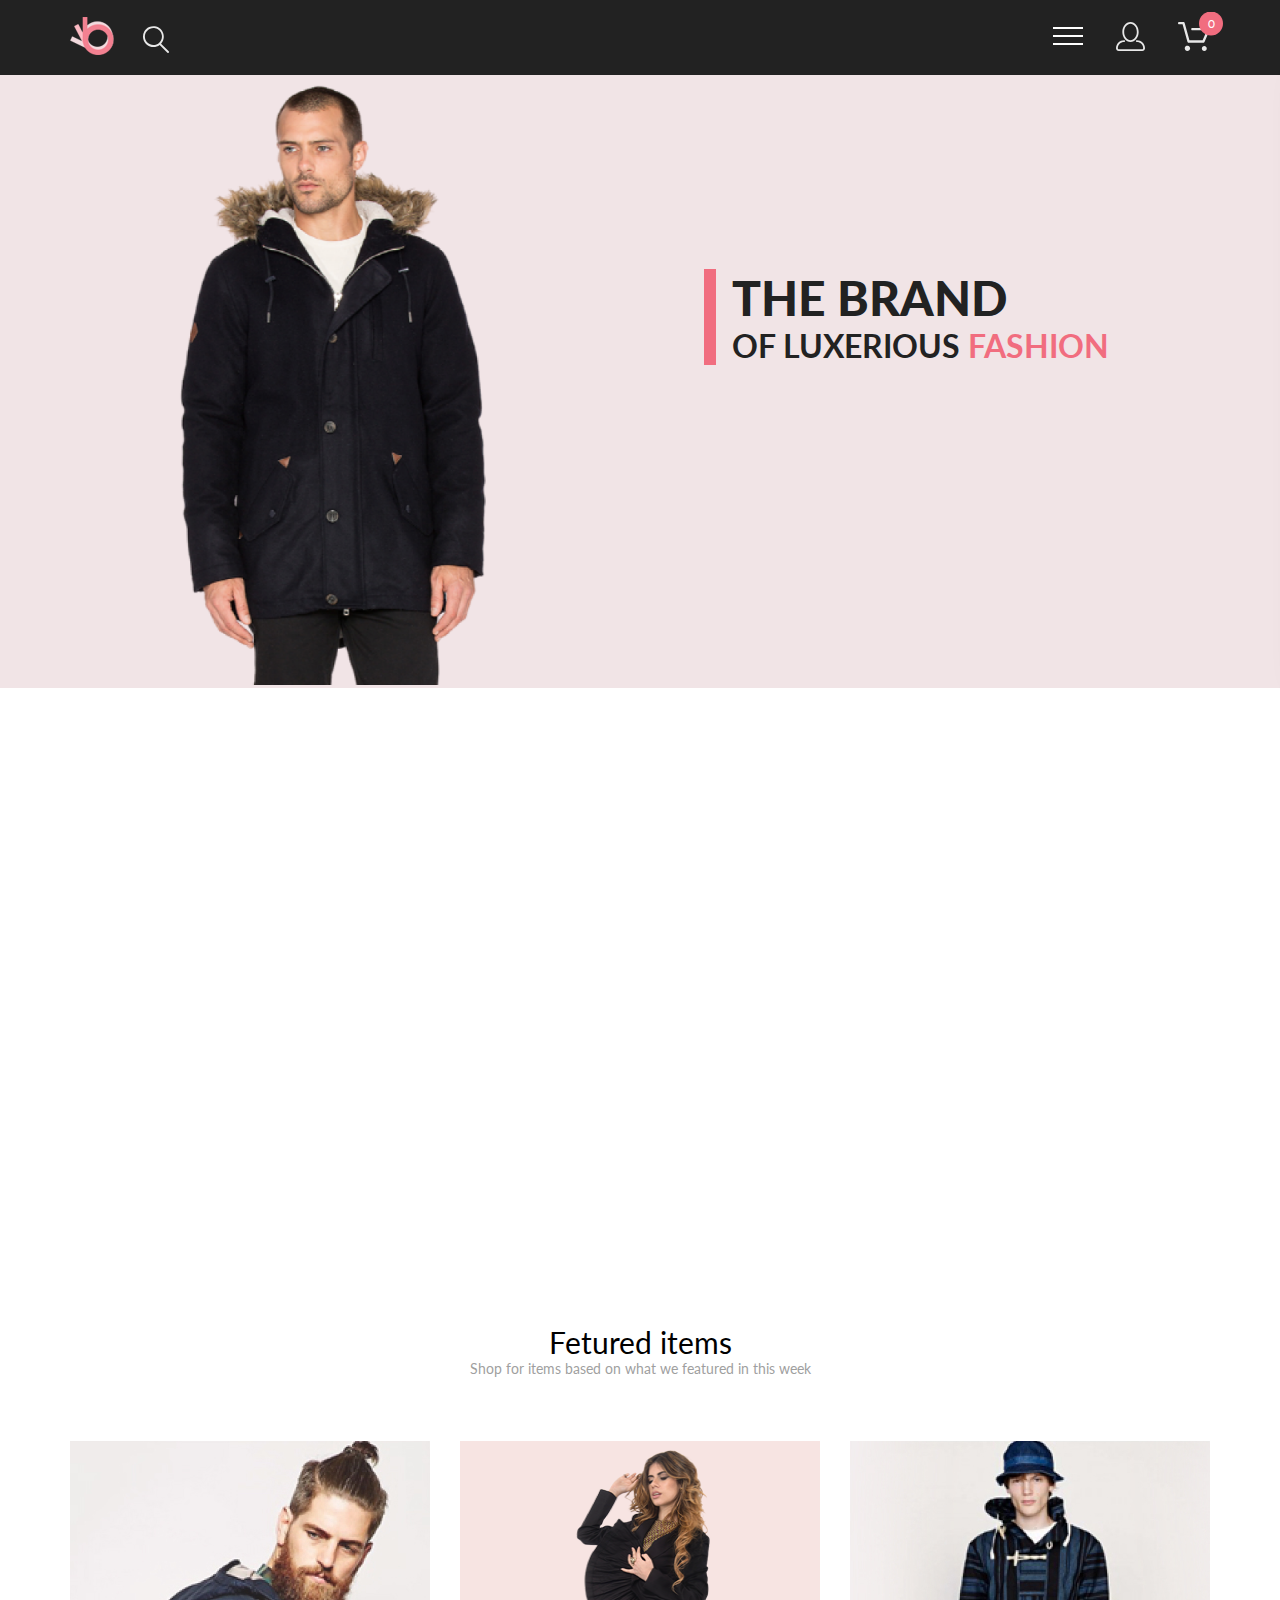
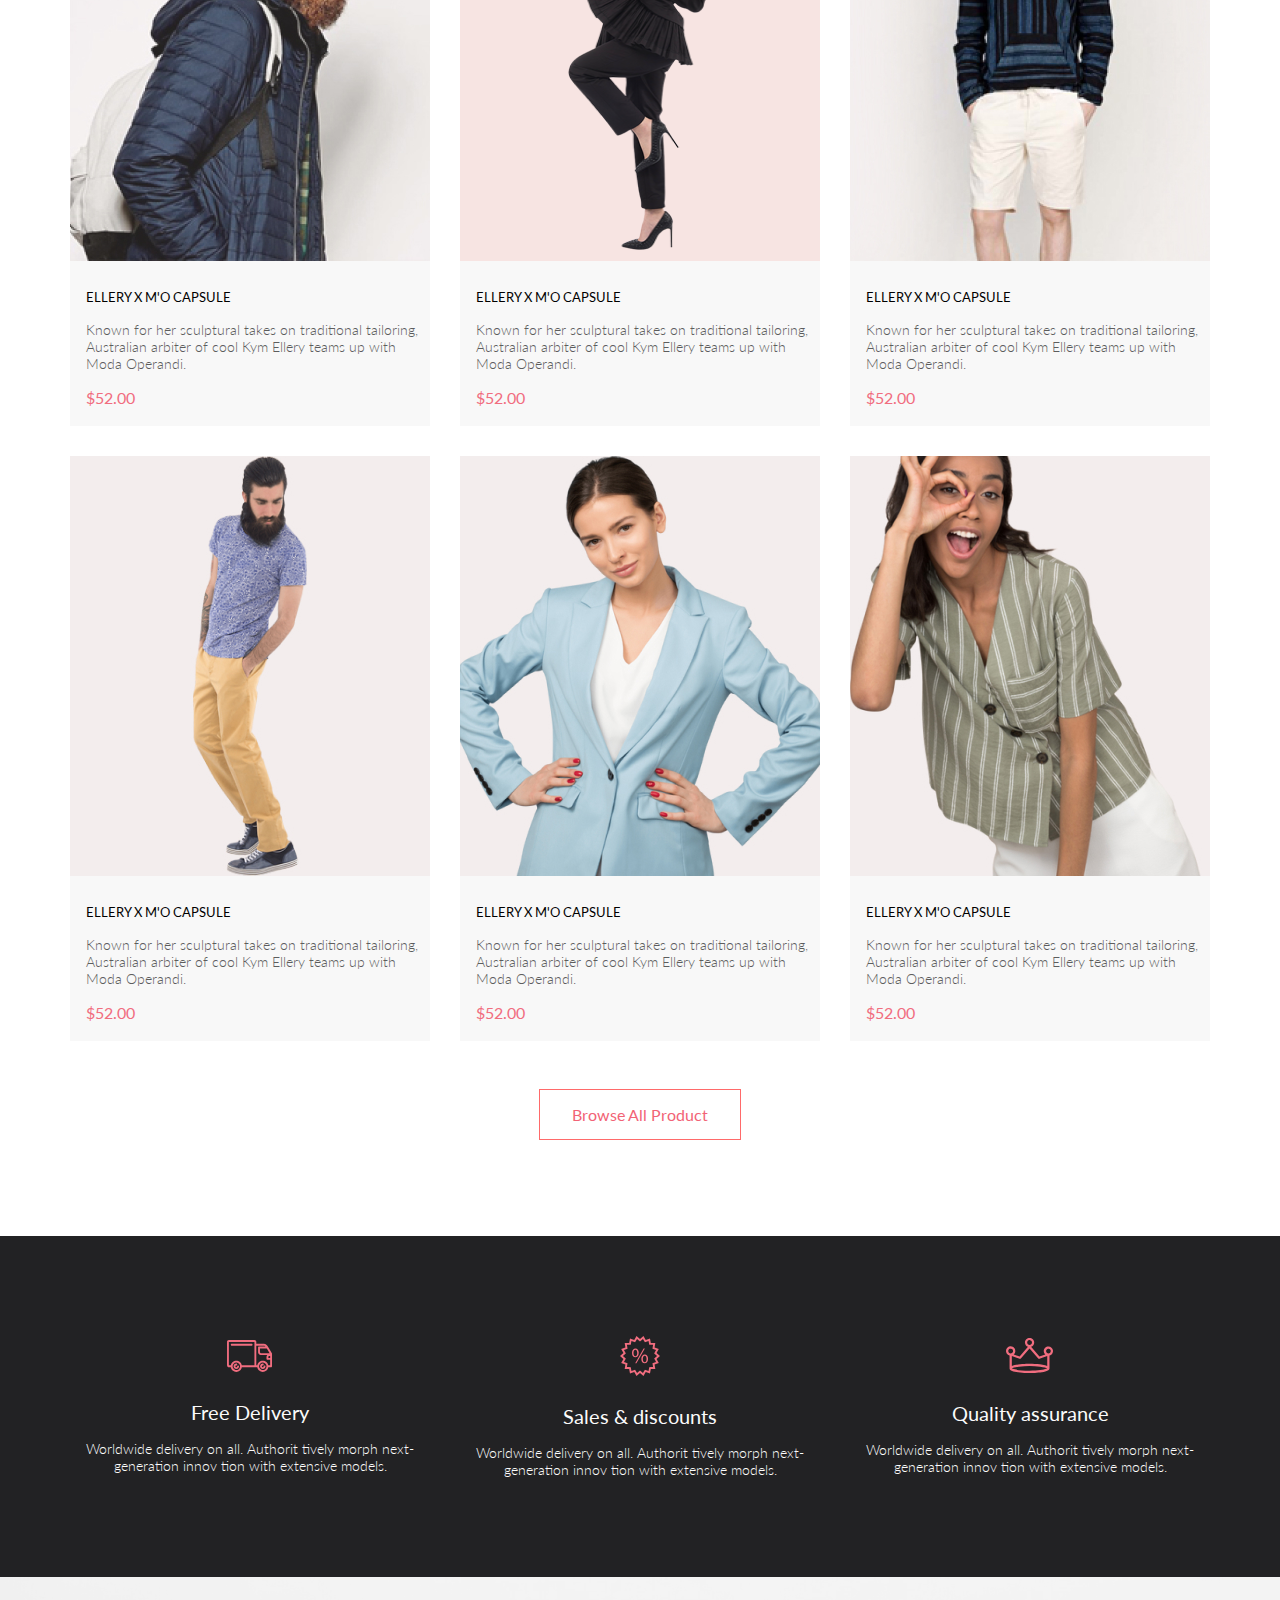
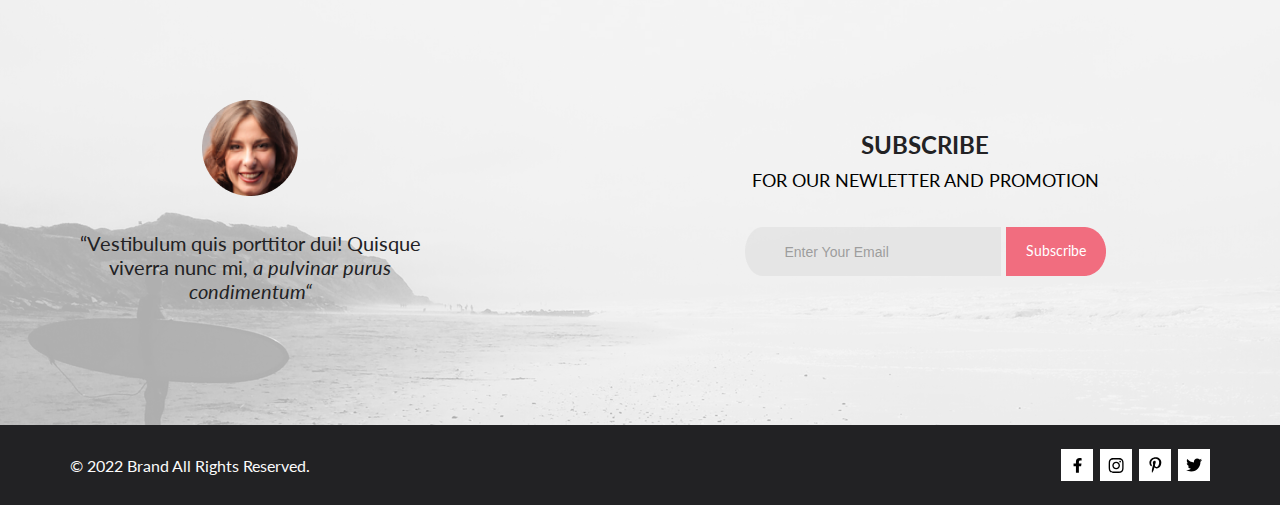
==== commit 2a81e39e: "shop 7.3" ====
--- a/index.html
+++ b/index.html
@@ -34,13 +34,14 @@
                                 fill="black" />
                         </svg>
                     </a>
-                    <a class="mobile_link" href="cart.html"><svg width="32" height="29" viewBox="0 0 32 29" fill="none"
-                            xmlns="http://www.w3.org/2000/svg">
-                            <path
-                                d="M26.1998 29C25.5521 28.9738 24.9404 28.6948 24.4961 28.2227C24.0518 27.7506 23.8103 27.1232 23.8234 26.475C23.8365 25.8269 24.1032 25.2097 24.5662 24.7559C25.0292 24.3022 25.6516 24.048 26.2999 24.048C26.9482 24.048 27.5706 24.3022 28.0336 24.7559C28.4966 25.2097 28.7633 25.8269 28.7764 26.475C28.7895 27.1232 28.5479 27.7506 28.1036 28.2227C27.6593 28.6948 27.0477 28.9738 26.3999 29H26.1998ZM6.75183 26.32C6.75183 25.79 6.90901 25.2718 7.20349 24.8311C7.49797 24.3904 7.91654 24.0469 8.40625 23.844C8.89596 23.6412 9.43484 23.5881 9.95471 23.6915C10.4746 23.7949 10.9521 24.0502 11.3269 24.425C11.7017 24.7998 11.957 25.2773 12.0604 25.7972C12.1638 26.317 12.1107 26.8559 11.9078 27.3456C11.705 27.8353 11.3615 28.2539 10.9208 28.5483C10.4801 28.8428 9.96194 29 9.43188 29C9.07977 29.0003 8.73102 28.9311 8.40564 28.7966C8.08026 28.662 7.7846 28.4646 7.53552 28.2158C7.28645 27.9669 7.08891 27.6713 6.9541 27.3461C6.81929 27.0208 6.74988 26.6721 6.74988 26.32H6.75183ZM10.5519 20.686C10.2924 20.6868 10.0398 20.6024 9.83301 20.4457C9.62617 20.2891 9.47648 20.0689 9.40686 19.819L4.57385 2.36401H1.18091C0.867422 2.36401 0.566761 2.23947 0.345093 2.01781C0.123425 1.79614 -0.00109863 1.49549 -0.00109863 1.18201C-0.00109863 0.868519 0.123425 0.567873 0.345093 0.346205C0.566761 0.124537 0.867422 5.81268e-06 1.18091 5.81268e-06H5.46191C5.7214 -0.00080736 5.97394 0.0837201 6.18066 0.240568C6.38739 0.397416 6.53674 0.617884 6.60583 0.868006L11.4388 18.323H24.6168L28.9999 8.27501H14.3999C14.2417 8.27961 14.0843 8.25242 13.9368 8.19507C13.7893 8.13771 13.6548 8.05134 13.5413 7.94108C13.4277 7.83082 13.3375 7.69891 13.2759 7.55315C13.2143 7.40739 13.1825 7.25075 13.1825 7.0925C13.1825 6.93426 13.2143 6.77762 13.2759 6.63186C13.3375 6.4861 13.4277 6.35419 13.5413 6.24393C13.6548 6.13367 13.7893 6.0473 13.9368 5.98994C14.0843 5.93259 14.2417 5.90541 14.3999 5.91001H30.8129C31.0086 5.90996 31.2011 5.95866 31.3733 6.05172C31.5454 6.14478 31.6917 6.27926 31.7988 6.44301C31.9067 6.60729 31.9723 6.79569 31.9897 6.99145C32.0072 7.18721 31.976 7.38424 31.8989 7.565L26.4939 19.977C26.4015 20.1876 26.2499 20.3668 26.0574 20.4927C25.8649 20.6186 25.6399 20.6858 25.4099 20.686H10.5519Z"
-                                fill="black" />
-                        </svg>
-                    </a>
+                    <div class="mobile_link"><a href="cart.html"><svg width="32" height="29" viewBox="0 0 32 29"
+                                fill="none" xmlns="http://www.w3.org/2000/svg">
+                                <path
+                                    d="M26.1998 29C25.5521 28.9738 24.9404 28.6948 24.4961 28.2227C24.0518 27.7506 23.8103 27.1232 23.8234 26.475C23.8365 25.8269 24.1032 25.2097 24.5662 24.7559C25.0292 24.3022 25.6516 24.048 26.2999 24.048C26.9482 24.048 27.5706 24.3022 28.0336 24.7559C28.4966 25.2097 28.7633 25.8269 28.7764 26.475C28.7895 27.1232 28.5479 27.7506 28.1036 28.2227C27.6593 28.6948 27.0477 28.9738 26.3999 29H26.1998ZM6.75183 26.32C6.75183 25.79 6.90901 25.2718 7.20349 24.8311C7.49797 24.3904 7.91654 24.0469 8.40625 23.844C8.89596 23.6412 9.43484 23.5881 9.95471 23.6915C10.4746 23.7949 10.9521 24.0502 11.3269 24.425C11.7017 24.7998 11.957 25.2773 12.0604 25.7972C12.1638 26.317 12.1107 26.8559 11.9078 27.3456C11.705 27.8353 11.3615 28.2539 10.9208 28.5483C10.4801 28.8428 9.96194 29 9.43188 29C9.07977 29.0003 8.73102 28.9311 8.40564 28.7966C8.08026 28.662 7.7846 28.4646 7.53552 28.2158C7.28645 27.9669 7.08891 27.6713 6.9541 27.3461C6.81929 27.0208 6.74988 26.6721 6.74988 26.32H6.75183ZM10.5519 20.686C10.2924 20.6868 10.0398 20.6024 9.83301 20.4457C9.62617 20.2891 9.47648 20.0689 9.40686 19.819L4.57385 2.36401H1.18091C0.867422 2.36401 0.566761 2.23947 0.345093 2.01781C0.123425 1.79614 -0.00109863 1.49549 -0.00109863 1.18201C-0.00109863 0.868519 0.123425 0.567873 0.345093 0.346205C0.566761 0.124537 0.867422 5.81268e-06 1.18091 5.81268e-06H5.46191C5.7214 -0.00080736 5.97394 0.0837201 6.18066 0.240568C6.38739 0.397416 6.53674 0.617884 6.60583 0.868006L11.4388 18.323H24.6168L28.9999 8.27501H14.3999C14.2417 8.27961 14.0843 8.25242 13.9368 8.19507C13.7893 8.13771 13.6548 8.05134 13.5413 7.94108C13.4277 7.83082 13.3375 7.69891 13.2759 7.55315C13.2143 7.40739 13.1825 7.25075 13.1825 7.0925C13.1825 6.93426 13.2143 6.77762 13.2759 6.63186C13.3375 6.4861 13.4277 6.35419 13.5413 6.24393C13.6548 6.13367 13.7893 6.0473 13.9368 5.98994C14.0843 5.93259 14.2417 5.90541 14.3999 5.91001H30.8129C31.0086 5.90996 31.2011 5.95866 31.3733 6.05172C31.5454 6.14478 31.6917 6.27926 31.7988 6.44301C31.9067 6.60729 31.9723 6.79569 31.9897 6.99145C32.0072 7.18721 31.976 7.38424 31.8989 7.565L26.4939 19.977C26.4015 20.1876 26.2499 20.3668 26.0574 20.4927C25.8649 20.6186 25.6399 20.6858 25.4099 20.686H10.5519Z"
+                                    fill="black" />
+                            </svg>
+                        </a>
+                    </div>
                 </div>
                 <span class="menu_text">MENU</span>
                 <ul><a href="catalog.html">Man</a>
@@ -66,6 +67,7 @@
             </div>
             <a class="header_link" href="registration.html"><img src="img/login.svg"></a>
             <a class="header_link" href="cart.html"><img src="img/cart.svg" alt="cart"></a>
+            <div class="circle_cart">0</div>
         </div>
     </header>
     <main class="top_content">
@@ -114,83 +116,83 @@
         <p class="shop_for">Shop for items based on what we featured in this week</p>
     </div>
     <div class="featured_items center">
-        <div class="items_card">
+        <div class="items_card" data-id="1" data-name="ELLERY X M'O CAPSULE" data-price="52">
             <img class="image_card" src="img/itemscard1.jpg" alt="photo">
             <a href="catalog.html" class="featured_card_zag">ELLERY X M'O CAPSULE</a>
             <p class="featured_card_text">Known for her sculptural takes on traditional tailoring, Australian arbiter of
                 cool Kym Ellery teams up with Moda Operandi.</p>
             <p class="featured_card_price">$52.00</p>
-            <a href="cart.html" class="add_cart"><svg width="27" height="25" viewBox="0 0 27 25" fill="none"
-                    xmlns="http://www.w3.org/2000/svg">
-                    <path
-                        d="M21.876 22.2662C21.921 22.2549 21.9423 22.2339 21.96 22.2129C21.9678 22.2037 21.9756 22.1946 21.9835 22.1855C22.02 22.1438 22.0233 22.0553 22.0224 22.0105C22.0092 21.9044 21.9185 21.8315 21.8412 21.8315C21.8375 21.8315 21.8336 21.8317 21.8312 21.8318C21.7531 21.8372 21.6653 21.9409 21.6719 22.0625C21.6813 22.1793 21.7675 22.2662 21.8392 22.2662H21.876ZM8.21954 22.2599C8.31873 22.2599 8.39935 22.1655 8.39935 22.0496C8.39935 21.9341 8.31873 21.8401 8.21954 21.8401C8.12042 21.8401 8.03973 21.9341 8.03973 22.0496C8.03973 22.1655 8.12042 22.2599 8.21954 22.2599ZM21.9995 24.2662C21.9517 24.2662 21.8878 24.2662 21.8392 24.2662C20.7017 24.2662 19.7567 23.3545 19.6765 22.198C19.5964 20.9929 20.4937 19.9183 21.6953 19.8364C21.7441 19.8331 21.7928 19.8315 21.8412 19.8315C22.9799 19.8315 23.9413 20.7324 24.019 21.8884C24.0505 22.4915 23.8741 23.0612 23.4898 23.5012C23.1055 23.9575 22.5764 24.2177 21.9995 24.2662ZM8.21954 24.2599C7.01532 24.2599 6.03973 23.2709 6.03973 22.0496C6.03973 20.8291 7.01532 19.8401 8.21954 19.8401C9.42371 19.8401 10.3994 20.8291 10.3994 22.0496C10.3994 23.2709 9.42371 24.2599 8.21954 24.2599ZM21.1984 17.3938H9.13306C8.70013 17.3938 8.31586 17.1005 8.20331 16.6775L4.27753 2.24768H1.52173C0.993408 2.24768 0.560547 1.80859 0.560547 1.27039C0.560547 0.733032 0.993408 0.292969 1.52173 0.292969H4.99933C5.43134 0.292969 5.81561 0.586304 5.9281 1.01025L9.85394 15.4391H20.5576L24.1144 7.13379H12.2578C11.7286 7.13379 11.2957 6.69373 11.2957 6.15649C11.2957 5.61914 11.7286 5.17908 12.2578 5.17908H25.5886C25.9091 5.17908 26.2141 5.34192 26.3896 5.61914C26.566 5.89539 26.5984 6.23743 26.4697 6.547L22.0795 16.807C21.9193 17.1653 21.5827 17.3938 21.1984 17.3938Z"
-                        fill="white" />
-                </svg>Add to Cart</a>
-        </div>
-        <div class="items_card">
+            <button class="add_cart"><svg width="27" height="25" viewBox="0 0 27 25" fill="none"
+                    xmlns="http://www.w3.org/2000/svg">
+                    <path
+                        d="M21.876 22.2662C21.921 22.2549 21.9423 22.2339 21.96 22.2129C21.9678 22.2037 21.9756 22.1946 21.9835 22.1855C22.02 22.1438 22.0233 22.0553 22.0224 22.0105C22.0092 21.9044 21.9185 21.8315 21.8412 21.8315C21.8375 21.8315 21.8336 21.8317 21.8312 21.8318C21.7531 21.8372 21.6653 21.9409 21.6719 22.0625C21.6813 22.1793 21.7675 22.2662 21.8392 22.2662H21.876ZM8.21954 22.2599C8.31873 22.2599 8.39935 22.1655 8.39935 22.0496C8.39935 21.9341 8.31873 21.8401 8.21954 21.8401C8.12042 21.8401 8.03973 21.9341 8.03973 22.0496C8.03973 22.1655 8.12042 22.2599 8.21954 22.2599ZM21.9995 24.2662C21.9517 24.2662 21.8878 24.2662 21.8392 24.2662C20.7017 24.2662 19.7567 23.3545 19.6765 22.198C19.5964 20.9929 20.4937 19.9183 21.6953 19.8364C21.7441 19.8331 21.7928 19.8315 21.8412 19.8315C22.9799 19.8315 23.9413 20.7324 24.019 21.8884C24.0505 22.4915 23.8741 23.0612 23.4898 23.5012C23.1055 23.9575 22.5764 24.2177 21.9995 24.2662ZM8.21954 24.2599C7.01532 24.2599 6.03973 23.2709 6.03973 22.0496C6.03973 20.8291 7.01532 19.8401 8.21954 19.8401C9.42371 19.8401 10.3994 20.8291 10.3994 22.0496C10.3994 23.2709 9.42371 24.2599 8.21954 24.2599ZM21.1984 17.3938H9.13306C8.70013 17.3938 8.31586 17.1005 8.20331 16.6775L4.27753 2.24768H1.52173C0.993408 2.24768 0.560547 1.80859 0.560547 1.27039C0.560547 0.733032 0.993408 0.292969 1.52173 0.292969H4.99933C5.43134 0.292969 5.81561 0.586304 5.9281 1.01025L9.85394 15.4391H20.5576L24.1144 7.13379H12.2578C11.7286 7.13379 11.2957 6.69373 11.2957 6.15649C11.2957 5.61914 11.7286 5.17908 12.2578 5.17908H25.5886C25.9091 5.17908 26.2141 5.34192 26.3896 5.61914C26.566 5.89539 26.5984 6.23743 26.4697 6.547L22.0795 16.807C21.9193 17.1653 21.5827 17.3938 21.1984 17.3938Z"
+                        fill="white" />
+                </svg>Add to Cart</button>
+        </div>
+        <div class="items_card" data-id="2" data-name="ELLERY X M'O CAPSULE" data-price="52">
             <img class="image_card" src="img/itemscard2.png" alt="photo">
             <a href="catalog.html" class="featured_card_zag">ELLERY X M'O CAPSULE</a>
             <p class="featured_card_text">Known for her sculptural takes on traditional tailoring, Australian arbiter of
                 cool Kym Ellery teams up with Moda Operandi.</p>
             <p class="featured_card_price">$52.00</p>
-            <a href="cart.html" class="add_cart"><svg width="27" height="25" viewBox="0 0 27 25" fill="none"
-                    xmlns="http://www.w3.org/2000/svg">
-                    <path
-                        d="M21.876 22.2662C21.921 22.2549 21.9423 22.2339 21.96 22.2129C21.9678 22.2037 21.9756 22.1946 21.9835 22.1855C22.02 22.1438 22.0233 22.0553 22.0224 22.0105C22.0092 21.9044 21.9185 21.8315 21.8412 21.8315C21.8375 21.8315 21.8336 21.8317 21.8312 21.8318C21.7531 21.8372 21.6653 21.9409 21.6719 22.0625C21.6813 22.1793 21.7675 22.2662 21.8392 22.2662H21.876ZM8.21954 22.2599C8.31873 22.2599 8.39935 22.1655 8.39935 22.0496C8.39935 21.9341 8.31873 21.8401 8.21954 21.8401C8.12042 21.8401 8.03973 21.9341 8.03973 22.0496C8.03973 22.1655 8.12042 22.2599 8.21954 22.2599ZM21.9995 24.2662C21.9517 24.2662 21.8878 24.2662 21.8392 24.2662C20.7017 24.2662 19.7567 23.3545 19.6765 22.198C19.5964 20.9929 20.4937 19.9183 21.6953 19.8364C21.7441 19.8331 21.7928 19.8315 21.8412 19.8315C22.9799 19.8315 23.9413 20.7324 24.019 21.8884C24.0505 22.4915 23.8741 23.0612 23.4898 23.5012C23.1055 23.9575 22.5764 24.2177 21.9995 24.2662ZM8.21954 24.2599C7.01532 24.2599 6.03973 23.2709 6.03973 22.0496C6.03973 20.8291 7.01532 19.8401 8.21954 19.8401C9.42371 19.8401 10.3994 20.8291 10.3994 22.0496C10.3994 23.2709 9.42371 24.2599 8.21954 24.2599ZM21.1984 17.3938H9.13306C8.70013 17.3938 8.31586 17.1005 8.20331 16.6775L4.27753 2.24768H1.52173C0.993408 2.24768 0.560547 1.80859 0.560547 1.27039C0.560547 0.733032 0.993408 0.292969 1.52173 0.292969H4.99933C5.43134 0.292969 5.81561 0.586304 5.9281 1.01025L9.85394 15.4391H20.5576L24.1144 7.13379H12.2578C11.7286 7.13379 11.2957 6.69373 11.2957 6.15649C11.2957 5.61914 11.7286 5.17908 12.2578 5.17908H25.5886C25.9091 5.17908 26.2141 5.34192 26.3896 5.61914C26.566 5.89539 26.5984 6.23743 26.4697 6.547L22.0795 16.807C21.9193 17.1653 21.5827 17.3938 21.1984 17.3938Z"
-                        fill="white" />
-                </svg>Add to Cart</a>
-        </div>
-        <div class="items_card">
+            <button class="add_cart"><svg width="27" height="25" viewBox="0 0 27 25" fill="none"
+                    xmlns="http://www.w3.org/2000/svg">
+                    <path
+                        d="M21.876 22.2662C21.921 22.2549 21.9423 22.2339 21.96 22.2129C21.9678 22.2037 21.9756 22.1946 21.9835 22.1855C22.02 22.1438 22.0233 22.0553 22.0224 22.0105C22.0092 21.9044 21.9185 21.8315 21.8412 21.8315C21.8375 21.8315 21.8336 21.8317 21.8312 21.8318C21.7531 21.8372 21.6653 21.9409 21.6719 22.0625C21.6813 22.1793 21.7675 22.2662 21.8392 22.2662H21.876ZM8.21954 22.2599C8.31873 22.2599 8.39935 22.1655 8.39935 22.0496C8.39935 21.9341 8.31873 21.8401 8.21954 21.8401C8.12042 21.8401 8.03973 21.9341 8.03973 22.0496C8.03973 22.1655 8.12042 22.2599 8.21954 22.2599ZM21.9995 24.2662C21.9517 24.2662 21.8878 24.2662 21.8392 24.2662C20.7017 24.2662 19.7567 23.3545 19.6765 22.198C19.5964 20.9929 20.4937 19.9183 21.6953 19.8364C21.7441 19.8331 21.7928 19.8315 21.8412 19.8315C22.9799 19.8315 23.9413 20.7324 24.019 21.8884C24.0505 22.4915 23.8741 23.0612 23.4898 23.5012C23.1055 23.9575 22.5764 24.2177 21.9995 24.2662ZM8.21954 24.2599C7.01532 24.2599 6.03973 23.2709 6.03973 22.0496C6.03973 20.8291 7.01532 19.8401 8.21954 19.8401C9.42371 19.8401 10.3994 20.8291 10.3994 22.0496C10.3994 23.2709 9.42371 24.2599 8.21954 24.2599ZM21.1984 17.3938H9.13306C8.70013 17.3938 8.31586 17.1005 8.20331 16.6775L4.27753 2.24768H1.52173C0.993408 2.24768 0.560547 1.80859 0.560547 1.27039C0.560547 0.733032 0.993408 0.292969 1.52173 0.292969H4.99933C5.43134 0.292969 5.81561 0.586304 5.9281 1.01025L9.85394 15.4391H20.5576L24.1144 7.13379H12.2578C11.7286 7.13379 11.2957 6.69373 11.2957 6.15649C11.2957 5.61914 11.7286 5.17908 12.2578 5.17908H25.5886C25.9091 5.17908 26.2141 5.34192 26.3896 5.61914C26.566 5.89539 26.5984 6.23743 26.4697 6.547L22.0795 16.807C21.9193 17.1653 21.5827 17.3938 21.1984 17.3938Z"
+                        fill="white" />
+                </svg>Add to Cart</button>
+        </div>
+        <div class="items_card" data-id="3" data-name="ELLERY X M'O CAPSULE" data-price="52">
             <img class="image_card" src="img/itemscard3.jpg" alt="photo">
             <a href="catalog.html" class="featured_card_zag">ELLERY X M'O CAPSULE</a>
             <p class="featured_card_text">Known for her sculptural takes on traditional tailoring, Australian arbiter of
                 cool Kym Ellery teams up with Moda Operandi.</p>
             <p class="featured_card_price">$52.00</p>
-            <a href="cart.html" class="add_cart"><svg width="27" height="25" viewBox="0 0 27 25" fill="none"
-                    xmlns="http://www.w3.org/2000/svg">
-                    <path
-                        d="M21.876 22.2662C21.921 22.2549 21.9423 22.2339 21.96 22.2129C21.9678 22.2037 21.9756 22.1946 21.9835 22.1855C22.02 22.1438 22.0233 22.0553 22.0224 22.0105C22.0092 21.9044 21.9185 21.8315 21.8412 21.8315C21.8375 21.8315 21.8336 21.8317 21.8312 21.8318C21.7531 21.8372 21.6653 21.9409 21.6719 22.0625C21.6813 22.1793 21.7675 22.2662 21.8392 22.2662H21.876ZM8.21954 22.2599C8.31873 22.2599 8.39935 22.1655 8.39935 22.0496C8.39935 21.9341 8.31873 21.8401 8.21954 21.8401C8.12042 21.8401 8.03973 21.9341 8.03973 22.0496C8.03973 22.1655 8.12042 22.2599 8.21954 22.2599ZM21.9995 24.2662C21.9517 24.2662 21.8878 24.2662 21.8392 24.2662C20.7017 24.2662 19.7567 23.3545 19.6765 22.198C19.5964 20.9929 20.4937 19.9183 21.6953 19.8364C21.7441 19.8331 21.7928 19.8315 21.8412 19.8315C22.9799 19.8315 23.9413 20.7324 24.019 21.8884C24.0505 22.4915 23.8741 23.0612 23.4898 23.5012C23.1055 23.9575 22.5764 24.2177 21.9995 24.2662ZM8.21954 24.2599C7.01532 24.2599 6.03973 23.2709 6.03973 22.0496C6.03973 20.8291 7.01532 19.8401 8.21954 19.8401C9.42371 19.8401 10.3994 20.8291 10.3994 22.0496C10.3994 23.2709 9.42371 24.2599 8.21954 24.2599ZM21.1984 17.3938H9.13306C8.70013 17.3938 8.31586 17.1005 8.20331 16.6775L4.27753 2.24768H1.52173C0.993408 2.24768 0.560547 1.80859 0.560547 1.27039C0.560547 0.733032 0.993408 0.292969 1.52173 0.292969H4.99933C5.43134 0.292969 5.81561 0.586304 5.9281 1.01025L9.85394 15.4391H20.5576L24.1144 7.13379H12.2578C11.7286 7.13379 11.2957 6.69373 11.2957 6.15649C11.2957 5.61914 11.7286 5.17908 12.2578 5.17908H25.5886C25.9091 5.17908 26.2141 5.34192 26.3896 5.61914C26.566 5.89539 26.5984 6.23743 26.4697 6.547L22.0795 16.807C21.9193 17.1653 21.5827 17.3938 21.1984 17.3938Z"
-                        fill="white" />
-                </svg>Add to Cart</a>
-        </div>
-        <div class="items_card">
+            <button href="cart.html" class="add_cart"><svg width="27" height="25" viewBox="0 0 27 25" fill="none"
+                    xmlns="http://www.w3.org/2000/svg">
+                    <path
+                        d="M21.876 22.2662C21.921 22.2549 21.9423 22.2339 21.96 22.2129C21.9678 22.2037 21.9756 22.1946 21.9835 22.1855C22.02 22.1438 22.0233 22.0553 22.0224 22.0105C22.0092 21.9044 21.9185 21.8315 21.8412 21.8315C21.8375 21.8315 21.8336 21.8317 21.8312 21.8318C21.7531 21.8372 21.6653 21.9409 21.6719 22.0625C21.6813 22.1793 21.7675 22.2662 21.8392 22.2662H21.876ZM8.21954 22.2599C8.31873 22.2599 8.39935 22.1655 8.39935 22.0496C8.39935 21.9341 8.31873 21.8401 8.21954 21.8401C8.12042 21.8401 8.03973 21.9341 8.03973 22.0496C8.03973 22.1655 8.12042 22.2599 8.21954 22.2599ZM21.9995 24.2662C21.9517 24.2662 21.8878 24.2662 21.8392 24.2662C20.7017 24.2662 19.7567 23.3545 19.6765 22.198C19.5964 20.9929 20.4937 19.9183 21.6953 19.8364C21.7441 19.8331 21.7928 19.8315 21.8412 19.8315C22.9799 19.8315 23.9413 20.7324 24.019 21.8884C24.0505 22.4915 23.8741 23.0612 23.4898 23.5012C23.1055 23.9575 22.5764 24.2177 21.9995 24.2662ZM8.21954 24.2599C7.01532 24.2599 6.03973 23.2709 6.03973 22.0496C6.03973 20.8291 7.01532 19.8401 8.21954 19.8401C9.42371 19.8401 10.3994 20.8291 10.3994 22.0496C10.3994 23.2709 9.42371 24.2599 8.21954 24.2599ZM21.1984 17.3938H9.13306C8.70013 17.3938 8.31586 17.1005 8.20331 16.6775L4.27753 2.24768H1.52173C0.993408 2.24768 0.560547 1.80859 0.560547 1.27039C0.560547 0.733032 0.993408 0.292969 1.52173 0.292969H4.99933C5.43134 0.292969 5.81561 0.586304 5.9281 1.01025L9.85394 15.4391H20.5576L24.1144 7.13379H12.2578C11.7286 7.13379 11.2957 6.69373 11.2957 6.15649C11.2957 5.61914 11.7286 5.17908 12.2578 5.17908H25.5886C25.9091 5.17908 26.2141 5.34192 26.3896 5.61914C26.566 5.89539 26.5984 6.23743 26.4697 6.547L22.0795 16.807C21.9193 17.1653 21.5827 17.3938 21.1984 17.3938Z"
+                        fill="white" />
+                </svg>Add to Cart</button>
+        </div>
+        <div class="items_card" data-id="4" data-name="ELLERY X M'O CAPSULE" data-price="52">
             <img class="image_card" src="img/itemscard4.jpg" alt="photo">
             <a href="#" class="featured_card_zag">ELLERY X M'O CAPSULE</a>
             <p class="featured_card_text">Known for her sculptural takes on traditional tailoring, Australian arbiter of
                 cool Kym Ellery teams up with Moda Operandi.</p>
             <p class="featured_card_price">$52.00</p>
-            <a href="#" class="add_cart"><svg width="27" height="25" viewBox="0 0 27 25" fill="none"
-                    xmlns="http://www.w3.org/2000/svg">
-                    <path
-                        d="M21.876 22.2662C21.921 22.2549 21.9423 22.2339 21.96 22.2129C21.9678 22.2037 21.9756 22.1946 21.9835 22.1855C22.02 22.1438 22.0233 22.0553 22.0224 22.0105C22.0092 21.9044 21.9185 21.8315 21.8412 21.8315C21.8375 21.8315 21.8336 21.8317 21.8312 21.8318C21.7531 21.8372 21.6653 21.9409 21.6719 22.0625C21.6813 22.1793 21.7675 22.2662 21.8392 22.2662H21.876ZM8.21954 22.2599C8.31873 22.2599 8.39935 22.1655 8.39935 22.0496C8.39935 21.9341 8.31873 21.8401 8.21954 21.8401C8.12042 21.8401 8.03973 21.9341 8.03973 22.0496C8.03973 22.1655 8.12042 22.2599 8.21954 22.2599ZM21.9995 24.2662C21.9517 24.2662 21.8878 24.2662 21.8392 24.2662C20.7017 24.2662 19.7567 23.3545 19.6765 22.198C19.5964 20.9929 20.4937 19.9183 21.6953 19.8364C21.7441 19.8331 21.7928 19.8315 21.8412 19.8315C22.9799 19.8315 23.9413 20.7324 24.019 21.8884C24.0505 22.4915 23.8741 23.0612 23.4898 23.5012C23.1055 23.9575 22.5764 24.2177 21.9995 24.2662ZM8.21954 24.2599C7.01532 24.2599 6.03973 23.2709 6.03973 22.0496C6.03973 20.8291 7.01532 19.8401 8.21954 19.8401C9.42371 19.8401 10.3994 20.8291 10.3994 22.0496C10.3994 23.2709 9.42371 24.2599 8.21954 24.2599ZM21.1984 17.3938H9.13306C8.70013 17.3938 8.31586 17.1005 8.20331 16.6775L4.27753 2.24768H1.52173C0.993408 2.24768 0.560547 1.80859 0.560547 1.27039C0.560547 0.733032 0.993408 0.292969 1.52173 0.292969H4.99933C5.43134 0.292969 5.81561 0.586304 5.9281 1.01025L9.85394 15.4391H20.5576L24.1144 7.13379H12.2578C11.7286 7.13379 11.2957 6.69373 11.2957 6.15649C11.2957 5.61914 11.7286 5.17908 12.2578 5.17908H25.5886C25.9091 5.17908 26.2141 5.34192 26.3896 5.61914C26.566 5.89539 26.5984 6.23743 26.4697 6.547L22.0795 16.807C21.9193 17.1653 21.5827 17.3938 21.1984 17.3938Z"
-                        fill="white" />
-                </svg>Add to Cart</a>
-        </div>
-        <div class="items_card">
+            <button href="#" class="add_cart"><svg width="27" height="25" viewBox="0 0 27 25" fill="none"
+                    xmlns="http://www.w3.org/2000/svg">
+                    <path
+                        d="M21.876 22.2662C21.921 22.2549 21.9423 22.2339 21.96 22.2129C21.9678 22.2037 21.9756 22.1946 21.9835 22.1855C22.02 22.1438 22.0233 22.0553 22.0224 22.0105C22.0092 21.9044 21.9185 21.8315 21.8412 21.8315C21.8375 21.8315 21.8336 21.8317 21.8312 21.8318C21.7531 21.8372 21.6653 21.9409 21.6719 22.0625C21.6813 22.1793 21.7675 22.2662 21.8392 22.2662H21.876ZM8.21954 22.2599C8.31873 22.2599 8.39935 22.1655 8.39935 22.0496C8.39935 21.9341 8.31873 21.8401 8.21954 21.8401C8.12042 21.8401 8.03973 21.9341 8.03973 22.0496C8.03973 22.1655 8.12042 22.2599 8.21954 22.2599ZM21.9995 24.2662C21.9517 24.2662 21.8878 24.2662 21.8392 24.2662C20.7017 24.2662 19.7567 23.3545 19.6765 22.198C19.5964 20.9929 20.4937 19.9183 21.6953 19.8364C21.7441 19.8331 21.7928 19.8315 21.8412 19.8315C22.9799 19.8315 23.9413 20.7324 24.019 21.8884C24.0505 22.4915 23.8741 23.0612 23.4898 23.5012C23.1055 23.9575 22.5764 24.2177 21.9995 24.2662ZM8.21954 24.2599C7.01532 24.2599 6.03973 23.2709 6.03973 22.0496C6.03973 20.8291 7.01532 19.8401 8.21954 19.8401C9.42371 19.8401 10.3994 20.8291 10.3994 22.0496C10.3994 23.2709 9.42371 24.2599 8.21954 24.2599ZM21.1984 17.3938H9.13306C8.70013 17.3938 8.31586 17.1005 8.20331 16.6775L4.27753 2.24768H1.52173C0.993408 2.24768 0.560547 1.80859 0.560547 1.27039C0.560547 0.733032 0.993408 0.292969 1.52173 0.292969H4.99933C5.43134 0.292969 5.81561 0.586304 5.9281 1.01025L9.85394 15.4391H20.5576L24.1144 7.13379H12.2578C11.7286 7.13379 11.2957 6.69373 11.2957 6.15649C11.2957 5.61914 11.7286 5.17908 12.2578 5.17908H25.5886C25.9091 5.17908 26.2141 5.34192 26.3896 5.61914C26.566 5.89539 26.5984 6.23743 26.4697 6.547L22.0795 16.807C21.9193 17.1653 21.5827 17.3938 21.1984 17.3938Z"
+                        fill="white" />
+                </svg>Add to Cart</button>
+        </div>
+        <div class="items_card" data-id="5" data-name="ELLERY X M'O CAPSULE" data-price="52">
             <img class="image_card" src="img/itemscard5.jpg" alt="photo">
             <a href="#" class="featured_card_zag">ELLERY X M'O CAPSULE</a>
             <p class="featured_card_text">Known for her sculptural takes on traditional tailoring, Australian arbiter of
                 cool Kym Ellery teams up with Moda Operandi.</p>
             <p class="featured_card_price">$52.00</p>
-            <a href="#" class="add_cart"><svg width="27" height="25" viewBox="0 0 27 25" fill="none"
-                    xmlns="http://www.w3.org/2000/svg">
-                    <path
-                        d="M21.876 22.2662C21.921 22.2549 21.9423 22.2339 21.96 22.2129C21.9678 22.2037 21.9756 22.1946 21.9835 22.1855C22.02 22.1438 22.0233 22.0553 22.0224 22.0105C22.0092 21.9044 21.9185 21.8315 21.8412 21.8315C21.8375 21.8315 21.8336 21.8317 21.8312 21.8318C21.7531 21.8372 21.6653 21.9409 21.6719 22.0625C21.6813 22.1793 21.7675 22.2662 21.8392 22.2662H21.876ZM8.21954 22.2599C8.31873 22.2599 8.39935 22.1655 8.39935 22.0496C8.39935 21.9341 8.31873 21.8401 8.21954 21.8401C8.12042 21.8401 8.03973 21.9341 8.03973 22.0496C8.03973 22.1655 8.12042 22.2599 8.21954 22.2599ZM21.9995 24.2662C21.9517 24.2662 21.8878 24.2662 21.8392 24.2662C20.7017 24.2662 19.7567 23.3545 19.6765 22.198C19.5964 20.9929 20.4937 19.9183 21.6953 19.8364C21.7441 19.8331 21.7928 19.8315 21.8412 19.8315C22.9799 19.8315 23.9413 20.7324 24.019 21.8884C24.0505 22.4915 23.8741 23.0612 23.4898 23.5012C23.1055 23.9575 22.5764 24.2177 21.9995 24.2662ZM8.21954 24.2599C7.01532 24.2599 6.03973 23.2709 6.03973 22.0496C6.03973 20.8291 7.01532 19.8401 8.21954 19.8401C9.42371 19.8401 10.3994 20.8291 10.3994 22.0496C10.3994 23.2709 9.42371 24.2599 8.21954 24.2599ZM21.1984 17.3938H9.13306C8.70013 17.3938 8.31586 17.1005 8.20331 16.6775L4.27753 2.24768H1.52173C0.993408 2.24768 0.560547 1.80859 0.560547 1.27039C0.560547 0.733032 0.993408 0.292969 1.52173 0.292969H4.99933C5.43134 0.292969 5.81561 0.586304 5.9281 1.01025L9.85394 15.4391H20.5576L24.1144 7.13379H12.2578C11.7286 7.13379 11.2957 6.69373 11.2957 6.15649C11.2957 5.61914 11.7286 5.17908 12.2578 5.17908H25.5886C25.9091 5.17908 26.2141 5.34192 26.3896 5.61914C26.566 5.89539 26.5984 6.23743 26.4697 6.547L22.0795 16.807C21.9193 17.1653 21.5827 17.3938 21.1984 17.3938Z"
-                        fill="white" />
-                </svg>Add to Cart</a>
-        </div>
-        <div class="items_card">
+            <button href="#" class="add_cart"><svg width="27" height="25" viewBox="0 0 27 25" fill="none"
+                    xmlns="http://www.w3.org/2000/svg">
+                    <path
+                        d="M21.876 22.2662C21.921 22.2549 21.9423 22.2339 21.96 22.2129C21.9678 22.2037 21.9756 22.1946 21.9835 22.1855C22.02 22.1438 22.0233 22.0553 22.0224 22.0105C22.0092 21.9044 21.9185 21.8315 21.8412 21.8315C21.8375 21.8315 21.8336 21.8317 21.8312 21.8318C21.7531 21.8372 21.6653 21.9409 21.6719 22.0625C21.6813 22.1793 21.7675 22.2662 21.8392 22.2662H21.876ZM8.21954 22.2599C8.31873 22.2599 8.39935 22.1655 8.39935 22.0496C8.39935 21.9341 8.31873 21.8401 8.21954 21.8401C8.12042 21.8401 8.03973 21.9341 8.03973 22.0496C8.03973 22.1655 8.12042 22.2599 8.21954 22.2599ZM21.9995 24.2662C21.9517 24.2662 21.8878 24.2662 21.8392 24.2662C20.7017 24.2662 19.7567 23.3545 19.6765 22.198C19.5964 20.9929 20.4937 19.9183 21.6953 19.8364C21.7441 19.8331 21.7928 19.8315 21.8412 19.8315C22.9799 19.8315 23.9413 20.7324 24.019 21.8884C24.0505 22.4915 23.8741 23.0612 23.4898 23.5012C23.1055 23.9575 22.5764 24.2177 21.9995 24.2662ZM8.21954 24.2599C7.01532 24.2599 6.03973 23.2709 6.03973 22.0496C6.03973 20.8291 7.01532 19.8401 8.21954 19.8401C9.42371 19.8401 10.3994 20.8291 10.3994 22.0496C10.3994 23.2709 9.42371 24.2599 8.21954 24.2599ZM21.1984 17.3938H9.13306C8.70013 17.3938 8.31586 17.1005 8.20331 16.6775L4.27753 2.24768H1.52173C0.993408 2.24768 0.560547 1.80859 0.560547 1.27039C0.560547 0.733032 0.993408 0.292969 1.52173 0.292969H4.99933C5.43134 0.292969 5.81561 0.586304 5.9281 1.01025L9.85394 15.4391H20.5576L24.1144 7.13379H12.2578C11.7286 7.13379 11.2957 6.69373 11.2957 6.15649C11.2957 5.61914 11.7286 5.17908 12.2578 5.17908H25.5886C25.9091 5.17908 26.2141 5.34192 26.3896 5.61914C26.566 5.89539 26.5984 6.23743 26.4697 6.547L22.0795 16.807C21.9193 17.1653 21.5827 17.3938 21.1984 17.3938Z"
+                        fill="white" />
+                </svg>Add to Cart</button>
+        </div>
+        <div class="items_card" data-id="6" data-name="ELLERY X M'O CAPSULE" data-price="52">
             <img class="image_card" src="img/itemscard6.jpg" alt="photo">
             <a href="#" class="featured_card_zag">ELLERY X M'O CAPSULE</a>
             <p class="featured_card_text">Known for her sculptural takes on traditional tailoring, Australian arbiter of
                 cool Kym Ellery teams up with Moda Operandi.</p>
             <p class="featured_card_price">$52.00</p>
-            <a href="#" class="add_cart"><svg width="27" height="25" viewBox="0 0 27 25" fill="none"
-                    xmlns="http://www.w3.org/2000/svg">
-                    <path
-                        d="M21.876 22.2662C21.921 22.2549 21.9423 22.2339 21.96 22.2129C21.9678 22.2037 21.9756 22.1946 21.9835 22.1855C22.02 22.1438 22.0233 22.0553 22.0224 22.0105C22.0092 21.9044 21.9185 21.8315 21.8412 21.8315C21.8375 21.8315 21.8336 21.8317 21.8312 21.8318C21.7531 21.8372 21.6653 21.9409 21.6719 22.0625C21.6813 22.1793 21.7675 22.2662 21.8392 22.2662H21.876ZM8.21954 22.2599C8.31873 22.2599 8.39935 22.1655 8.39935 22.0496C8.39935 21.9341 8.31873 21.8401 8.21954 21.8401C8.12042 21.8401 8.03973 21.9341 8.03973 22.0496C8.03973 22.1655 8.12042 22.2599 8.21954 22.2599ZM21.9995 24.2662C21.9517 24.2662 21.8878 24.2662 21.8392 24.2662C20.7017 24.2662 19.7567 23.3545 19.6765 22.198C19.5964 20.9929 20.4937 19.9183 21.6953 19.8364C21.7441 19.8331 21.7928 19.8315 21.8412 19.8315C22.9799 19.8315 23.9413 20.7324 24.019 21.8884C24.0505 22.4915 23.8741 23.0612 23.4898 23.5012C23.1055 23.9575 22.5764 24.2177 21.9995 24.2662ZM8.21954 24.2599C7.01532 24.2599 6.03973 23.2709 6.03973 22.0496C6.03973 20.8291 7.01532 19.8401 8.21954 19.8401C9.42371 19.8401 10.3994 20.8291 10.3994 22.0496C10.3994 23.2709 9.42371 24.2599 8.21954 24.2599ZM21.1984 17.3938H9.13306C8.70013 17.3938 8.31586 17.1005 8.20331 16.6775L4.27753 2.24768H1.52173C0.993408 2.24768 0.560547 1.80859 0.560547 1.27039C0.560547 0.733032 0.993408 0.292969 1.52173 0.292969H4.99933C5.43134 0.292969 5.81561 0.586304 5.9281 1.01025L9.85394 15.4391H20.5576L24.1144 7.13379H12.2578C11.7286 7.13379 11.2957 6.69373 11.2957 6.15649C11.2957 5.61914 11.7286 5.17908 12.2578 5.17908H25.5886C25.9091 5.17908 26.2141 5.34192 26.3896 5.61914C26.566 5.89539 26.5984 6.23743 26.4697 6.547L22.0795 16.807C21.9193 17.1653 21.5827 17.3938 21.1984 17.3938Z"
-                        fill="white" />
-                </svg>Add to Cart</a>
+            <button href="#" class="add_cart"><svg width="27" height="25" viewBox="0 0 27 25" fill="none"
+                    xmlns="http://www.w3.org/2000/svg">
+                    <path
+                        d="M21.876 22.2662C21.921 22.2549 21.9423 22.2339 21.96 22.2129C21.9678 22.2037 21.9756 22.1946 21.9835 22.1855C22.02 22.1438 22.0233 22.0553 22.0224 22.0105C22.0092 21.9044 21.9185 21.8315 21.8412 21.8315C21.8375 21.8315 21.8336 21.8317 21.8312 21.8318C21.7531 21.8372 21.6653 21.9409 21.6719 22.0625C21.6813 22.1793 21.7675 22.2662 21.8392 22.2662H21.876ZM8.21954 22.2599C8.31873 22.2599 8.39935 22.1655 8.39935 22.0496C8.39935 21.9341 8.31873 21.8401 8.21954 21.8401C8.12042 21.8401 8.03973 21.9341 8.03973 22.0496C8.03973 22.1655 8.12042 22.2599 8.21954 22.2599ZM21.9995 24.2662C21.9517 24.2662 21.8878 24.2662 21.8392 24.2662C20.7017 24.2662 19.7567 23.3545 19.6765 22.198C19.5964 20.9929 20.4937 19.9183 21.6953 19.8364C21.7441 19.8331 21.7928 19.8315 21.8412 19.8315C22.9799 19.8315 23.9413 20.7324 24.019 21.8884C24.0505 22.4915 23.8741 23.0612 23.4898 23.5012C23.1055 23.9575 22.5764 24.2177 21.9995 24.2662ZM8.21954 24.2599C7.01532 24.2599 6.03973 23.2709 6.03973 22.0496C6.03973 20.8291 7.01532 19.8401 8.21954 19.8401C9.42371 19.8401 10.3994 20.8291 10.3994 22.0496C10.3994 23.2709 9.42371 24.2599 8.21954 24.2599ZM21.1984 17.3938H9.13306C8.70013 17.3938 8.31586 17.1005 8.20331 16.6775L4.27753 2.24768H1.52173C0.993408 2.24768 0.560547 1.80859 0.560547 1.27039C0.560547 0.733032 0.993408 0.292969 1.52173 0.292969H4.99933C5.43134 0.292969 5.81561 0.586304 5.9281 1.01025L9.85394 15.4391H20.5576L24.1144 7.13379H12.2578C11.7286 7.13379 11.2957 6.69373 11.2957 6.15649C11.2957 5.61914 11.7286 5.17908 12.2578 5.17908H25.5886C25.9091 5.17908 26.2141 5.34192 26.3896 5.61914C26.566 5.89539 26.5984 6.23743 26.4697 6.547L22.0795 16.807C21.9193 17.1653 21.5827 17.3938 21.1984 17.3938Z"
+                        fill="white" />
+                </svg>Add to Cart</button>
         </div>
     </div>
     <div class="browse_but"><a href="catalog.html" class="browse_button">Browse All Product</a></div>
@@ -260,7 +262,8 @@
                 </svg></a>
         </div>
     </footer>
-    <script src="script.js"></script>
+    <script src="main.js"></script>
+    <script src="basket.js"></script>
 </body>
 
 </html>--- a/style.css
+++ b/style.css
@@ -47,6 +47,74 @@
   100% {
     -webkit-transform: translateZ(0);
     transform: translateZ(0);
+    opacity: 1;
+  }
+}
+
+@-webkit-keyframes scale-in-tl {
+  0% {
+    -webkit-transform: scale(0);
+    transform: scale(0);
+    -webkit-transform-origin: 0% 0%;
+    transform-origin: 0% 0%;
+    opacity: 1;
+  }
+  100% {
+    -webkit-transform: scale(1);
+    transform: scale(1);
+    -webkit-transform-origin: 0% 0%;
+    transform-origin: 0% 0%;
+    opacity: 1;
+  }
+}
+
+@keyframes scale-in-tl {
+  0% {
+    -webkit-transform: scale(0);
+    transform: scale(0);
+    -webkit-transform-origin: 0% 0%;
+    transform-origin: 0% 0%;
+    opacity: 1;
+  }
+  100% {
+    -webkit-transform: scale(1);
+    transform: scale(1);
+    -webkit-transform-origin: 0% 0%;
+    transform-origin: 0% 0%;
+    opacity: 1;
+  }
+}
+
+@-webkit-keyframes scale-in-ver-top {
+  0% {
+    -webkit-transform: scaleY(0);
+    transform: scaleY(0);
+    -webkit-transform-origin: 100% 0%;
+    transform-origin: 100% 0%;
+    opacity: 1;
+  }
+  100% {
+    -webkit-transform: scaleY(1);
+    transform: scaleY(1);
+    -webkit-transform-origin: 100% 0%;
+    transform-origin: 100% 0%;
+    opacity: 1;
+  }
+}
+
+@keyframes scale-in-ver-top {
+  0% {
+    -webkit-transform: scaleY(0);
+    transform: scaleY(0);
+    -webkit-transform-origin: 100% 0%;
+    transform-origin: 100% 0%;
+    opacity: 1;
+  }
+  100% {
+    -webkit-transform: scaleY(1);
+    transform: scaleY(1);
+    -webkit-transform-origin: 100% 0%;
+    transform-origin: 100% 0%;
     opacity: 1;
   }
 }
@@ -167,6 +235,7 @@
   display: -webkit-box;
   display: -ms-flexbox;
   display: flex;
+  position: relative;
   -webkit-box-pack: justify;
       -ms-flex-pack: justify;
           justify-content: space-between;
@@ -305,6 +374,32 @@
           transform: translate(0%);
 }
 
+.circle_cart {
+  display: -webkit-box;
+  display: -ms-flexbox;
+  display: flex;
+  -webkit-box-pack: center;
+      -ms-flex-pack: center;
+          justify-content: center;
+  -webkit-box-align: center;
+      -ms-flex-align: center;
+          align-items: center;
+  position: absolute;
+  top: -10px;
+  right: -13px;
+  -webkit-clip-path: circle(50%);
+          clip-path: circle(50%);
+  height: 2em;
+  width: 2em;
+  background: #F16D7F;
+  font-style: normal;
+  font-weight: 400;
+  font-size: 12px;
+  line-height: 14px;
+  color: #FFFFFF;
+  z-index: 2;
+}
+
 .top_content {
   background-color: #f1e4e6;
   padding-left: calc(50% - 800px);
@@ -542,6 +637,8 @@
   font-size: 14px;
   line-height: 17px;
   color: #fff;
+  background-color: rgba(28, 28, 28, 0);
+  cursor: pointer;
 }
 
 .browse_but {
@@ -879,6 +976,7 @@
   position: relative;
   cursor: pointer;
   max-width: 85px;
+  max-height: 17px;
 }
 
 .filter_box .main_s {
@@ -891,9 +989,8 @@
   outline: none;
 }
 
-.filter_box .filter_content {
+.filter_box .filter_content[open] {
   position: absolute;
-  top: 0px;
   padding: 16px;
   -webkit-box-sizing: border-box;
           box-sizing: border-box;
@@ -906,41 +1003,54 @@
   min-height: 190px;
   min-width: 360px;
   z-index: 2;
-}
-
-.filter_content details[open] {
-  color: #ef5b70;
-}
-
-.filter_box details[open] .main_s::before {
-  position: fixed;
+  -webkit-animation: scale-in-tl 0.5s cubic-bezier(0.25, 0.46, 0.45, 0.94) both;
+  animation: scale-in-tl 0.5s cubic-bezier(0.25, 0.46, 0.45, 0.94) both;
+}
+
+.filter_box .filter_content[open] .main_s {
+  color: #f16d7f;
+  margin-bottom: 24px;
+}
+
+.filter_box .filter_content[open] path {
+  fill: #f16d7f;
+}
+
+.filter_box .filter_content[open]::before {
+  content: "";
   top: 0;
+  left: 0;
   right: 0;
   bottom: 0;
-  left: 0;
-  content: "";
-  cursor: default;
-}
-
-.filter_box li {
-  list-style-type: none;
-  margin: 11px;
-}
-
-.filter_link {
+  cursor: pointer;
+}
+
+.filter_box .filter_but[open] {
+  color: #f16d7f;
+}
+
+.filter_box .filter_link {
+  display: -webkit-box;
+  display: -ms-flexbox;
+  display: flex;
+  -webkit-box-orient: vertical;
+  -webkit-box-direction: normal;
+      -ms-flex-direction: column;
+          flex-direction: column;
   font-style: normal;
   font-weight: 400;
   font-size: 14px;
   line-height: 17px;
   color: #6f6e6e;
+  margin: 11px;
   margin-left: 33px;
 }
 
-.filter_link:hover {
+.filter_box .filter_link:hover {
   color: #ef5b70;
 }
 
-.filter_zag {
+.filter_box .filter_zag {
   font-style: normal;
   font-weight: 600;
   font-size: 14px;
@@ -948,7 +1058,7 @@
   color: #ef5b70;
 }
 
-.filter_but {
+.filter_box .filter_but {
   display: -webkit-box;
   display: -ms-flexbox;
   display: flex;
@@ -956,10 +1066,29 @@
   font-weight: 400;
   font-size: 14px;
   line-height: 17px;
+  color: #6f6e6e;
   padding: 11px;
   border-left: 5px solid #ef5b70;
   border-bottom: 1px solid #ebebeb;
   outline: none;
+  margin-bottom: 18px;
+}
+
+.filter_box .filter_category {
+  -webkit-transition: min-height 0.15s linear, max-height 0.5s linear;
+  transition: min-height 0.15s linear, max-height 0.5s linear;
+}
+
+.filter_box .filter_category[open] .filter_but {
+  color: #ef5b70;
+}
+
+.filter_box .filter_mobile {
+  display: none;
+}
+
+.filter_box .filter_mobile-open {
+  display: none;
 }
 
 .filter_box_center {
@@ -1000,6 +1129,14 @@
 
 .filter_box_size .filter_box_size_content {
   position: absolute;
+  display: -webkit-box;
+  display: -ms-flexbox;
+  display: flex;
+  -webkit-box-orient: vertical;
+  -webkit-box-direction: normal;
+      -ms-flex-direction: column;
+          flex-direction: column;
+  gap: 6px;
   width: 80px;
   height: 103px;
   top: 25px;
@@ -1014,11 +1151,6 @@
           box-shadow: 6px 4px 35px rgba(0, 0, 0, 0.21);
 }
 
-.filter_box_size li {
-  list-style-type: none;
-  margin: 9px;
-}
-
 .size_checkbox {
   margin-right: 10px;
 }
@@ -1364,13 +1496,33 @@
   -ms-flex-wrap: wrap;
       flex-wrap: wrap;
   position: relative;
-  min-width: 652px;
-  min-height: 306px;
+  width: 652px;
+  height: 306px;
   margin-bottom: 40px;
   -webkit-box-shadow: 6px 4px 35px rgba(0, 0, 0, 0.21);
           box-shadow: 6px 4px 35px rgba(0, 0, 0, 0.21);
   -webkit-transition: all 0.5s ease-out;
   transition: all 0.5s ease-out;
+}
+
+.cart_none {
+  display: -webkit-box;
+  display: -ms-flexbox;
+  display: flex;
+  -webkit-box-pack: center;
+      -ms-flex-pack: center;
+          justify-content: center;
+  -webkit-box-align: center;
+      -ms-flex-align: center;
+          align-items: center;
+  text-align: center;
+  visibility: hidden;
+  font-style: normal;
+  width: 100%;
+  font-weight: 400;
+  font-size: 24px;
+  line-height: 29px;
+  color: #222222;
 }
 
 .cart:hover {
@@ -1479,7 +1631,6 @@
   -ms-flex-pack: distribute;
       justify-content: space-around;
   margin-bottom: 128px;
-  margin-top: 32px;
   gap: 192px;
 }
 
@@ -1493,6 +1644,7 @@
   -webkit-box-align: center;
       -ms-flex-align: center;
           align-items: center;
+  text-transform: uppercase;
   font-style: normal;
   font-weight: 300;
   font-size: 14px;
@@ -1506,7 +1658,8 @@
 .form_cart {
   display: -ms-grid;
   display: grid;
-  height: 272px;
+  -ms-flex-line-pack: start;
+      align-content: flex-start;
   gap: 75px;
 }
 
@@ -1519,6 +1672,7 @@
       -ms-flex-direction: column;
           flex-direction: column;
   max-height: 272px;
+  min-width: 360px;
 }
 
 .cart_form_text {
@@ -1669,6 +1823,7 @@
   display: -ms-flexbox;
   display: flex;
   min-width: 273px;
+  background: #e2e2e2;
 }
 
 /*Страница продукты*/
@@ -2037,7 +2192,6 @@
   }
   .cart_button_box {
     gap: 48px;
-    margin-top: 22px;
     margin-bottom: 64px;
   }
   .cart_card {
@@ -2051,7 +2205,10 @@
             align-items: center;
   }
   .cart {
-    min-width: 734px;
+    width: 734px;
+  }
+  .cart_none {
+    padding-bottom: 85px;
   }
   .form_total {
     margin-top: 38px;
@@ -2066,6 +2223,7 @@
   .info_zag {
     font-size: 16px;
     line-height: 19px;
+    margin-bottom: 32px;
   }
   .info_text {
     font-size: 16px;
@@ -2093,6 +2251,31 @@
   }
   .menu {
     width: 100%;
+  }
+  .circle_cart {
+    display: -webkit-box;
+    display: -ms-flexbox;
+    display: flex;
+    -webkit-box-pack: center;
+        -ms-flex-pack: center;
+            justify-content: center;
+    -webkit-box-align: center;
+        -ms-flex-align: center;
+            align-items: center;
+    position: absolute;
+    top: 88px;
+    right: 76px;
+    -webkit-clip-path: circle(50%);
+            clip-path: circle(50%);
+    height: 19px;
+    width: 19px;
+    background: #F16D7F;
+    font-style: normal;
+    font-weight: 400;
+    font-size: 12px;
+    line-height: 14px;
+    color: #FFFFFF;
+    z-index: 2;
   }
   .menu_mobile_link {
     display: -webkit-box;
@@ -2104,6 +2287,12 @@
     background-color: #e8e8e8;
     border-radius: 10px;
     margin-bottom: 24px;
+  }
+  .mobile_link {
+    display: -webkit-box;
+    display: -ms-flexbox;
+    display: flex;
+    position: relative;
   }
   .sale {
     -ms-grid-columns: (1fr)[1];
@@ -2197,17 +2386,22 @@
     opacity: 0;
   }
   .filter_mobile {
-    display: -webkit-box;
-    display: -ms-flexbox;
-    display: flex;
+    display: block !important;
     position: absolute;
     width: 30px;
     height: 30px;
-    background-image: url(img/filter_mobile.svg);
-    background-repeat: no-repeat;
-  }
-  .filter_box .filter_content {
-    min-width: 345px;
+  }
+  .filter_mobile-open {
+    display: block !important;
+    position: absolute;
+    top: 15px;
+    left: 15px;
+  }
+  .filter_box .filter_content[open] {
+    min-width: 343px;
+  }
+  .filter_box_size .filer_box_size_content {
+    left: 154px;
   }
   .product_items {
     -ms-grid-columns: (1fr)[1];
@@ -2274,6 +2468,109 @@
   .product_items {
     gap: 0;
   }
+  .registration {
+    -webkit-box-pack: center;
+        -ms-flex-pack: center;
+            justify-content: center;
+  }
+  .main_form {
+    -webkit-box-orient: vertical;
+    -webkit-box-direction: normal;
+        -ms-flex-direction: column;
+            flex-direction: column;
+    -webkit-box-align: center;
+        -ms-flex-align: center;
+            align-items: center;
+  }
+  .form_right {
+    margin: 0;
+  }
+  .join_but {
+    margin-bottom: 40px;
+  }
+  .form_right {
+    margin-bottom: 100px;
+  }
+  .shopping_cart {
+    -webkit-box-pack: center;
+        -ms-flex-pack: center;
+            justify-content: center;
+  }
+  .cart_content {
+    -webkit-box-pack: center;
+        -ms-flex-pack: center;
+            justify-content: center;
+    margin-top: 39px;
+    margin-bottom: 96px;
+  }
+  .form_cart {
+    -webkit-box-pack: center;
+        -ms-flex-pack: center;
+            justify-content: center;
+    -ms-grid-columns: (360px)[1];
+        grid-template-columns: repeat(1, 360px);
+    gap: 10px;
+  }
+  .cart_button_box {
+    gap: 9px;
+    margin-bottom: 48px;
+  }
+  .cart {
+    width: 358px;
+    height: 188px;
+    margin-bottom: 32px;
+  }
+  .cart_none {
+    padding-bottom: 55px;
+  }
+  .cart img {
+    width: 40%;
+    height: 100%;
+  }
+  .cart_text {
+    margin-left: 17px;
+    margin-top: 17px;
+  }
+  .cart_text ul {
+    margin-top: 26px;
+    font-size: 14px;
+    line-height: 17px;
+  }
+  .cart_text li:last-child {
+    gap: 15px;
+  }
+  .mango {
+    font-size: 16px;
+    line-height: 19px;
+    width: 141px;
+  }
+  .price {
+    font-size: 14px;
+    line-height: 17px;
+  }
+  .quantity {
+    width: 23px;
+    height: 14px;
+    font-size: 10px;
+    line-height: 12px;
+  }
+  .cart_close_btn {
+    top: 17px;
+    right: 12px;
+    width: 9px;
+    height: 11px;
+    background-size: 100%;
+    background-repeat: no-repeat;
+  }
+  .cart_but {
+    width: 175px;
+    height: 33px;
+    text-transform: none;
+    font-weight: 400;
+    font-size: 12px;
+    line-height: 14px;
+    color: #575757;
+  }
 }
 
 @media (max-width: 525px) {
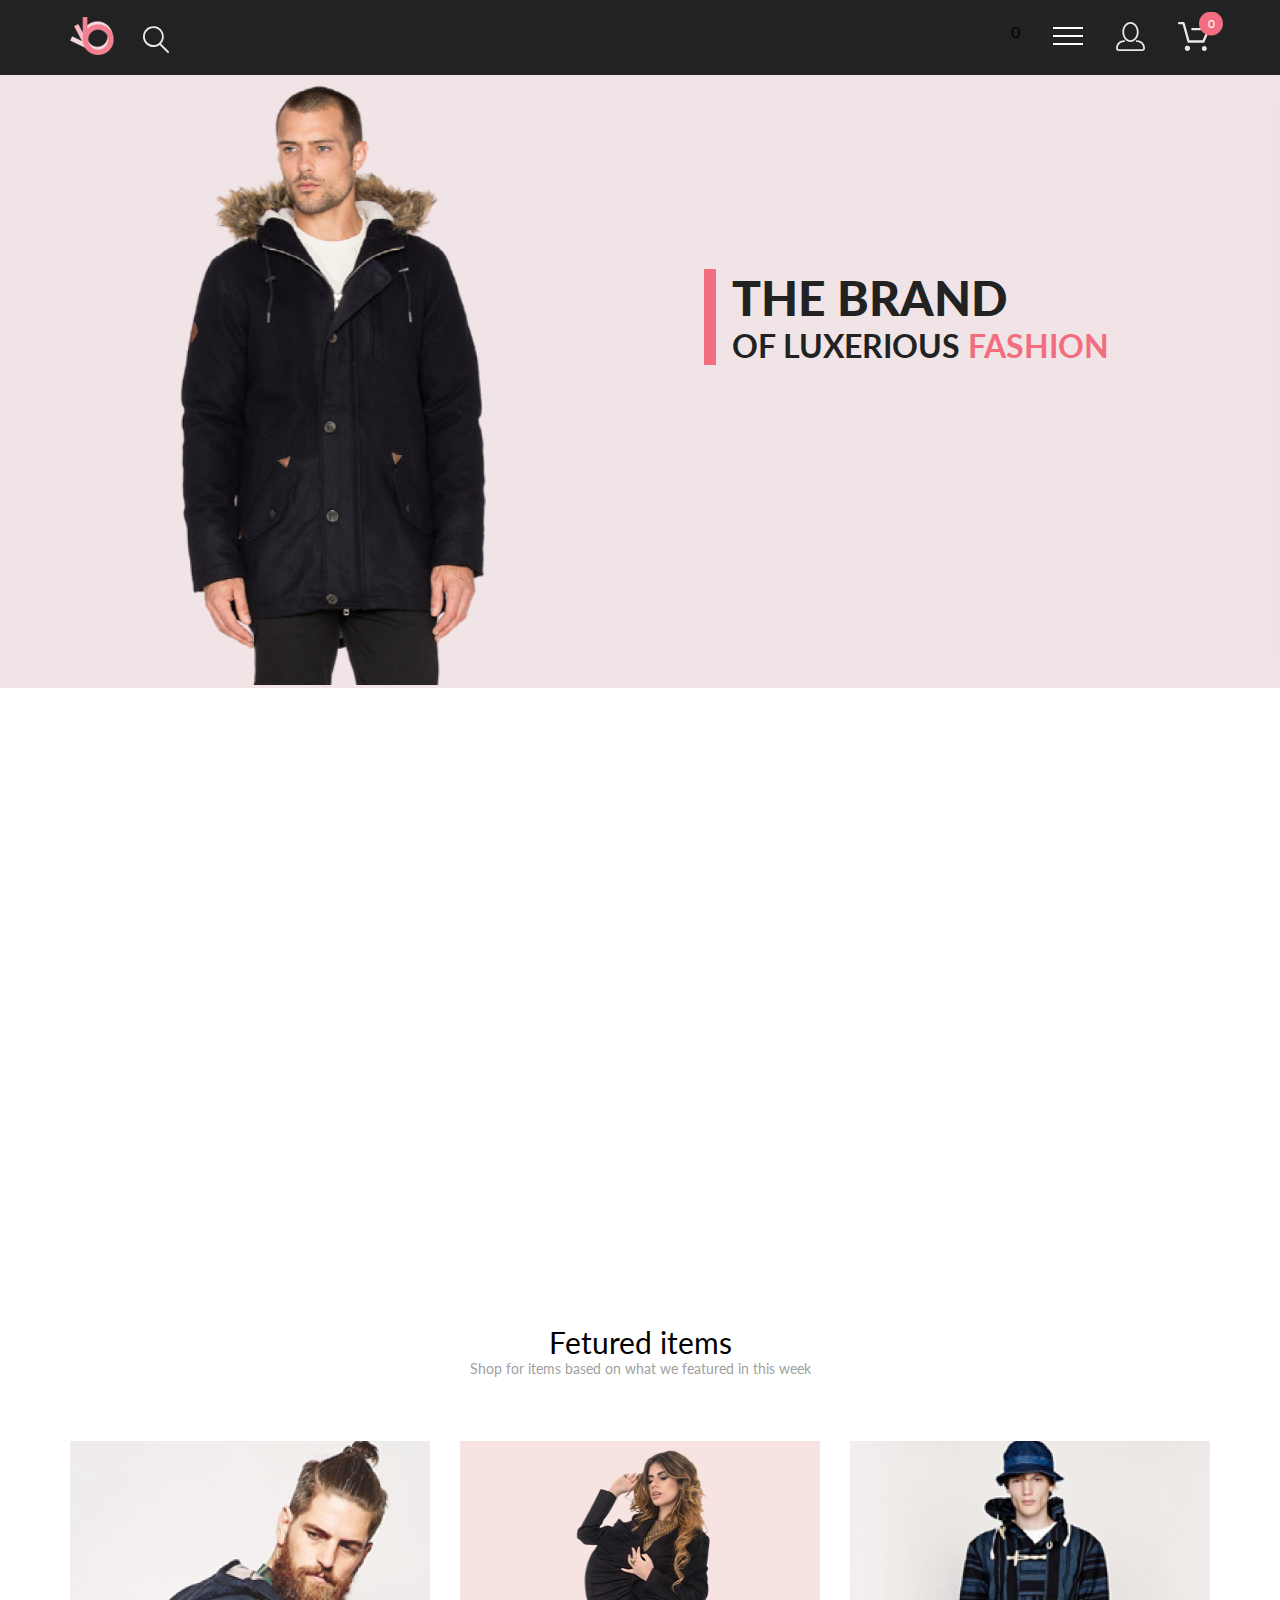
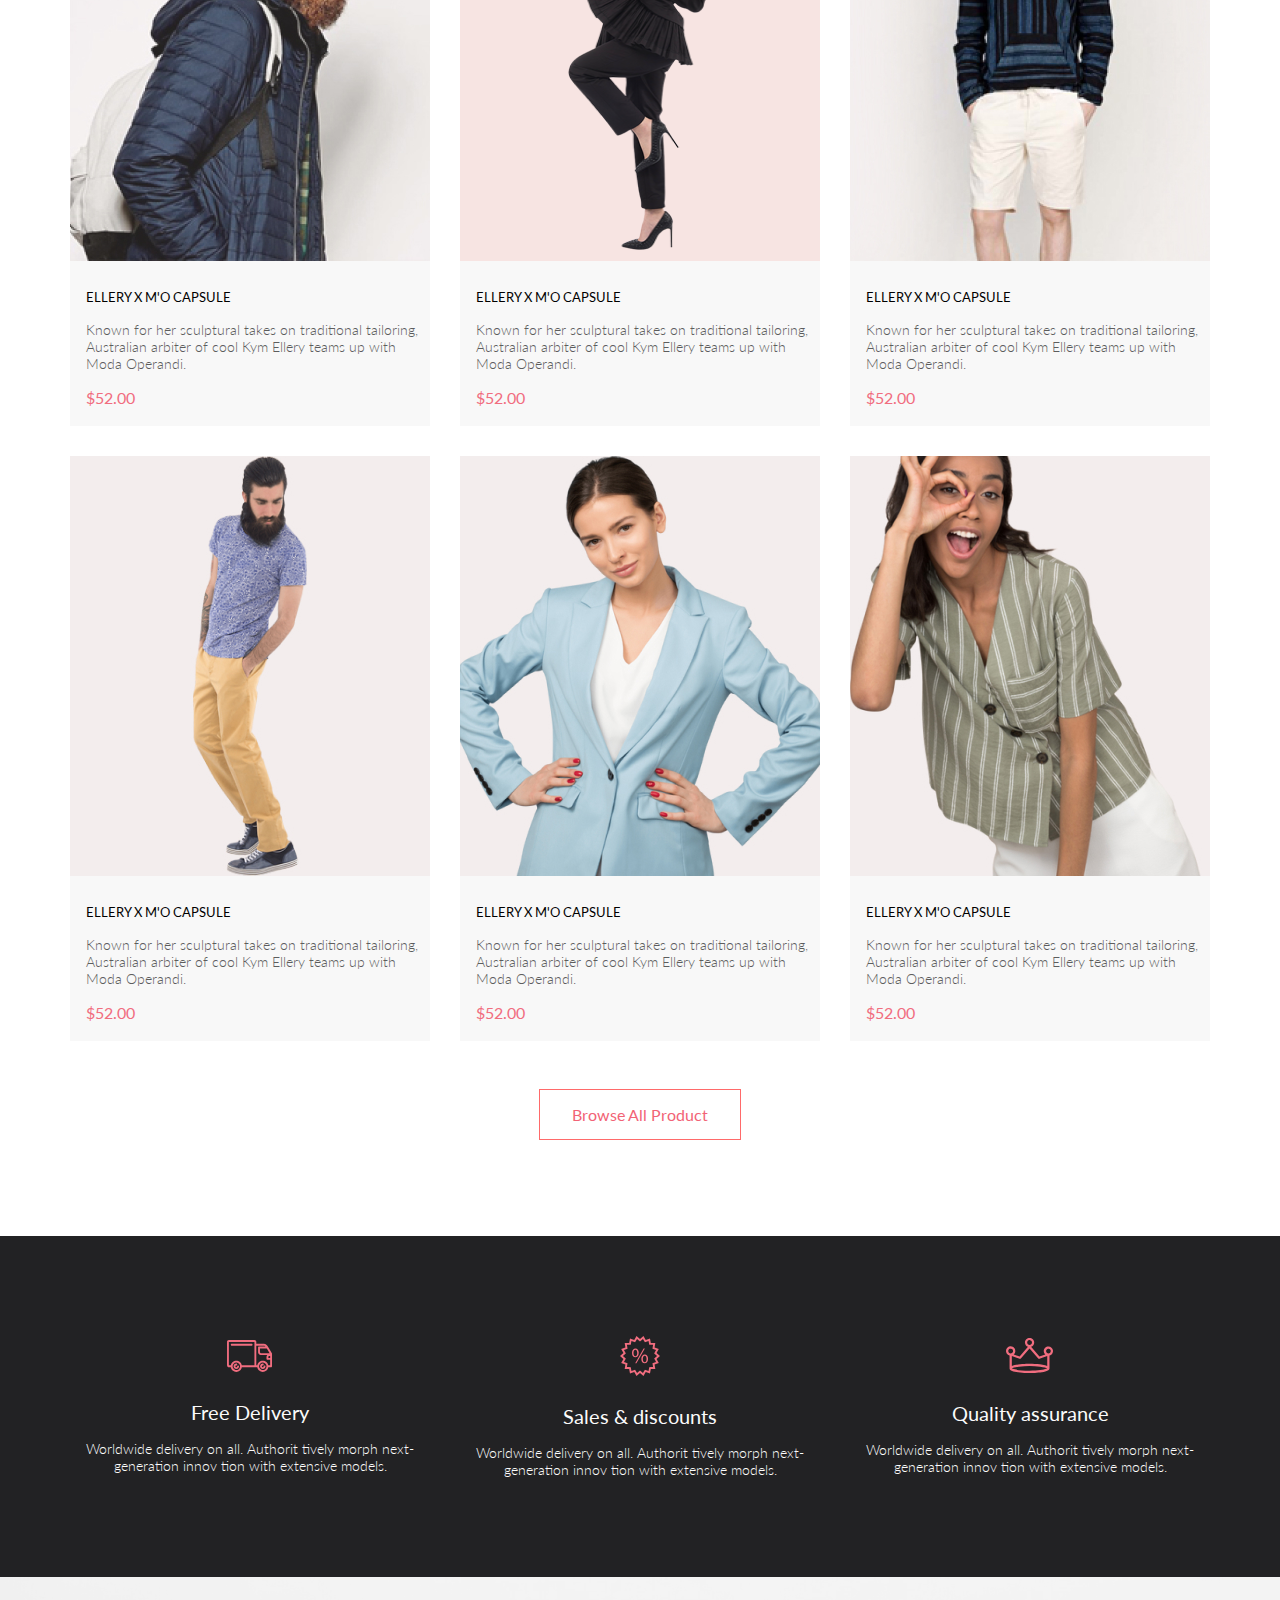
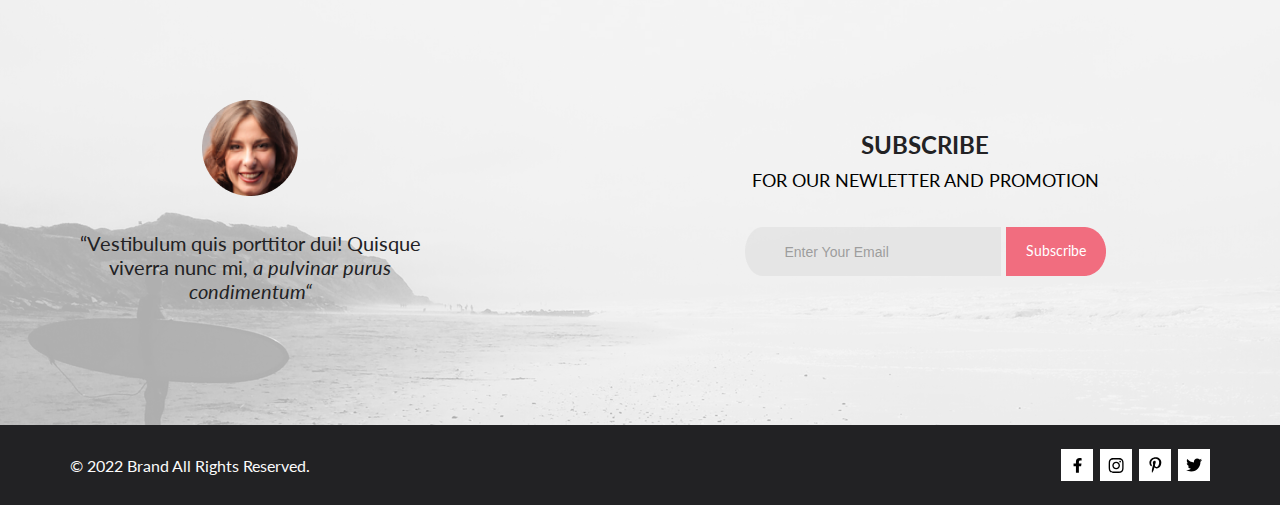
==== commit ff417e31: "shop 7.5" ====
--- a/index.html
+++ b/index.html
@@ -22,25 +22,29 @@
         </div>
         <div class="header_right">
             <input class="checkbox" type="checkbox">
+            <div class="circle_cart_mobile_heading">0</div>
             <div class="menu_btn">
                 <span></span>
             </div>
             <div class="menu">
-                <div class="menu_mobile_link">
-                    <a class="mobile_link" href="registration.html"><svg width="29" height="29" viewBox="0 0 29 29"
-                            fill="none" xmlns="http://www.w3.org/2000/svg">
-                            <path
-                                d="M14.5 19.937C19 19.937 22.656 15.464 22.656 9.968C22.656 4.472 19 0 14.5 0C13.3631 0.0217413 12.2463 0.303398 11.2351 0.823397C10.2239 1.34339 9.34507 2.08794 8.66602 3C7.12663 4.99573 6.30819 7.45381 6.34399 9.974C6.34399 15.465 10 19.937 14.5 19.937ZM14.5 1.813C18 1.813 20.844 5.472 20.844 9.969C20.844 14.466 17.998 18.125 14.5 18.125C11.002 18.125 8.15603 14.465 8.15503 9.969C8.15403 5.473 11 1.813 14.5 1.813ZM20.844 18.125C20.6036 18.125 20.373 18.2205 20.203 18.3905C20.033 18.5605 19.9375 18.7911 19.9375 19.0315C19.9375 19.2719 20.033 19.5025 20.203 19.6725C20.373 19.8425 20.6036 19.938 20.844 19.938C22.526 19.9399 24.1386 20.6088 25.3279 21.7982C26.5172 22.9875 27.1861 24.6 27.188 26.282C27.1875 26.5221 27.0918 26.7523 26.922 26.9221C26.7522 27.0918 26.5221 27.1875 26.282 27.188H2.71997C2.47985 27.1875 2.24975 27.0918 2.07996 26.9221C1.91016 26.7523 1.81449 26.5221 1.81396 26.282C1.81608 24.6001 2.48517 22.9877 3.67444 21.7985C4.86371 20.6092 6.47608 19.9401 8.15796 19.938C8.39824 19.938 8.62868 19.8425 8.79858 19.6726C8.96849 19.5027 9.06396 19.2723 9.06396 19.032C9.06396 18.7917 8.96849 18.5613 8.79858 18.3914C8.62868 18.2215 8.39824 18.126 8.15796 18.126C5.99541 18.1279 3.92201 18.9875 2.39258 20.5164C0.863144 22.0453 0.00264777 24.1185 0 26.281C0.000794067 27.0019 0.287502 27.693 0.797241 28.2027C1.30698 28.7125 1.99811 28.9992 2.71899 29H26.282C27.0027 28.9989 27.6936 28.7121 28.2031 28.2024C28.7126 27.6927 28.9992 27.0017 29 26.281C28.9974 24.1187 28.1372 22.0457 26.6083 20.5168C25.0793 18.9878 23.0063 18.1276 20.844 18.125Z"
-                                fill="black" />
-                        </svg>
-                    </a>
-                    <div class="mobile_link"><a href="cart.html"><svg width="32" height="29" viewBox="0 0 32 29"
+                <div class="menu_header">
+                    <div class="menu_mobile_link">
+                        <a class="mobile_link" href="registration.html"><svg width="29" height="29" viewBox="0 0 29 29"
                                 fill="none" xmlns="http://www.w3.org/2000/svg">
                                 <path
-                                    d="M26.1998 29C25.5521 28.9738 24.9404 28.6948 24.4961 28.2227C24.0518 27.7506 23.8103 27.1232 23.8234 26.475C23.8365 25.8269 24.1032 25.2097 24.5662 24.7559C25.0292 24.3022 25.6516 24.048 26.2999 24.048C26.9482 24.048 27.5706 24.3022 28.0336 24.7559C28.4966 25.2097 28.7633 25.8269 28.7764 26.475C28.7895 27.1232 28.5479 27.7506 28.1036 28.2227C27.6593 28.6948 27.0477 28.9738 26.3999 29H26.1998ZM6.75183 26.32C6.75183 25.79 6.90901 25.2718 7.20349 24.8311C7.49797 24.3904 7.91654 24.0469 8.40625 23.844C8.89596 23.6412 9.43484 23.5881 9.95471 23.6915C10.4746 23.7949 10.9521 24.0502 11.3269 24.425C11.7017 24.7998 11.957 25.2773 12.0604 25.7972C12.1638 26.317 12.1107 26.8559 11.9078 27.3456C11.705 27.8353 11.3615 28.2539 10.9208 28.5483C10.4801 28.8428 9.96194 29 9.43188 29C9.07977 29.0003 8.73102 28.9311 8.40564 28.7966C8.08026 28.662 7.7846 28.4646 7.53552 28.2158C7.28645 27.9669 7.08891 27.6713 6.9541 27.3461C6.81929 27.0208 6.74988 26.6721 6.74988 26.32H6.75183ZM10.5519 20.686C10.2924 20.6868 10.0398 20.6024 9.83301 20.4457C9.62617 20.2891 9.47648 20.0689 9.40686 19.819L4.57385 2.36401H1.18091C0.867422 2.36401 0.566761 2.23947 0.345093 2.01781C0.123425 1.79614 -0.00109863 1.49549 -0.00109863 1.18201C-0.00109863 0.868519 0.123425 0.567873 0.345093 0.346205C0.566761 0.124537 0.867422 5.81268e-06 1.18091 5.81268e-06H5.46191C5.7214 -0.00080736 5.97394 0.0837201 6.18066 0.240568C6.38739 0.397416 6.53674 0.617884 6.60583 0.868006L11.4388 18.323H24.6168L28.9999 8.27501H14.3999C14.2417 8.27961 14.0843 8.25242 13.9368 8.19507C13.7893 8.13771 13.6548 8.05134 13.5413 7.94108C13.4277 7.83082 13.3375 7.69891 13.2759 7.55315C13.2143 7.40739 13.1825 7.25075 13.1825 7.0925C13.1825 6.93426 13.2143 6.77762 13.2759 6.63186C13.3375 6.4861 13.4277 6.35419 13.5413 6.24393C13.6548 6.13367 13.7893 6.0473 13.9368 5.98994C14.0843 5.93259 14.2417 5.90541 14.3999 5.91001H30.8129C31.0086 5.90996 31.2011 5.95866 31.3733 6.05172C31.5454 6.14478 31.6917 6.27926 31.7988 6.44301C31.9067 6.60729 31.9723 6.79569 31.9897 6.99145C32.0072 7.18721 31.976 7.38424 31.8989 7.565L26.4939 19.977C26.4015 20.1876 26.2499 20.3668 26.0574 20.4927C25.8649 20.6186 25.6399 20.6858 25.4099 20.686H10.5519Z"
+                                    d="M14.5 19.937C19 19.937 22.656 15.464 22.656 9.968C22.656 4.472 19 0 14.5 0C13.3631 0.0217413 12.2463 0.303398 11.2351 0.823397C10.2239 1.34339 9.34507 2.08794 8.66602 3C7.12663 4.99573 6.30819 7.45381 6.34399 9.974C6.34399 15.465 10 19.937 14.5 19.937ZM14.5 1.813C18 1.813 20.844 5.472 20.844 9.969C20.844 14.466 17.998 18.125 14.5 18.125C11.002 18.125 8.15603 14.465 8.15503 9.969C8.15403 5.473 11 1.813 14.5 1.813ZM20.844 18.125C20.6036 18.125 20.373 18.2205 20.203 18.3905C20.033 18.5605 19.9375 18.7911 19.9375 19.0315C19.9375 19.2719 20.033 19.5025 20.203 19.6725C20.373 19.8425 20.6036 19.938 20.844 19.938C22.526 19.9399 24.1386 20.6088 25.3279 21.7982C26.5172 22.9875 27.1861 24.6 27.188 26.282C27.1875 26.5221 27.0918 26.7523 26.922 26.9221C26.7522 27.0918 26.5221 27.1875 26.282 27.188H2.71997C2.47985 27.1875 2.24975 27.0918 2.07996 26.9221C1.91016 26.7523 1.81449 26.5221 1.81396 26.282C1.81608 24.6001 2.48517 22.9877 3.67444 21.7985C4.86371 20.6092 6.47608 19.9401 8.15796 19.938C8.39824 19.938 8.62868 19.8425 8.79858 19.6726C8.96849 19.5027 9.06396 19.2723 9.06396 19.032C9.06396 18.7917 8.96849 18.5613 8.79858 18.3914C8.62868 18.2215 8.39824 18.126 8.15796 18.126C5.99541 18.1279 3.92201 18.9875 2.39258 20.5164C0.863144 22.0453 0.00264777 24.1185 0 26.281C0.000794067 27.0019 0.287502 27.693 0.797241 28.2027C1.30698 28.7125 1.99811 28.9992 2.71899 29H26.282C27.0027 28.9989 27.6936 28.7121 28.2031 28.2024C28.7126 27.6927 28.9992 27.0017 29 26.281C28.9974 24.1187 28.1372 22.0457 26.6083 20.5168C25.0793 18.9878 23.0063 18.1276 20.844 18.125Z"
                                     fill="black" />
                             </svg>
                         </a>
+                        <div class="mobile_link_cart"><a href="cart.html"><svg width="32" height="29"
+                                    viewBox="0 0 32 29" fill="none" xmlns="http://www.w3.org/2000/svg">
+                                    <path
+                                        d="M26.1998 29C25.5521 28.9738 24.9404 28.6948 24.4961 28.2227C24.0518 27.7506 23.8103 27.1232 23.8234 26.475C23.8365 25.8269 24.1032 25.2097 24.5662 24.7559C25.0292 24.3022 25.6516 24.048 26.2999 24.048C26.9482 24.048 27.5706 24.3022 28.0336 24.7559C28.4966 25.2097 28.7633 25.8269 28.7764 26.475C28.7895 27.1232 28.5479 27.7506 28.1036 28.2227C27.6593 28.6948 27.0477 28.9738 26.3999 29H26.1998ZM6.75183 26.32C6.75183 25.79 6.90901 25.2718 7.20349 24.8311C7.49797 24.3904 7.91654 24.0469 8.40625 23.844C8.89596 23.6412 9.43484 23.5881 9.95471 23.6915C10.4746 23.7949 10.9521 24.0502 11.3269 24.425C11.7017 24.7998 11.957 25.2773 12.0604 25.7972C12.1638 26.317 12.1107 26.8559 11.9078 27.3456C11.705 27.8353 11.3615 28.2539 10.9208 28.5483C10.4801 28.8428 9.96194 29 9.43188 29C9.07977 29.0003 8.73102 28.9311 8.40564 28.7966C8.08026 28.662 7.7846 28.4646 7.53552 28.2158C7.28645 27.9669 7.08891 27.6713 6.9541 27.3461C6.81929 27.0208 6.74988 26.6721 6.74988 26.32H6.75183ZM10.5519 20.686C10.2924 20.6868 10.0398 20.6024 9.83301 20.4457C9.62617 20.2891 9.47648 20.0689 9.40686 19.819L4.57385 2.36401H1.18091C0.867422 2.36401 0.566761 2.23947 0.345093 2.01781C0.123425 1.79614 -0.00109863 1.49549 -0.00109863 1.18201C-0.00109863 0.868519 0.123425 0.567873 0.345093 0.346205C0.566761 0.124537 0.867422 5.81268e-06 1.18091 5.81268e-06H5.46191C5.7214 -0.00080736 5.97394 0.0837201 6.18066 0.240568C6.38739 0.397416 6.53674 0.617884 6.60583 0.868006L11.4388 18.323H24.6168L28.9999 8.27501H14.3999C14.2417 8.27961 14.0843 8.25242 13.9368 8.19507C13.7893 8.13771 13.6548 8.05134 13.5413 7.94108C13.4277 7.83082 13.3375 7.69891 13.2759 7.55315C13.2143 7.40739 13.1825 7.25075 13.1825 7.0925C13.1825 6.93426 13.2143 6.77762 13.2759 6.63186C13.3375 6.4861 13.4277 6.35419 13.5413 6.24393C13.6548 6.13367 13.7893 6.0473 13.9368 5.98994C14.0843 5.93259 14.2417 5.90541 14.3999 5.91001H30.8129C31.0086 5.90996 31.2011 5.95866 31.3733 6.05172C31.5454 6.14478 31.6917 6.27926 31.7988 6.44301C31.9067 6.60729 31.9723 6.79569 31.9897 6.99145C32.0072 7.18721 31.976 7.38424 31.8989 7.565L26.4939 19.977C26.4015 20.1876 26.2499 20.3668 26.0574 20.4927C25.8649 20.6186 25.6399 20.6858 25.4099 20.686H10.5519Z"
+                                        fill="black" />
+                                </svg>
+                            </a>
+                            <div class="circle_cart_mobile">0</div>
+                        </div>
                     </div>
                 </div>
                 <span class="menu_text">MENU</span>
@@ -66,8 +70,20 @@
                 </ul>
             </div>
             <a class="header_link" href="registration.html"><img src="img/login.svg"></a>
-            <a class="header_link" href="cart.html"><img src="img/cart.svg" alt="cart"></a>
+            <a class="header_link_cart" href="cart.html"><img src="img/cart.svg" alt="cart"></a>
             <div class="circle_cart">0</div>
+            <div class="basket hidden">
+                <div class="basketRow basketHeader">
+                    <div>Название товара</div>
+                    <div>Количество</div>
+                    <div>Цена за шт.</div>
+                    <div>Итого</div>
+                </div>
+                <div class="basketTotal">
+                    Товаров в корзине на сумму:
+                    $<span class="basketTotalValue">0</span>
+                </div>
+            </div>
         </div>
     </header>
     <main class="top_content">
--- a/style.css
+++ b/style.css
@@ -374,6 +374,10 @@
           transform: translate(0%);
 }
 
+.checkbox:checked ~ .circle_cart_mobile_heading {
+  display: none;
+}
+
 .circle_cart {
   display: -webkit-box;
   display: -ms-flexbox;
@@ -398,6 +402,46 @@
   line-height: 14px;
   color: #FFFFFF;
   z-index: 2;
+}
+
+.rightHeader {
+  position: relative;
+}
+
+.hidden {
+  display: none;
+}
+
+.basket {
+  position: absolute;
+  z-index: 4;
+  right: 0;
+  top: 37px;
+  background: white;
+  padding: 10px;
+  border: 1px solid #ebebeb;
+  border-radius: 3px;
+  font-size: 14px;
+}
+
+.basketRow {
+  display: -ms-grid;
+  display: grid;
+  -ms-grid-columns: (1fr)[4];
+      grid-template-columns: repeat(4, 1fr);
+  gap: 10px;
+  margin-bottom: 10px;
+  border-bottom: 1px solid #ebebeb;
+  padding-bottom: 10px;
+}
+
+.basketHeader {
+  font-weight: bold;
+}
+
+.basketTotal {
+  font-weight: bold;
+  text-align: right;
 }
 
 .top_content {
@@ -2249,10 +2293,16 @@
   .header_link {
     display: none;
   }
+  .header_link_cart {
+    display: none;
+  }
   .menu {
     width: 100%;
   }
   .circle_cart {
+    display: none;
+  }
+  .circle_cart_mobile {
     display: -webkit-box;
     display: -ms-flexbox;
     display: flex;
@@ -2263,8 +2313,8 @@
         -ms-flex-align: center;
             align-items: center;
     position: absolute;
-    top: 88px;
-    right: 76px;
+    top: -5px;
+    left: 22px;
     -webkit-clip-path: circle(50%);
             clip-path: circle(50%);
     height: 19px;
@@ -2277,6 +2327,34 @@
     color: #FFFFFF;
     z-index: 2;
   }
+  .circle_cart_mobile_heading {
+    display: -webkit-box;
+    display: -ms-flexbox;
+    display: flex;
+    -webkit-box-pack: center;
+        -ms-flex-pack: center;
+            justify-content: center;
+    -webkit-box-align: center;
+        -ms-flex-align: center;
+            align-items: center;
+    position: absolute;
+    top: -6px;
+    right: -12px;
+    -webkit-clip-path: circle(50%);
+            clip-path: circle(50%);
+    height: 19px;
+    width: 19px;
+    background: #F16D7F;
+    font-style: normal;
+    font-weight: 400;
+    font-size: 12px;
+    line-height: 14px;
+    color: #FFFFFF;
+    z-index: 3;
+  }
+  .basket {
+    display: none;
+  }
   .menu_mobile_link {
     display: -webkit-box;
     display: -ms-flexbox;
@@ -2287,12 +2365,22 @@
     background-color: #e8e8e8;
     border-radius: 10px;
     margin-bottom: 24px;
-  }
-  .mobile_link {
+    min-width: 140px;
+    width: 350px;
+  }
+  .mobile_link_cart {
+    position: relative;
+  }
+  .menu_header {
     display: -webkit-box;
     display: -ms-flexbox;
     display: flex;
-    position: relative;
+    -webkit-box-pack: center;
+        -ms-flex-pack: center;
+            justify-content: center;
+    -webkit-box-align: center;
+        -ms-flex-align: center;
+            align-items: center;
   }
   .sale {
     -ms-grid-columns: (1fr)[1];
@@ -2573,10 +2661,13 @@
   }
 }
 
-@media (max-width: 525px) {
+@media (max-width: 767px) and (max-width: 525px) {
   .center {
     padding-left: 16px;
     padding-right: 16px;
   }
+  .basket {
+    display: none;
+  }
 }
 /*# sourceMappingURL=style.css.map */